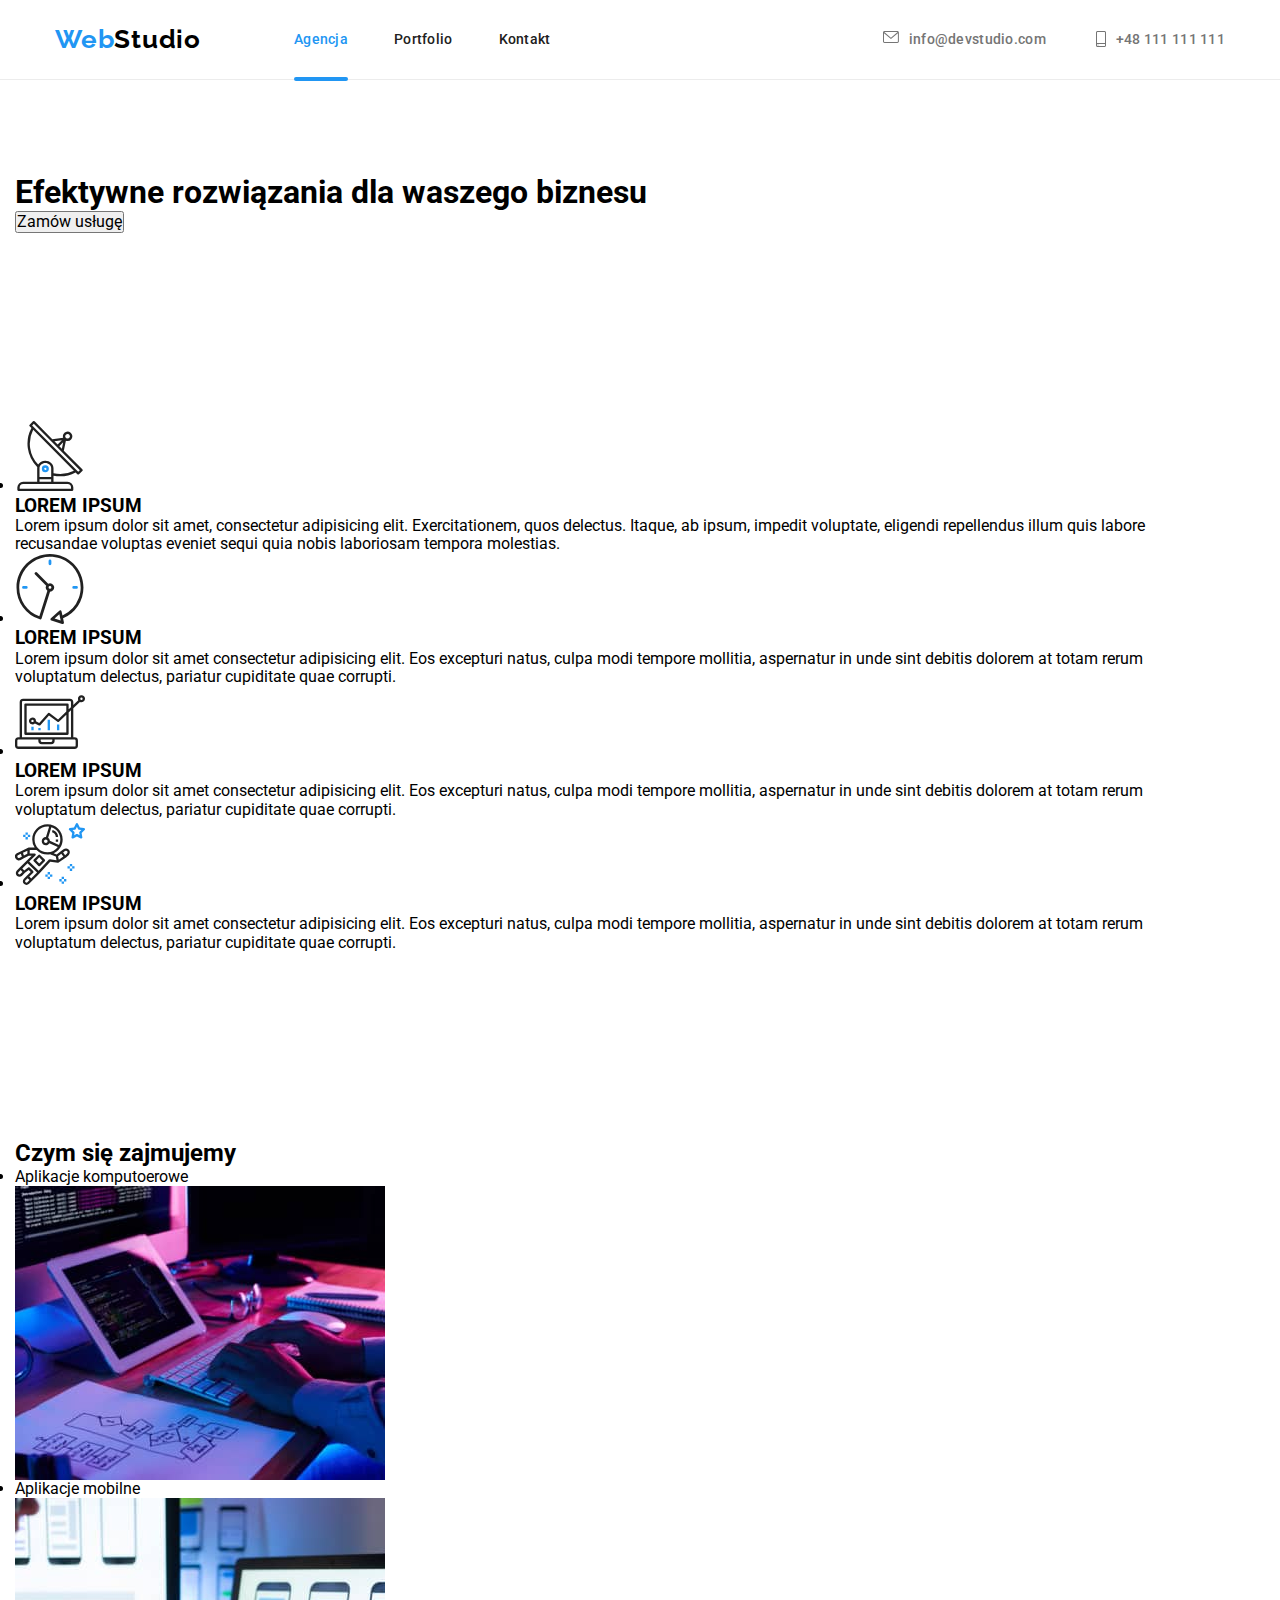
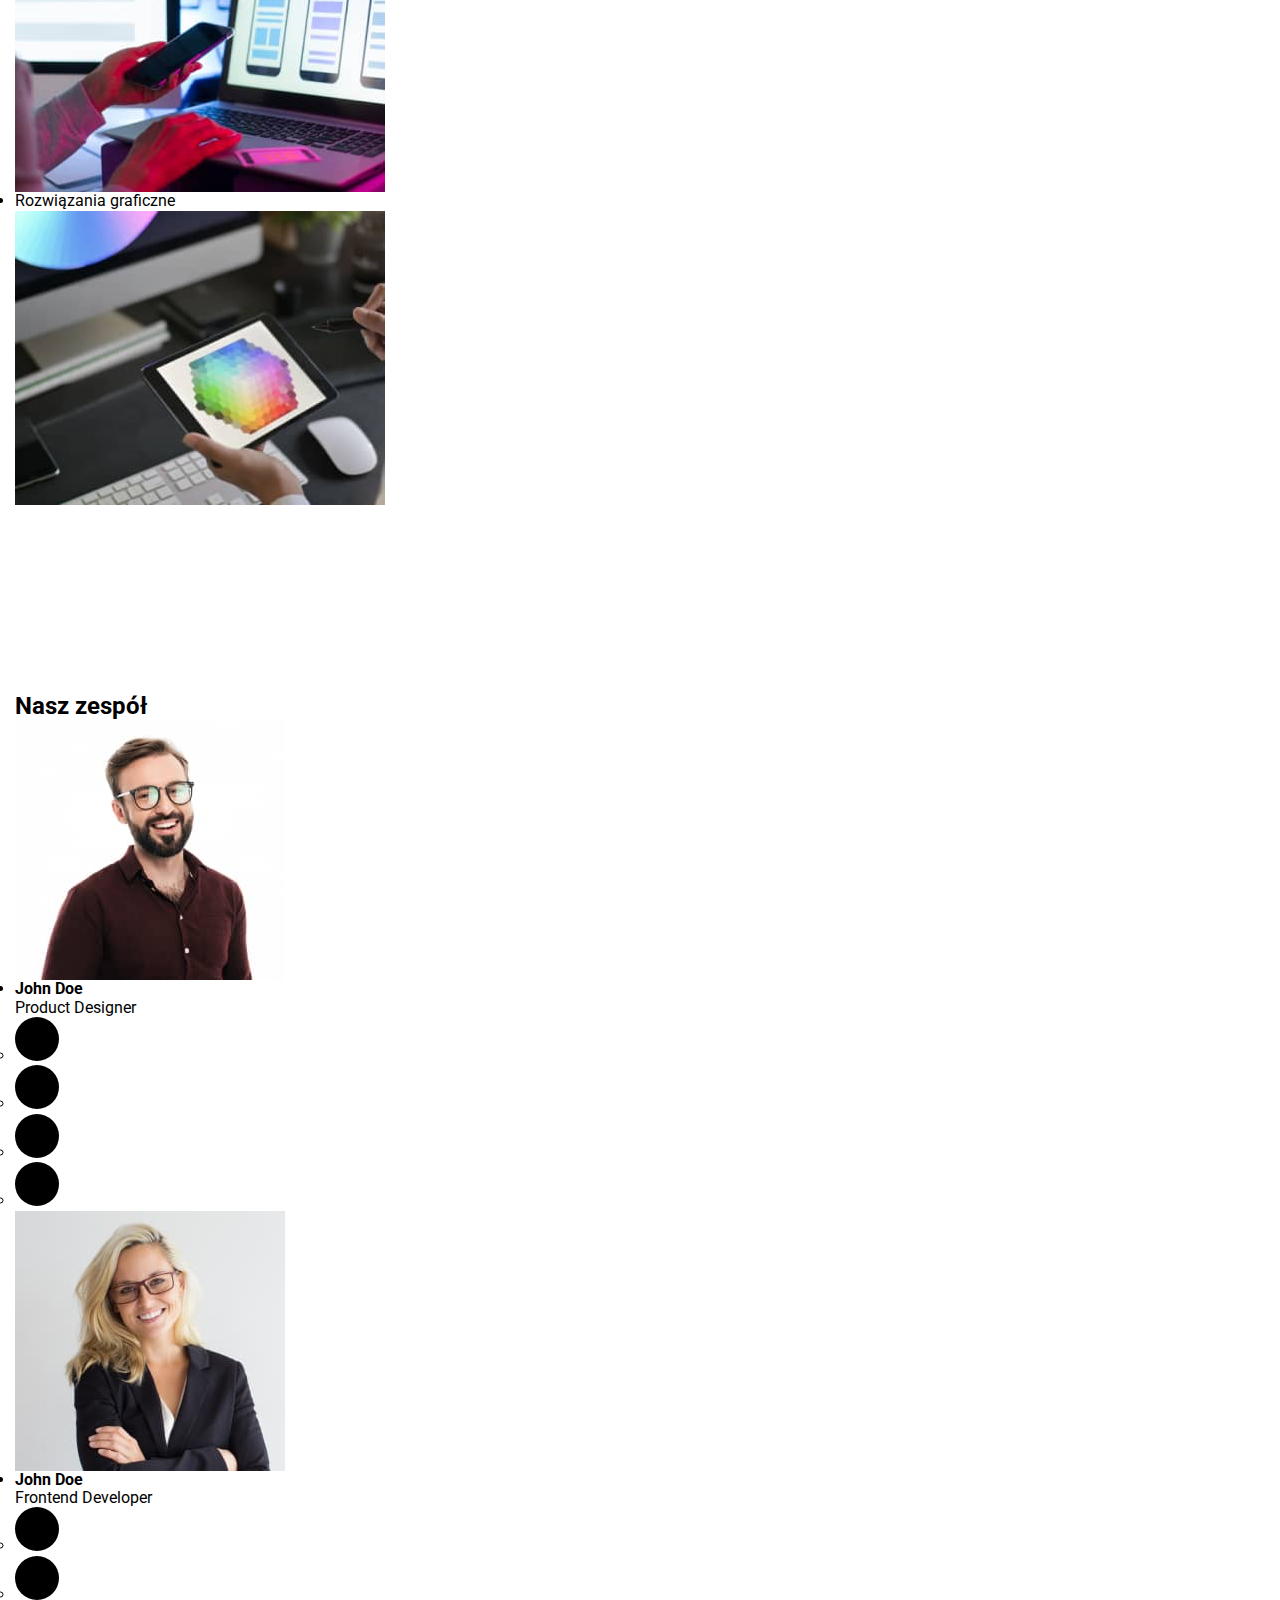
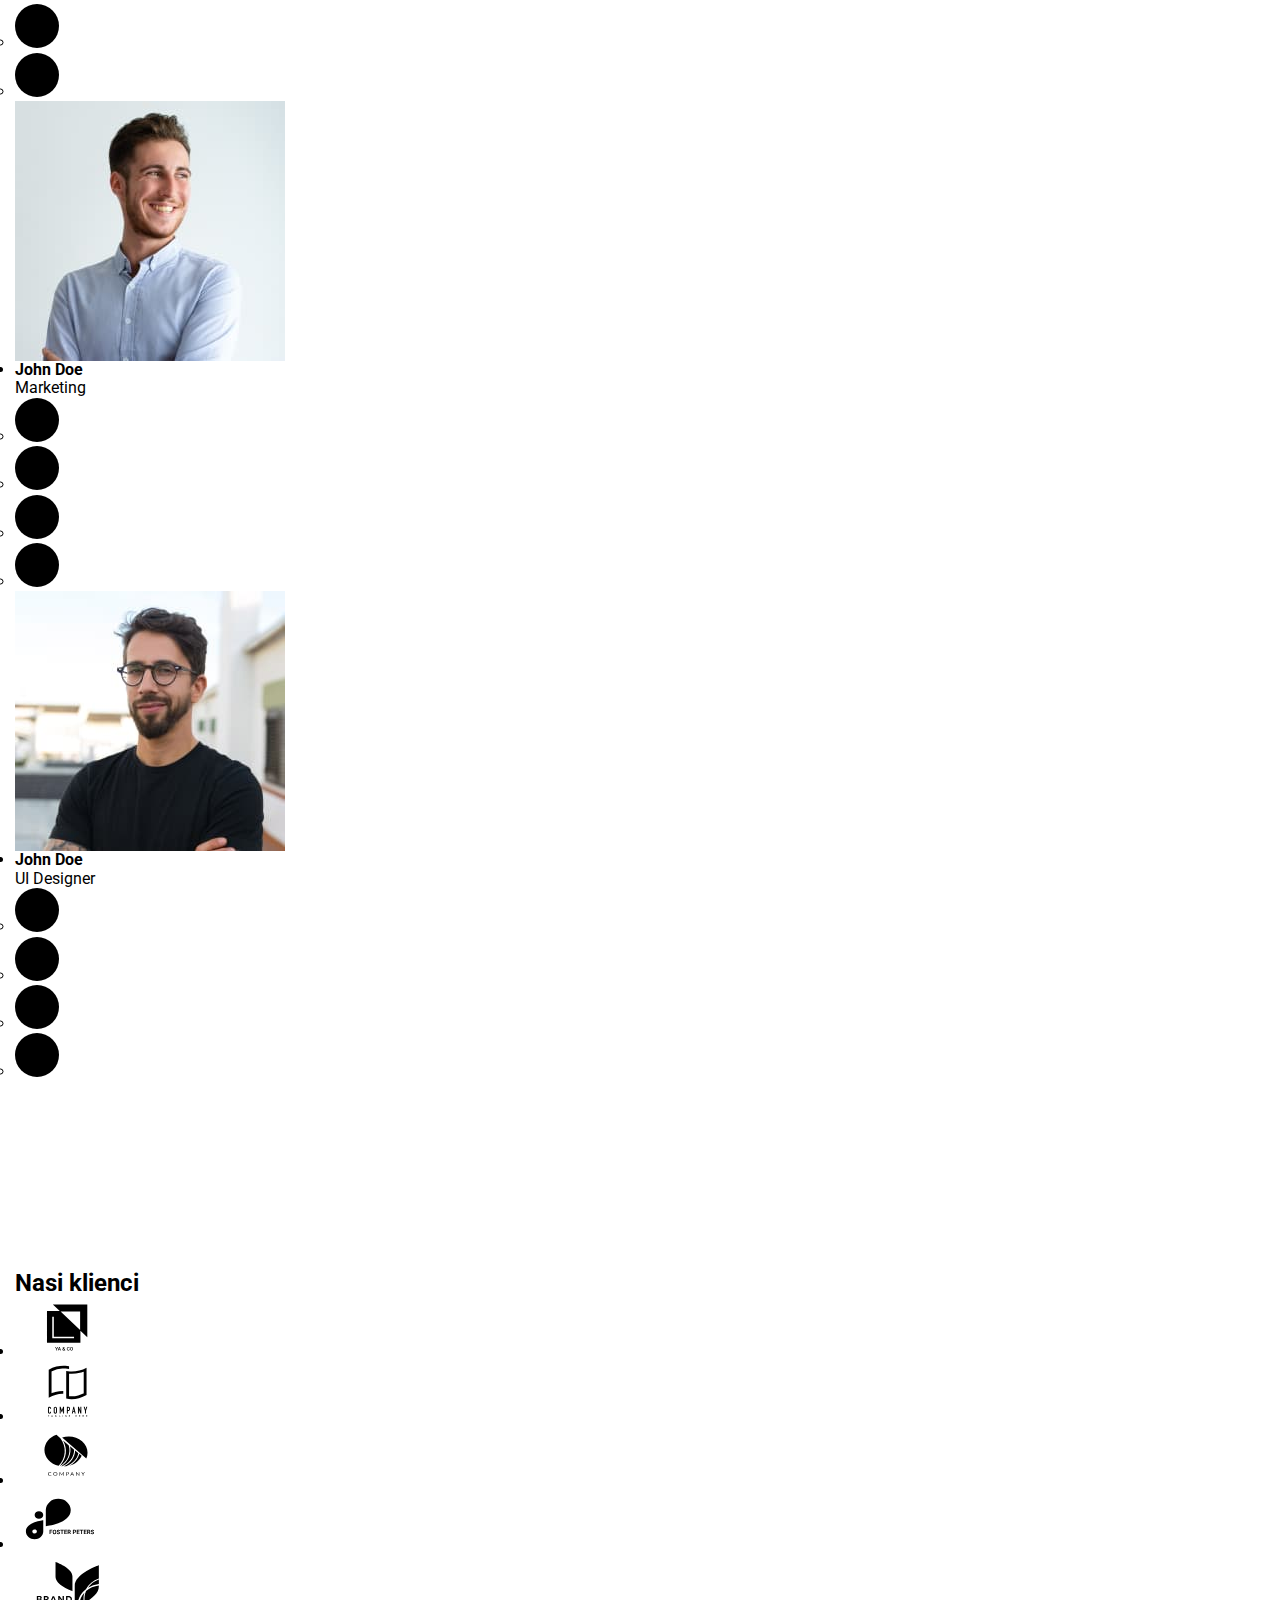
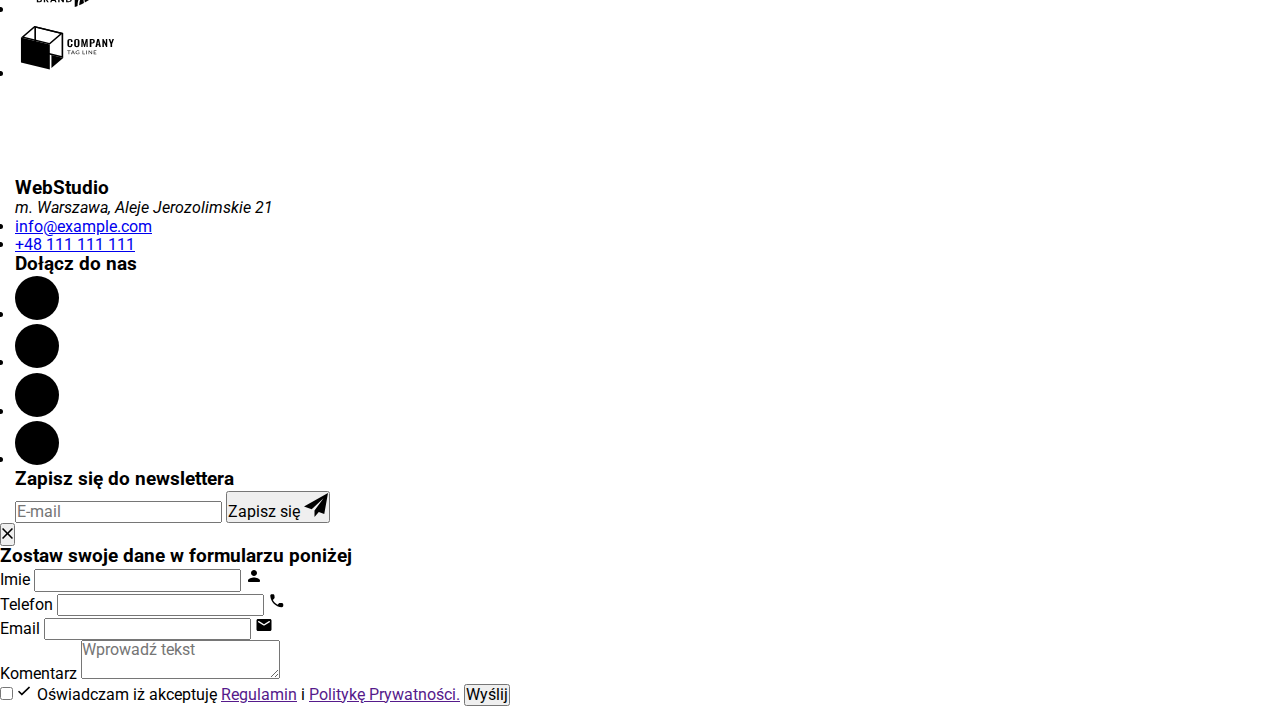
==== index.html @ d617c2d5 "header" ====
<!DOCTYPE html>
<html lang="pl">
	<head>
		<meta charset="UTF-8" />
		<meta http-equiv="X-UA-Compatible" content="IE=edge" />
		<meta name="viewport" content="width=device-width, initial-scale=1.0" />
		<link
			href="https://fonts.googleapis.com/css2?family=Raleway:wght@700&family=Roboto:wght@400;500;700;900&display=swap"
			rel="stylesheet"
		/>
		<link
			rel="stylesheet"
			href="https://cdnjs.cloudflare.com/ajax/libs/modern-normalize/1.0.0/modern-normalize.min.css"
		/>
		<link rel="stylesheet" href="css/main.min.css" />
		<title>Document</title>
	</head>
	<body>
		<header class="header">
			<div class="conteiner header--flex">
				<a href="index.html" class="header__logo">Web<span class="header__logo--color">Studio</span></a>
				<nav class="nav">
					<ul class="nav-list">
						<li class="nav-list__item">
							<a href="index.html" class="nav-list__link active__page">Agencja</a>
						</li>
						<li class="nav-list__item">
							<a href="portfolio.html" class="nav-list__link">Portfolio</a>
						</li>
						<li class="nav-list__item"><a href="#" class="nav-list__link">Kontakt</a></li>
					</ul>
				</nav>
				<ul class="contact">
					<li>
						<a href="mailto:info@devstudio.com" class="contact__mail"
							><svg class="contact__mail_icon" width="16" height="12">
								<use href="./images/icons.svg#icon-envelope"></use></svg
							><span>info@devstudio.com</span></a
						>
					</li>
					<li>
						<a href="tel:+48111111111" class="contact__phone"
							><svg class="contact__phone_icon" width="10" height="16">
								<use href="./images/icons.svg#icon-smartphone"></use></svg
							><span>+48 111 111 111</span></a
						>
					</li>
				</ul>
			</div>
		</header>
		<main>
			<section class="section__effective_solutions section">
				<div class="conteiner">
					<h1 class="section__effective_solutions--title">
						Efektywne rozwiązania dla waszego biznesu
					</h1>
					<button type="button" class="section__effective_solutions--button" data-modal-open>
						<span>Zamów usługę</span>
					</button>
				</div>
			</section>
			<section class="section__loremipsum section">
				<div class="conteiner">
					<ul class="section__loremipsum--list">
						<li>
							<figure>
								<div class="section__loremipsum--image_box">
									<svg width="70" height="70">
										<use href="./images/icons.svg#icon-antenna-1"></use>
									</svg>
								</div>
								<figcaption>
									<h3 class="section__loremipsum--heading">LOREM IPSUM</h3>
									<p class="section__loremipsum--paragraph">
										Lorem ipsum dolor sit amet, consectetur adipisicing elit. Exercitationem, quos
										delectus. Itaque, ab ipsum, impedit voluptate, eligendi repellendus illum quis
										labore recusandae voluptas eveniet sequi quia nobis laboriosam tempora
										molestias.
									</p>
								</figcaption>
							</figure>
						</li>
						<li>
							<figure>
								<div class="section__loremipsum--image_box">
									<svg width="70" height="70">
										<use href="./images/icons.svg#icon-clock-1"></use>
									</svg>
								</div>
								<figcaption>
									<h3 class="section__loremipsum--heading">LOREM IPSUM</h3>
									<p class="section__loremipsum--paragraph">
										Lorem ipsum dolor sit amet consectetur adipisicing elit. Eos excepturi natus,
										culpa modi tempore mollitia, aspernatur in unde sint debitis dolorem at totam
										rerum voluptatum delectus, pariatur cupiditate quae corrupti.
									</p>
								</figcaption>
							</figure>
						</li>
						<li>
							<figure>
								<div class="section__loremipsum--image_box">
									<svg width="70" height="70">
										<use href="./images/icons.svg#icon-diagram-1"></use>
									</svg>
								</div>
								<figcaption>
									<h3 class="section__loremipsum--heading">LOREM IPSUM</h3>
									<p class="section__loremipsum--paragraph">
										Lorem ipsum dolor sit amet consectetur adipisicing elit. Eos excepturi natus,
										culpa modi tempore mollitia, aspernatur in unde sint debitis dolorem at totam
										rerum voluptatum delectus, pariatur cupiditate quae corrupti.
									</p>
								</figcaption>
							</figure>
						</li>
						<li>
							<figure>
								<div class="section__loremipsum--image_box">
									<svg width="70" height="70">
										<use href="./images/icons.svg#icon-astronaut-1"></use>
									</svg>
								</div>
								<figcaption>
									<h3 class="section__loremipsum--heading">LOREM IPSUM</h3>
									<p class="section__loremipsum--paragraph">
										Lorem ipsum dolor sit amet consectetur adipisicing elit. Eos excepturi natus,
										culpa modi tempore mollitia, aspernatur in unde sint debitis dolorem at totam
										rerum voluptatum delectus, pariatur cupiditate quae corrupti.
									</p>
								</figcaption>
							</figure>
						</li>
					</ul>
				</div>
			</section>
			<section class="section__job section">
				<div class="conteiner">
					<h2 class="section__job--heading">Czym się zajmujemy</h2>
					<ul class="section__job--list">
						<li class="section__job--list_item">
							<div class="section__job--item_box">Aplikacje komputoerowe</div>
							<img
								src="images/what-you-doing1.jpg"
								height="294"
								width="370"
								alt="Mężczyzna siedzi przy biurku i pisze kod na klawiaturze komputera. Obok klawiatury leży kartka z narysowanym schematem blokowym. "
							/>
						</li>
						<li class="section__job--list_item">
							<div class="section__job--item_box">Aplikacje mobilne</div>
							<img
								src="images/what-you-doing3.jpg"
								height="294"
								width="370"
								alt="Osoba trzyma telefon w lewej dłoni. Prawą dłoń ma umieszoną na gładziku komputera. Na ekranie komputera widać gify z telefonami"
							/>
						</li>
						<li class="section__job--list_item">
							<div class="section__job--item_box">Rozwiązania graficzne</div>
							<img
								src="images/what-you-doing2.jpg"
								height="294"
								width="370"
								alt="Osoba trzyma tablet lewą ręką, w prawej trzyma długopis. Na tablecie jest wyświetlona paleta barw."
							/>
						</li>
					</ul>
				</div>
			</section>

			<section class="section__team section">
				<div class="conteiner">
					<h2 class="section__team--heading">Nasz zespół</h2>
					<ul class="section__team--list">
						<li>
							<figure class="section__team--figure">
								<img
									src="images/emp1.jpg"
									height="260"
									width="270"
									alt="Brodaty mężczyzna, w okularach. Ubrany jest w brązową dobrze dopasowaną koszulę."
								/>
								<figcaption class="section__team--figure_description">
									<h4>John Doe</h4>
									<p>Product Designer</p>
									<ul class="section__team--social_media">
										<li>
											<a
												class="section__team--social_media_link"
												href="https://www.instagram.com/"
												target="_blank"
												><svg width="44" height="44">
													<circle
														class="section__team--social_media_circle"
														r="22"
														cx="22"
														cy="22"
													/>
													<use
														class="section__team--social_media_icon"
														width="22"
														height="22"
														x="11"
														y="11"
														href="./images/icons.svg#icon-instagram-2"
													></use>
												</svg>
											</a>
										</li>
										<li>
											<a
												class="section__team--social_media_link"
												href="https://twitter.com/"
												target="_blank"
											>
												<svg width="44" height="44">
													<circle
														class="section__team--social_media_circle"
														r="22"
														cx="22"
														cy="22"
													/>
													<use
														class="section__team--social_media_icon"
														width="22"
														height="22"
														x="11"
														y="11"
														href="./images/icons.svg#icon-twitter-1"
													></use>
												</svg>
											</a>
										</li>
										<li>
											<a
												class="section__team--social_media_link"
												href="https://facebook.com/"
												target="_blank"
											>
												<svg width="44" height="44">
													<circle
														class="section__team--social_media_circle"
														r="22"
														cx="22"
														cy="22"
													/>
													<use
														class="section__team--social_media_icon"
														width="22"
														height="22"
														x="11"
														y="11"
														href="./images/icons.svg#icon-facebook-1"
													></use>
												</svg>
											</a>
										</li>
										<li>
											<a
												class="section__team--social_media_link"
												href="https://www.linkedin.com/"
												target="_blank"
											>
												<svg width="44" height="44">
													<circle
														class="section__team--social_media_circle"
														r="22"
														cx="22"
														cy="22"
													/>
													<use
														class="section__team--social_media_icon"
														width="22"
														height="22"
														x="11"
														y="11"
														href="./images/icons.svg#icon-linkedin-1"
													></use>
												</svg>
											</a>
										</li>
									</ul>
								</figcaption>
							</figure>
						</li>
						<li>
							<figure class="section__team--figure">
								<img
									src="images/emp2.jpg"
									height="260"
									width="270"
									alt="Dziewczyna, w bląd włosach. Ubrana w ciemną biznesową marynarkę. Ma okulary na twarzy i się usmiecha."
								/>
								<figcaption class="section__team--figure_description">
									<h4>John Doe</h4>
									<p>Frontend Developer</p>
									<ul class="section__team--social_media">
										<li>
											<a
												class="section__team--social_media_link"
												href="https://www.instagram.com/"
												target="_blank"
												><svg width="44" height="44">
													<circle
														class="section__team--social_media_circle"
														r="22"
														cx="22"
														cy="22"
													/>
													<use
														class="section__team--social_media_icon"
														width="22"
														height="22"
														x="11"
														y="11"
														href="./images/icons.svg#icon-instagram-2"
													></use>
												</svg>
											</a>
										</li>
										<li>
											<a
												class="section__team--social_media_link"
												href="https://twitter.com/"
												target="_blank"
											>
												<svg width="44" height="44">
													<circle
														class="section__team--social_media_circle"
														r="22"
														cx="22"
														cy="22"
													/>
													<use
														class="section__team--social_media_icon"
														width="22"
														height="22"
														x="11"
														y="11"
														href="./images/icons.svg#icon-twitter-1"
													></use>
												</svg>
											</a>
										</li>
										<li>
											<a
												class="section__team--social_media_link"
												href="https://facebook.com/"
												target="_blank"
											>
												<svg width="44" height="44">
													<circle
														class="section__team--social_media_circle"
														r="22"
														cx="22"
														cy="22"
													/>
													<use
														class="section__team--social_media_icon"
														width="22"
														height="22"
														x="11"
														y="11"
														href="./images/icons.svg#icon-facebook-1"
													></use>
												</svg>
											</a>
										</li>
										<li>
											<a
												class="section__team--social_media_link"
												href="https://www.linkedin.com/"
												target="_blank"
											>
												<svg width="44" height="44">
													<circle
														class="section__team--social_media_circle"
														r="22"
														cx="22"
														cy="22"
													/>
													<use
														class="section__team--social_media_icon"
														width="22"
														height="22"
														x="11"
														y="11"
														href="./images/icons.svg#icon-linkedin-1"
													></use>
												</svg>
											</a>
										</li>
									</ul>
								</figcaption>
							</figure>
						</li>
						<li>
							<figure class="section__team--figure">
								<img
									src="images/emp3.jpg"
									height="260"
									width="270"
									alt="Usmiechniety, młody mężczyzna, z delikatnym zarostem. Ubrany w białą koszulę."
								/>
								<figcaption class="section__team--figure_description">
									<h4>John Doe</h4>
									<p>Marketing</p>
									<ul class="section__team--social_media">
										<li>
											<a
												class="section__team--social_media_link"
												href="https://www.instagram.com/"
												target="_blank"
												><svg width="44" height="44">
													<circle
														class="section__team--social_media_circle"
														r="22"
														cx="22"
														cy="22"
													/>
													<use
														class="section__team--social_media_icon"
														width="22"
														height="22"
														x="11"
														y="11"
														href="./images/icons.svg#icon-instagram-2"
													></use>
												</svg>
											</a>
										</li>
										<li>
											<a
												class="section__team--social_media_link"
												href="https://twitter.com/"
												target="_blank"
											>
												<svg width="44" height="44">
													<circle
														class="section__team--social_media_circle"
														r="22"
														cx="22"
														cy="22"
													/>
													<use
														class="section__team--social_media_icon"
														width="22"
														height="22"
														x="11"
														y="11"
														href="./images/icons.svg#icon-twitter-1"
													></use>
												</svg>
											</a>
										</li>
										<li>
											<a
												class="section__team--social_media_link"
												href="https://facebook.com/"
												target="_blank"
											>
												<svg width="44" height="44">
													<circle
														class="section__team--social_media_circle"
														r="22"
														cx="22"
														cy="22"
													/>
													<use
														class="section__team--social_media_icon"
														width="22"
														height="22"
														x="11"
														y="11"
														href="./images/icons.svg#icon-facebook-1"
													></use>
												</svg>
											</a>
										</li>
										<li>
											<a
												class="section__team--social_media_link"
												href="https://www.linkedin.com/"
												target="_blank"
											>
												<svg width="44" height="44">
													<circle
														class="section__team--social_media_circle"
														r="22"
														cx="22"
														cy="22"
													/>
													<use
														class="section__team--social_media_icon"
														width="22"
														height="22"
														x="11"
														y="11"
														href="./images/icons.svg#icon-linkedin-1"
													></use>
												</svg>
											</a>
										</li>
									</ul>
								</figcaption>
							</figure>
						</li>
						<li>
							<figure class="section__team--figure">
								<img
									src="images/emp4.jpg"
									height="260"
									width="270"
									alt="Mężczyzna z zarostem. Ma okulary na twarzy. Ubrany w czarny t-shirt"
								/>
								<figcaption class="section__team--figure_description">
									<h4>John Doe</h4>
									<p>UI Designer</p>
									<ul class="section__team--social_media">
										<li>
											<a
												class="section__team--social_media_link"
												href="https://www.instagram.com/"
												target="_blank"
												><svg width="44" height="44">
													<circle
														class="section__team--social_media_circle"
														r="22"
														cx="22"
														cy="22"
													/>
													<use
														class="section__team--social_media_icon"
														width="22"
														height="22"
														x="11"
														y="11"
														href="./images/icons.svg#icon-instagram-2"
													></use>
												</svg>
											</a>
										</li>
										<li>
											<a
												class="section__team--social_media_link"
												href="https://twitter.com/"
												target="_blank"
											>
												<svg width="44" height="44">
													<circle
														class="section__team--social_media_circle"
														r="22"
														cx="22"
														cy="22"
													/>
													<use
														class="section__team--social_media_icon"
														width="22"
														height="22"
														x="11"
														y="11"
														href="./images/icons.svg#icon-twitter-1"
													></use>
												</svg>
											</a>
										</li>
										<li>
											<a
												class="section__team--social_media_link"
												href="https://facebook.com/"
												target="_blank"
											>
												<svg width="44" height="44">
													<circle
														class="section__team--social_media_circle"
														r="22"
														cx="22"
														cy="22"
													/>
													<use
														class="section__team--social_media_icon"
														width="22"
														height="22"
														x="11"
														y="11"
														href="./images/icons.svg#icon-facebook-1"
													></use>
												</svg>
											</a>
										</li>
										<li>
											<a
												class="section__team--social_media_link"
												href="https://www.linkedin.com/"
												target="_blank"
											>
												<svg width="44" height="44">
													<circle
														class="section__team--social_media_circle"
														r="22"
														cx="22"
														cy="22"
													/>
													<use
														class="section__team--social_media_icon"
														width="22"
														height="22"
														x="11"
														y="11"
														href="./images/icons.svg#icon-linkedin-1"
													></use>
												</svg>
											</a>
										</li>
									</ul>
								</figcaption>
							</figure>
						</li>
					</ul>
				</div>
			</section>
			<section class="section__customers section">
				<div class="conteiner">
					<h2 class="section__customers--heading">Nasi klienci</h2>
					<ul class="section__customers--list">
						<li class="section__customers--list_item">
							<a class="section__customers--img" href="#">
								<svg width="106" height="60">
									<use href="./images/icons.svg#icon-Logo-1"></use>
								</svg>
							</a>
						</li>
						<li class="section__customers--list_item">
							<a class="section__customers--img" href="#">
								<svg width="106" height="60">
									<use href="./images/icons.svg#icon-Logo-2"></use>
								</svg>
							</a>
						</li>
						<li class="section__customers--list_item">
							<a class="section__customers--img" href="#">
								<svg width="106" height="60">
									<use href="./images/icons.svg#icon-Logo-3"></use>
								</svg>
							</a>
						</li>
						<li class="section__customers--list_item">
							<a class="section__customers--img" href="#">
								<svg width="106" height="60">
									<use href="./images/icons.svg#icon-Logo-4"></use>
								</svg>
							</a>
						</li>
						<li class="section__customers--list_item">
							<a class="section__customers--img" href="#">
								<svg width="106" height="60">
									<use href="./images/icons.svg#icon-Logo-5"></use>
								</svg>
							</a>
						</li>
						<li class="section__customers--list_item">
							<a class="section__customers--img" href="#">
								<svg width="106" height="60">
									<use href="./images/icons.svg#icon-Logo-6"></use>
								</svg>
							</a>
						</li>
					</ul>
				</div>
			</section>
		</main>
		<footer class="footer--box">
			<div class="conteiner footer_flex">
				<div>
					<h3 class="footer--heading"><span>Web</span>Studio</h3>
					<address class="footer--address">m. Warszawa, Aleje Jerozolimskie 21</address>
					<ul class="footer--list">
						<li>
							<a href="mailto:info@example.com" class="footer__contact--mail">info@example.com</a>
						</li>
						<li>
							<a href="tel:+48111111111" class="footer__contact--phone">+48 111 111 111</a>
						</li>
					</ul>
				</div>
				<div class="footer__social_media--box">
					<h3 class="footer__social_media--heading">Dołącz do nas</h3>
					<ul class="footer__social_media--list">
						<li>
							<a
								class="footer__social_media--link"
								href="https://www.instagram.com/"
								target="_blank"
								><svg width="44" height="44">
									<circle class="footer__social_media--circle" r="22" cx="22" cy="22" />
									<use
										class="footer__social_media--icon"
										width="22"
										height="22"
										x="11"
										y="11"
										href="./images/icons.svg#icon-instagram-2"
									></use>
								</svg>
							</a>
						</li>
						<li>
							<a class="footer__social_media--link" href="https://twitter.com/" target="_blank">
								<svg width="44" height="44">
									<circle class="footer__social_media--circle" r="22" cx="22" cy="22" />
									<use
										class="footer__social_media--icon"
										width="22"
										height="22"
										x="11"
										y="11"
										href="./images/icons.svg#icon-twitter-1"
									></use>
								</svg>
							</a>
						</li>
						<li>
							<a class="footer__social_media--link" href="https://facebook.com/" target="_blank">
								<svg width="44" height="44">
									<circle class="footer__social_media--circle" r="22" cx="22" cy="22" />
									<use
										class="footer__social_media--icon"
										width="22"
										height="22"
										x="11"
										y="11"
										href="./images/icons.svg#icon-facebook-1"
									></use>
								</svg>
							</a>
						</li>
						<li>
							<a
								class="footer__social_media--link"
								href="https://www.linkedin.com/"
								target="_blank"
							>
								<svg width="44" height="44">
									<circle class="footer__social_media--circle" r="22" cx="22" cy="22" />
									<use
										class="footer__social_media--icon"
										width="22"
										height="22"
										x="11"
										y="11"
										href="./images/icons.svg#icon-linkedin-1"
									></use>
								</svg>
							</a>
						</li>
					</ul>
				</div>
				<div class="footer__newsletter">
					<h3 class="footer__newsletter--heading">Zapisz się do newslettera</h3>
					<form class="footer__newsletter--form">
						<input
							class="footer__newsletter--email"
							type="email"
							name="email"
							placeholder="E-mail"
						/>
						<button class="footer__newsletter--button">
							<span>Zapisz się</span>
							<svg class="footer__newsletter--svg" width="24" height="24">
								<use href="./images/icons.svg#icon-send"></use>
							</svg>
						</button>
					</form>
				</div>
			</div>
		</footer>
		<div class="backdrop is-hidden" data-modal>
			<div class="modal modal--is-hidden">
				<button type="button" class="close-btn" data-modal-close>
					<svg width="11" height="11">
						<use width="11" height="11" href="./images/icons.svg#cros"></use>
					</svg>
				</button>
				<div class="modal__box">
					<h3>Zostaw swoje dane w formularzu poniżej</h3>
					<form class="modal__box--form">
						<div>
							<label for="input-name">Imie</label>
							<input id="input-name" type="text" name="imie" title = "Podaj swoje imię" required />
							<svg class="modal__box--form-picture" width="18" height="18">
								<use width="18" height="18" href="./images/icons.svg#modal_name"></use>
							</svg>
						</div>
						<div>
							<label for="input-phone">Telefon</label>
							<input
								id="input-phone"
								name="numer telefonu"
								pattern="^[\+]?[(]?[0-9]{3}[)]?[-\s\.]?[0-9]{3}[-\s\.]?[0-9]{3}$"
								title = "Podaj 9 cyfrowy numer telefonu"
								required
							/>
							<svg class="modal__box--form-picture" width="18" height="18">
								<use width="18" height="18" href="./images/icons.svg#modal_phone"></use>
							</svg>
						</div>
						<div>
							<label for="input-mail">Email</label>
							<input
								id="input-mail"
								type="email"
								pattern="[a-z0-9._%+-]+@[a-z0-9.-]+\.[a-z]{2,4}$"
								title = "Podaj swój email w formie nazwa_uzydkownika@gmail.com"
								required
							/>

							<svg class="modal__box--form-picture" width="18" height="18">
								<use width="18" height="18" href="./images/icons.svg#modal_mail"></use>
							</svg>
						</div>
						<div>
							<label for="input-text-box" >Komentarz</label>
							<textarea id="input-text-box" placeholder="Wprowadź tekst" title="Daj nam znać, czego potrzebujesz" required></textarea>
						</div>

						<label class="custom-checkbox">
							<input type="checkbox" title = "Zaakceptuj regulamin" required />
							<svg class="modal__box--form-picture" width="16" height="16">
								<use width="14" height="14" href="./images/icons.svg#checked"></use>
							</svg>
							<span>
								Oświadczam iż akceptuję <a href="">Regulamin</a> i
								<a href="">Politykę Prywatności.</a></span
							>
						</label>
						<button type="submit">Wyślij</button>
					</form>
				</div>
			</div>
		</div>

		<script src="./js/modal.js"></script>
	</body>
</html>
---- css/main.min.css ----
.header{background-color:#fff;display:-webkit-box;display:-ms-flexbox;display:flex;-webkit-box-pack:center;-ms-flex-pack:center;justify-content:center;height:80px;border-bottom:1px solid #ececec}.header--flex{display:-webkit-box;display:-ms-flexbox;display:flex;-webkit-box-align:center;-ms-flex-align:center;align-items:center;padding:15px}.header__logo{font-family:"Raleway";text-decoration:none;font-weight:700;font-size:26px;line-height:1.2;letter-spacing:.03em;color:#2196f3;display:block;padding-right:93px}.header__logo--color{color:#000}.nav{list-style:none;display:-webkit-box;display:-ms-flexbox;display:flex}.nav-list{list-style:none;display:-webkit-box;display:-ms-flexbox;display:flex;gap:46px}.nav-list__link{text-decoration:none;font-weight:500;font-size:14px;line-height:1.15;letter-spacing:.02em;color:#212121;display:block;position:relative;-webkit-transition-duration:250ms;transition-duration:250ms;-webkit-transition-timing-function:cubic-bezier(0.4, 0, 0.2, 1);transition-timing-function:cubic-bezier(0.4, 0, 0.2, 1);-webkit-transition-property:color;transition-property:color}.nav-list__link:hover{color:#2196f3}.nav-list__link:focus{color:#2196f3}.active__page{color:#2196f3}.active__page:after{position:absolute;content:"";width:100%;height:4px;background:#2196f3;border-radius:2px;bottom:-33px;right:0px}.contact{list-style:none;display:-webkit-box;display:-ms-flexbox;display:flex;-webkit-box-align:center;-ms-flex-align:center;align-items:center;margin-left:auto;gap:50px}.contact__mail_icon{margin-right:10px}.contact__mail{text-decoration:none;font-weight:500;font-size:14px;line-height:1.15;letter-spacing:.02em;color:#757575;fill:#757575;display:block;display:-webkit-box;display:-ms-flexbox;display:flex;-webkit-transition-duration:250ms;transition-duration:250ms;-webkit-transition-timing-function:cubic-bezier(0.4, 0, 0.2, 1);transition-timing-function:cubic-bezier(0.4, 0, 0.2, 1);-webkit-transition-property:color,fill;transition-property:color,fill}.contact__mail:hover{color:#2196f3;fill:#2196f3}.contact__mail:focus{color:#2196f3;fill:#2196f3}.contact__phone_icon{margin-right:10px}.contact__phone{text-decoration:none;font-weight:500;font-size:14px;line-height:1.15;letter-spacing:.02em;color:#757575;fill:#757575;display:-webkit-box;display:-ms-flexbox;display:flex;-webkit-transition-duration:250ms;transition-duration:250ms;-webkit-transition-timing-function:cubic-bezier(0.4, 0, 0.2, 1);transition-timing-function:cubic-bezier(0.4, 0, 0.2, 1);-webkit-transition-property:color,fill;transition-property:color,fill}.contact__phone:hover{color:#2196f3;fill:#2196f3}.contact__phone:focus{color:#2196f3;fill:#2196f3}body{background-color:#fff;font-family:"Roboto",sans-serif;font-style:normal;font-weight:400}img{display:block}*{-webkit-box-sizing:border-box;box-sizing:border-box;margin:0;padding:0}.conteiner{padding:0 15px;width:1200px}.section{padding-top:94px;padding-bottom:94px}/*# sourceMappingURL=main.min.css.map */
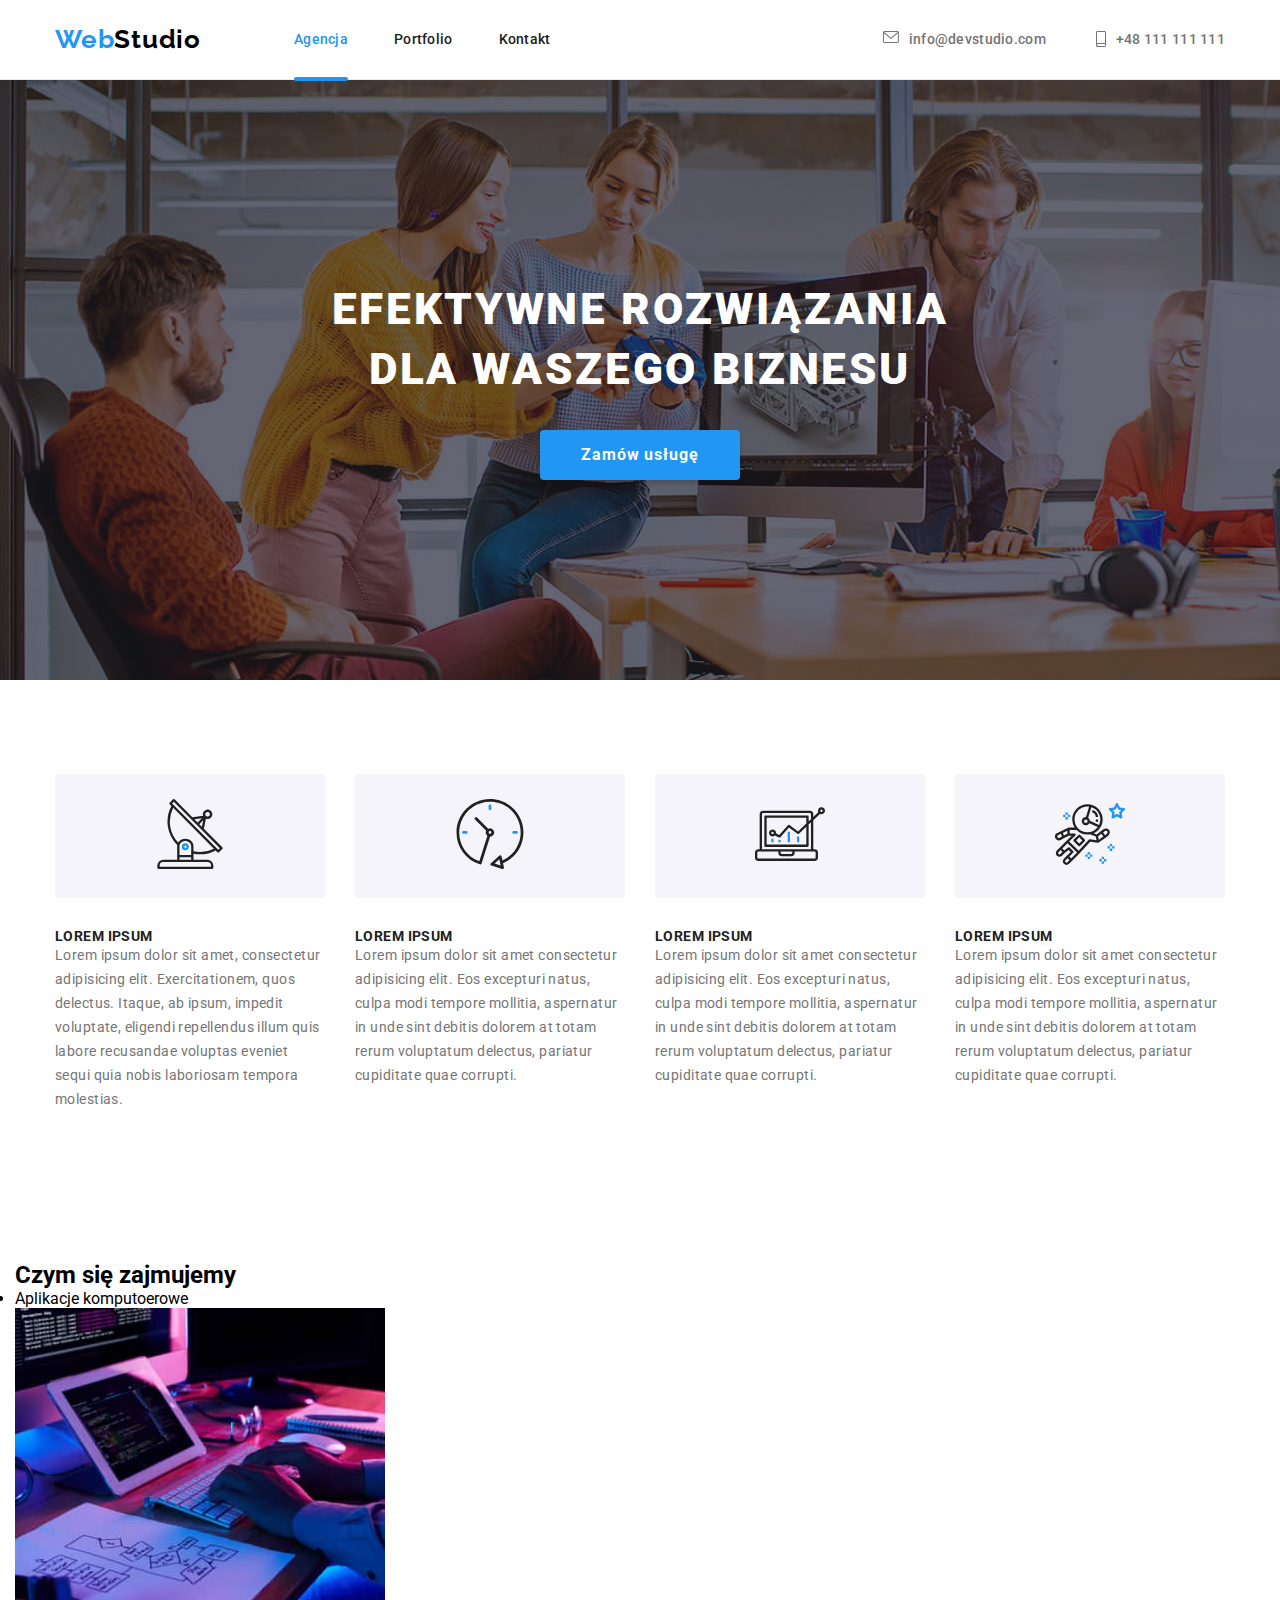
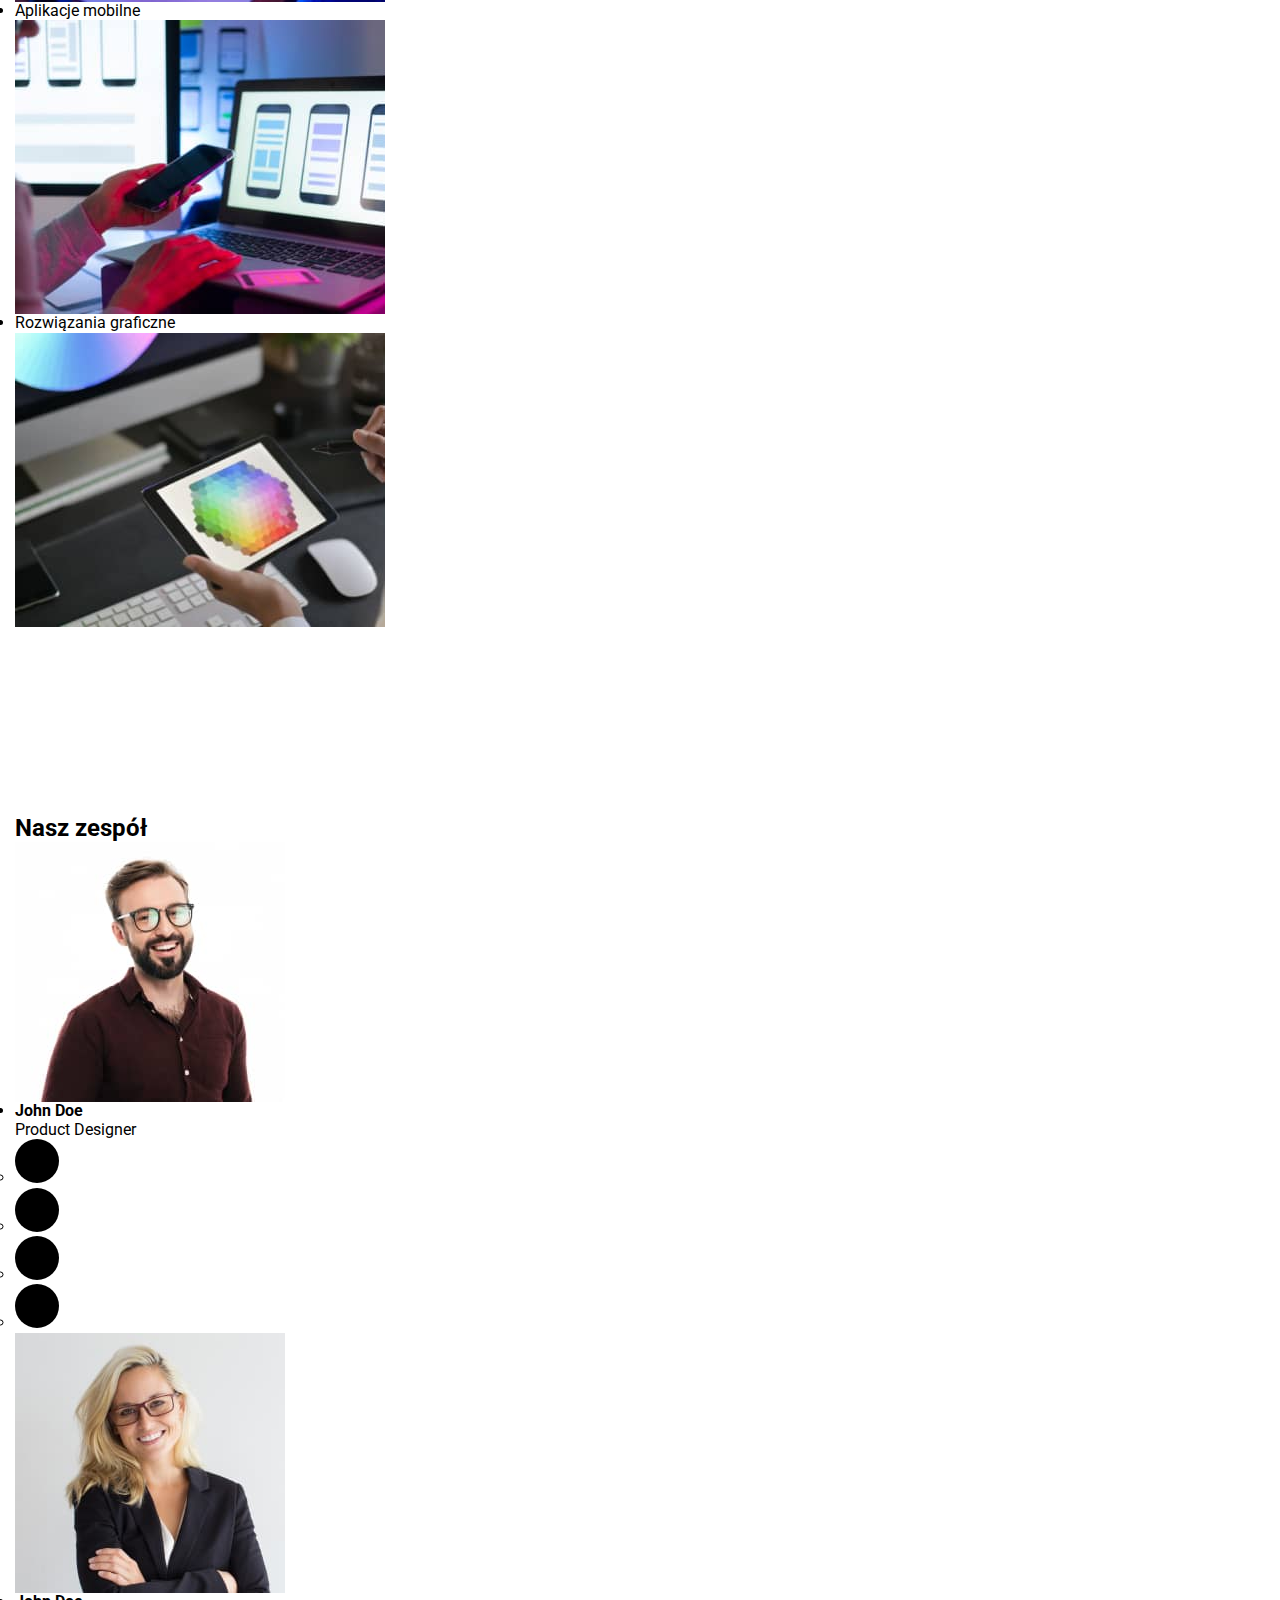
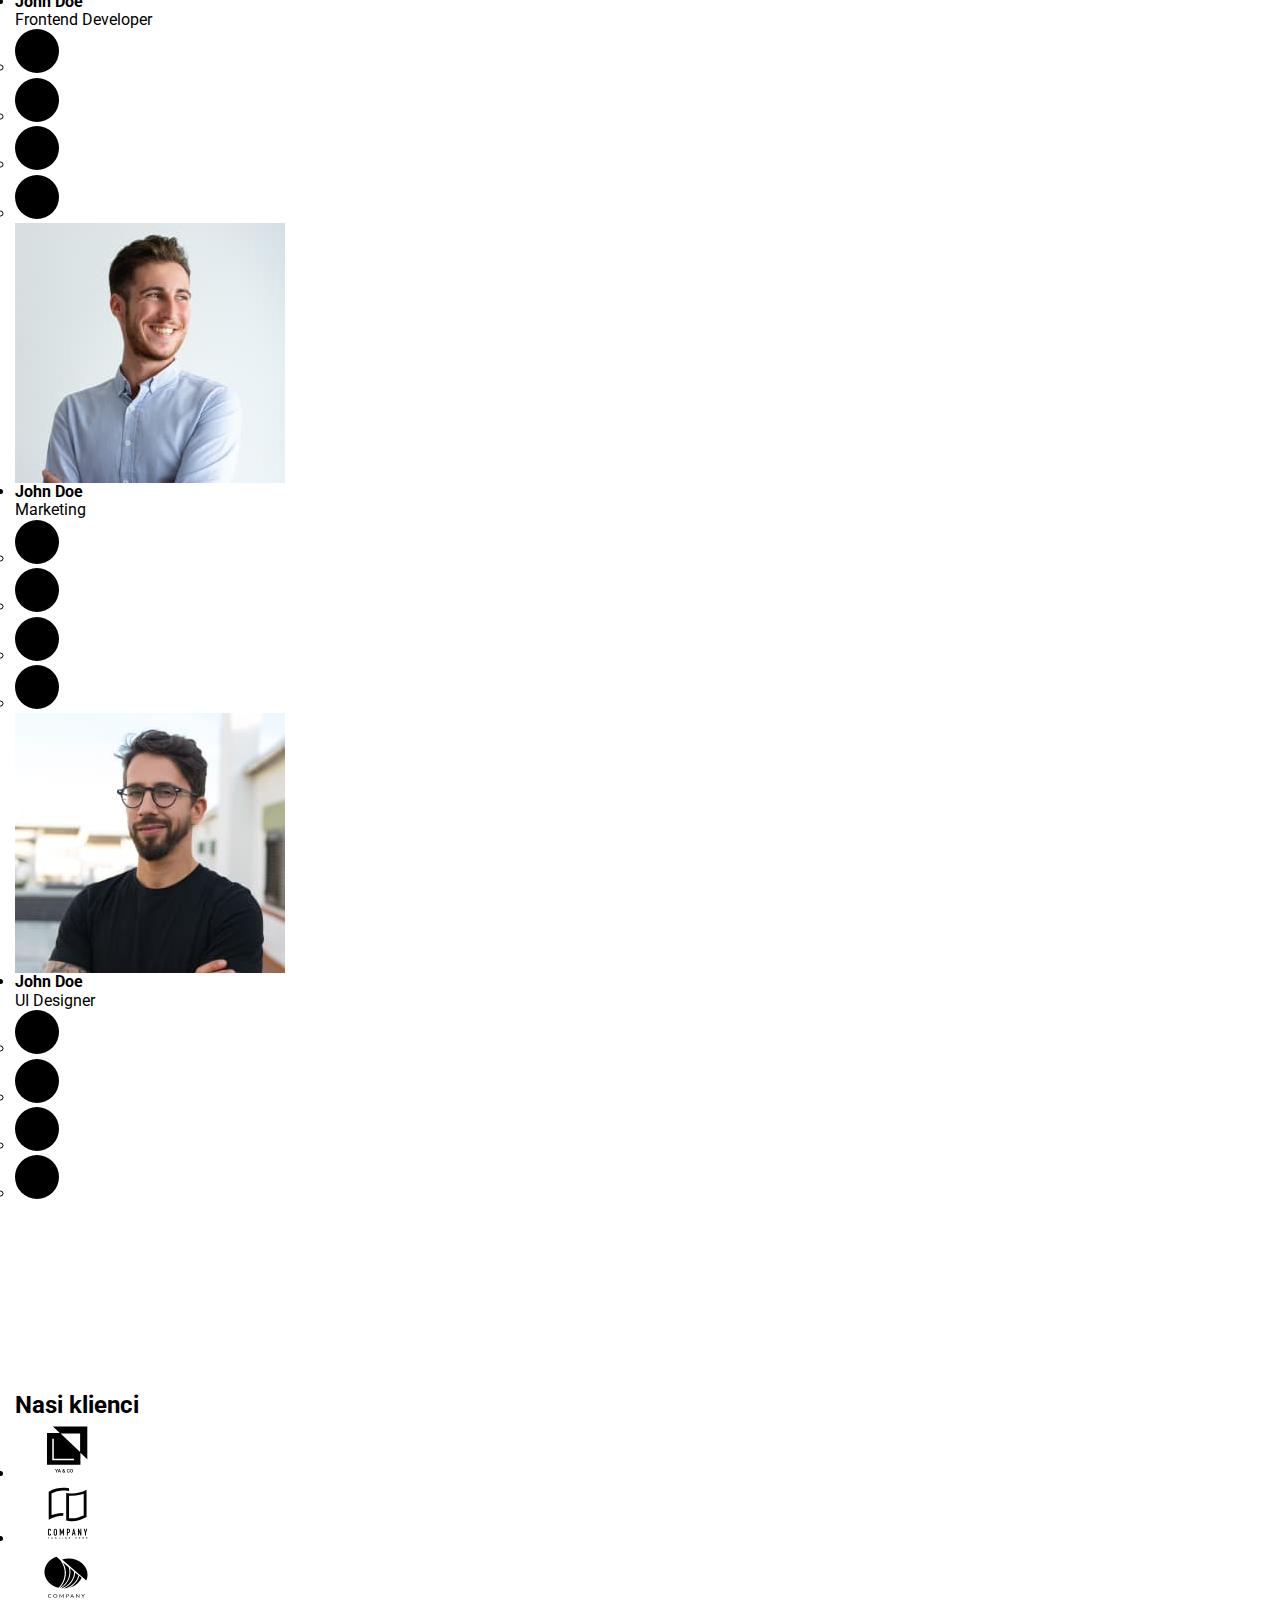
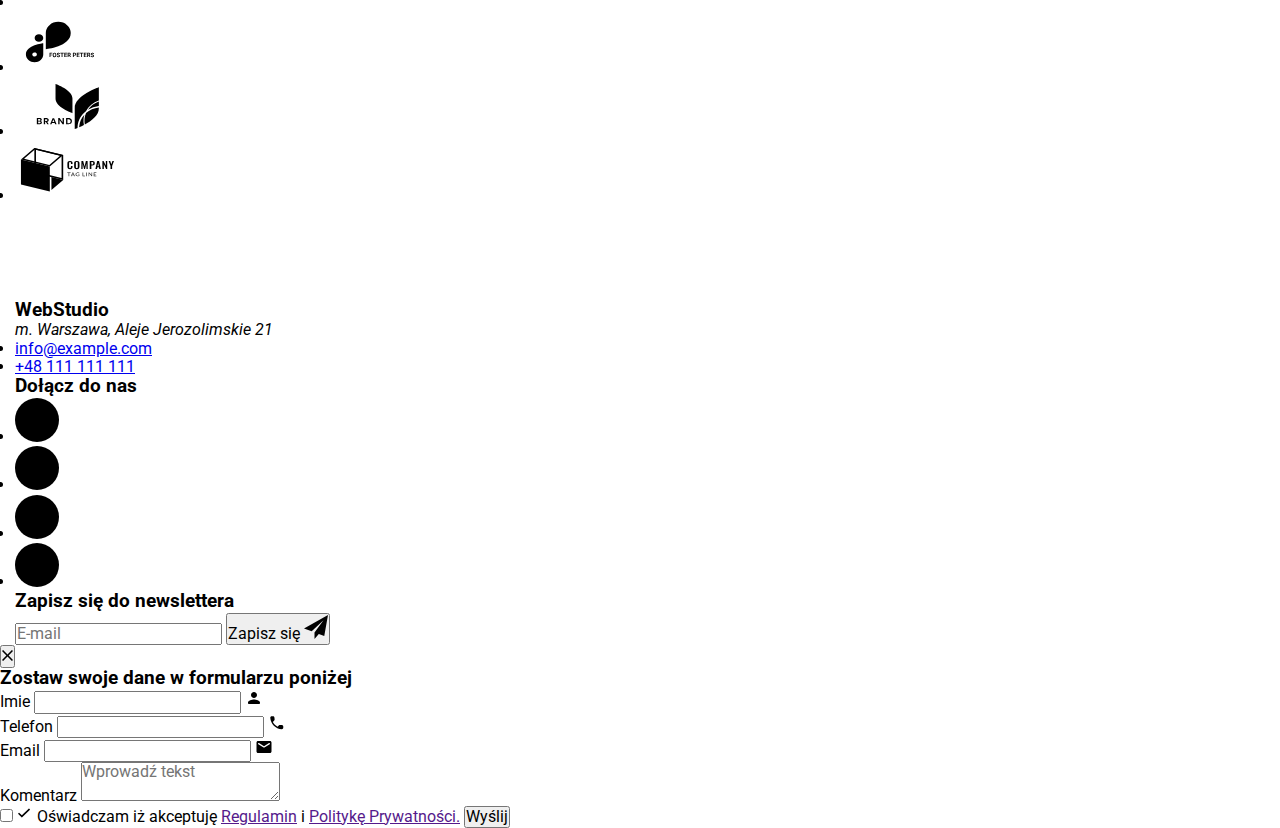
==== commit c36ab967: "t" ====
--- a/index.html
+++ b/index.html
@@ -49,29 +49,29 @@
 			</div>
 		</header>
 		<main>
-			<section class="section__effective_solutions section">
+			<section class="effective_solutions section">
 				<div class="conteiner">
-					<h1 class="section__effective_solutions--title">
+					<h1 class="effective_solutions__title">
 						Efektywne rozwiązania dla waszego biznesu
 					</h1>
-					<button type="button" class="section__effective_solutions--button" data-modal-open>
+					<button type="button" class="effective_solutions__button" data-modal-open>
 						<span>Zamów usługę</span>
 					</button>
 				</div>
 			</section>
-			<section class="section__loremipsum section">
+			<section class="loremipsum section">
 				<div class="conteiner">
-					<ul class="section__loremipsum--list">
-						<li>
+					<ul class="list">
+						<li class="list__item">
 							<figure>
-								<div class="section__loremipsum--image_box">
+								<div class="figure_image">
 									<svg width="70" height="70">
 										<use href="./images/icons.svg#icon-antenna-1"></use>
 									</svg>
 								</div>
-								<figcaption>
-									<h3 class="section__loremipsum--heading">LOREM IPSUM</h3>
-									<p class="section__loremipsum--paragraph">
+								<figcaption class="figure_destripction">
+									<h3 class="figure_destripction__title">LOREM IPSUM</h3>
+									<p class="figure_destripction__paragraph">
 										Lorem ipsum dolor sit amet, consectetur adipisicing elit. Exercitationem, quos
 										delectus. Itaque, ab ipsum, impedit voluptate, eligendi repellendus illum quis
 										labore recusandae voluptas eveniet sequi quia nobis laboriosam tempora
@@ -80,16 +80,16 @@
 								</figcaption>
 							</figure>
 						</li>
-						<li>
-							<figure>
-								<div class="section__loremipsum--image_box">
+						<li class="list__item">
+							<figure class="figure_destripction">
+								<div class="figure_image">
 									<svg width="70" height="70">
 										<use href="./images/icons.svg#icon-clock-1"></use>
 									</svg>
 								</div>
-								<figcaption>
-									<h3 class="section__loremipsum--heading">LOREM IPSUM</h3>
-									<p class="section__loremipsum--paragraph">
+								<figcaption class="figure_destripction">
+									<h3 class="figure_destripction__title">LOREM IPSUM</h3>
+									<p class="figure_destripction__paragraph">
 										Lorem ipsum dolor sit amet consectetur adipisicing elit. Eos excepturi natus,
 										culpa modi tempore mollitia, aspernatur in unde sint debitis dolorem at totam
 										rerum voluptatum delectus, pariatur cupiditate quae corrupti.
@@ -97,16 +97,16 @@
 								</figcaption>
 							</figure>
 						</li>
-						<li>
+						<li class="list__item">
 							<figure>
-								<div class="section__loremipsum--image_box">
+								<div class="figure_image">
 									<svg width="70" height="70">
 										<use href="./images/icons.svg#icon-diagram-1"></use>
 									</svg>
 								</div>
-								<figcaption>
-									<h3 class="section__loremipsum--heading">LOREM IPSUM</h3>
-									<p class="section__loremipsum--paragraph">
+								<figcaption class="figure_destripction">
+									<h3 class="figure_destripction__title">LOREM IPSUM</h3>
+									<p class="figure_destripction__paragraph">
 										Lorem ipsum dolor sit amet consectetur adipisicing elit. Eos excepturi natus,
 										culpa modi tempore mollitia, aspernatur in unde sint debitis dolorem at totam
 										rerum voluptatum delectus, pariatur cupiditate quae corrupti.
@@ -114,16 +114,16 @@
 								</figcaption>
 							</figure>
 						</li>
-						<li>
-							<figure>
-								<div class="section__loremipsum--image_box">
+						<li class="list__item">
+							<figure class="figure">
+								<div class="figure_image">
 									<svg width="70" height="70">
 										<use href="./images/icons.svg#icon-astronaut-1"></use>
 									</svg>
 								</div>
-								<figcaption>
-									<h3 class="section__loremipsum--heading">LOREM IPSUM</h3>
-									<p class="section__loremipsum--paragraph">
+								<figcaption class="figure_destripction">
+									<h3 class="figure_destripction__title">LOREM IPSUM</h3>
+									<p class="figure_destripction__paragraph">
 										Lorem ipsum dolor sit amet consectetur adipisicing elit. Eos excepturi natus,
 										culpa modi tempore mollitia, aspernatur in unde sint debitis dolorem at totam
 										rerum voluptatum delectus, pariatur cupiditate quae corrupti.
--- a/css/main.min.css
+++ b/css/main.min.css
@@ -1 +1 @@
-.header{background-color:#fff;display:-webkit-box;display:-ms-flexbox;display:flex;-webkit-box-pack:center;-ms-flex-pack:center;justify-content:center;height:80px;border-bottom:1px solid #ececec}.header--flex{display:-webkit-box;display:-ms-flexbox;display:flex;-webkit-box-align:center;-ms-flex-align:center;align-items:center;padding:15px}.header__logo{font-family:"Raleway";text-decoration:none;font-weight:700;font-size:26px;line-height:1.2;letter-spacing:.03em;color:#2196f3;display:block;padding-right:93px}.header__logo--color{color:#000}.nav{list-style:none;display:-webkit-box;display:-ms-flexbox;display:flex}.nav-list{list-style:none;display:-webkit-box;display:-ms-flexbox;display:flex;gap:46px}.nav-list__link{text-decoration:none;font-weight:500;font-size:14px;line-height:1.15;letter-spacing:.02em;color:#212121;display:block;position:relative;-webkit-transition-duration:250ms;transition-duration:250ms;-webkit-transition-timing-function:cubic-bezier(0.4, 0, 0.2, 1);transition-timing-function:cubic-bezier(0.4, 0, 0.2, 1);-webkit-transition-property:color;transition-property:color}.nav-list__link:hover{color:#2196f3}.nav-list__link:focus{color:#2196f3}.active__page{color:#2196f3}.active__page:after{position:absolute;content:"";width:100%;height:4px;background:#2196f3;border-radius:2px;bottom:-33px;right:0px}.contact{list-style:none;display:-webkit-box;display:-ms-flexbox;display:flex;-webkit-box-align:center;-ms-flex-align:center;align-items:center;margin-left:auto;gap:50px}.contact__mail_icon{margin-right:10px}.contact__mail{text-decoration:none;font-weight:500;font-size:14px;line-height:1.15;letter-spacing:.02em;color:#757575;fill:#757575;display:block;display:-webkit-box;display:-ms-flexbox;display:flex;-webkit-transition-duration:250ms;transition-duration:250ms;-webkit-transition-timing-function:cubic-bezier(0.4, 0, 0.2, 1);transition-timing-function:cubic-bezier(0.4, 0, 0.2, 1);-webkit-transition-property:color,fill;transition-property:color,fill}.contact__mail:hover{color:#2196f3;fill:#2196f3}.contact__mail:focus{color:#2196f3;fill:#2196f3}.contact__phone_icon{margin-right:10px}.contact__phone{text-decoration:none;font-weight:500;font-size:14px;line-height:1.15;letter-spacing:.02em;color:#757575;fill:#757575;display:-webkit-box;display:-ms-flexbox;display:flex;-webkit-transition-duration:250ms;transition-duration:250ms;-webkit-transition-timing-function:cubic-bezier(0.4, 0, 0.2, 1);transition-timing-function:cubic-bezier(0.4, 0, 0.2, 1);-webkit-transition-property:color,fill;transition-property:color,fill}.contact__phone:hover{color:#2196f3;fill:#2196f3}.contact__phone:focus{color:#2196f3;fill:#2196f3}body{background-color:#fff;font-family:"Roboto",sans-serif;font-style:normal;font-weight:400}img{display:block}*{-webkit-box-sizing:border-box;box-sizing:border-box;margin:0;padding:0}.conteiner{padding:0 15px;width:1200px}.section{padding-top:94px;padding-bottom:94px}/*# sourceMappingURL=main.min.css.map */+.header{background-color:#fff;display:-webkit-box;display:-ms-flexbox;display:flex;-webkit-box-pack:center;-ms-flex-pack:center;justify-content:center;height:80px;border-bottom:1px solid #ececec}.header--flex{display:-webkit-box;display:-ms-flexbox;display:flex;-webkit-box-align:center;-ms-flex-align:center;align-items:center;padding:15px}.header__logo{font-family:"Raleway";text-decoration:none;font-weight:700;font-size:26px;line-height:1.2;letter-spacing:.03em;color:#2196f3;display:block;padding-right:93px}.header__logo--color{color:#000}.nav{list-style:none;display:-webkit-box;display:-ms-flexbox;display:flex}.nav-list{list-style:none;display:-webkit-box;display:-ms-flexbox;display:flex;gap:46px}.nav-list__link{text-decoration:none;font-weight:500;font-size:14px;line-height:1.15;letter-spacing:.02em;color:#212121;display:block;position:relative;-webkit-transition-duration:250ms;transition-duration:250ms;-webkit-transition-timing-function:cubic-bezier(0.4, 0, 0.2, 1);transition-timing-function:cubic-bezier(0.4, 0, 0.2, 1);-webkit-transition-property:color;transition-property:color}.nav-list__link:hover{color:#2196f3}.nav-list__link:focus{color:#2196f3}.active__page{color:#2196f3}.active__page:after{position:absolute;content:"";width:100%;height:4px;background:#2196f3;border-radius:2px;bottom:-33px;right:0px}.contact{list-style:none;display:-webkit-box;display:-ms-flexbox;display:flex;-webkit-box-align:center;-ms-flex-align:center;align-items:center;margin-left:auto;gap:50px}.contact__mail_icon{margin-right:10px}.contact__mail{text-decoration:none;font-weight:500;font-size:14px;line-height:1.15;letter-spacing:.02em;color:#757575;fill:#757575;display:block;display:-webkit-box;display:-ms-flexbox;display:flex;-webkit-transition-duration:250ms;transition-duration:250ms;-webkit-transition-timing-function:cubic-bezier(0.4, 0, 0.2, 1);transition-timing-function:cubic-bezier(0.4, 0, 0.2, 1);-webkit-transition-property:color,fill;transition-property:color,fill}.contact__mail:hover{color:#2196f3;fill:#2196f3}.contact__mail:focus{color:#2196f3;fill:#2196f3}.contact__phone_icon{margin-right:10px}.contact__phone{text-decoration:none;font-weight:500;font-size:14px;line-height:1.15;letter-spacing:.02em;color:#757575;fill:#757575;display:-webkit-box;display:-ms-flexbox;display:flex;-webkit-transition-duration:250ms;transition-duration:250ms;-webkit-transition-timing-function:cubic-bezier(0.4, 0, 0.2, 1);transition-timing-function:cubic-bezier(0.4, 0, 0.2, 1);-webkit-transition-property:color,fill;transition-property:color,fill}.contact__phone:hover{color:#2196f3;fill:#2196f3}.contact__phone:focus{color:#2196f3;fill:#2196f3}.effective_solutions{background-image:-webkit-gradient(linear, left bottom, left top, from(rgba(47, 48, 58, 0.4)), to(rgba(47, 48, 58, 0.4))),url("../images/z.jpg");background-image:linear-gradient(0deg, rgba(47, 48, 58, 0.4) 0%, rgba(47, 48, 58, 0.4) 100%),url("../images/z.jpg");display:-webkit-box;display:-ms-flexbox;display:flex;height:600px;-webkit-box-pack:center;-ms-flex-pack:center;justify-content:center;-webkit-box-align:center;-ms-flex-align:center;align-items:center;max-width:1600px;background-size:auto;margin:0 auto}.effective_solutions__title{font-weight:900;font-size:44px;line-height:1.36;text-align:center;letter-spacing:.06em;text-transform:uppercase;color:#fff;width:696px;height:120px;margin:0px auto 30px}.effective_solutions__button{background:#2196f3;-webkit-box-shadow:0px 4px 4px rgba(0,0,0,.15);box-shadow:0px 4px 4px rgba(0,0,0,.15);border-radius:4px;border-width:0px;cursor:pointer;font-family:"Roboto",sans-serif;color:#fff;font-weight:700;font-size:16px;line-height:1.88;display:-webkit-box;display:-ms-flexbox;display:flex;-webkit-box-align:center;-ms-flex-align:center;align-items:center;text-align:center;letter-spacing:.06em;margin:0 auto;padding:10px 41px;-webkit-transition-duration:250ms;transition-duration:250ms;-webkit-transition-timing-function:cubic-bezier(0.4, 0, 0.2, 1);transition-timing-function:cubic-bezier(0.4, 0, 0.2, 1);-webkit-transition-property:color,background;transition-property:color,background}.effective_solutions__button:hover{background:#fff;color:#212121}.effective_solutions__button:focus{background:#fff;color:#212121}.loremipsum{display:-webkit-box;display:-ms-flexbox;display:flex;-webkit-box-pack:center;-ms-flex-pack:center;justify-content:center}.list{list-style:none;display:-webkit-box;display:-ms-flexbox;display:flex;height:100%;gap:30px}.list__item{height:300px}.figure_image{background-color:#f5f4fa;border-radius:4px;margin-bottom:30px;padding:25px 100px}.figure_destripction__title{font-weight:700;font-size:14px;line-height:1.15;letter-spacing:.03em;text-transform:uppercase;color:#212121}.figure_destripction__paragraph{font-size:14px;line-height:1.71;letter-spacing:.03em;color:#757575}body{background-color:#fff;font-family:"Roboto",sans-serif;font-style:normal;font-weight:400}img{display:block}*{-webkit-box-sizing:border-box;box-sizing:border-box;margin:0;padding:0}.conteiner{padding:0 15px;width:1200px}.section{padding-top:94px;padding-bottom:94px}/*# sourceMappingURL=main.min.css.map */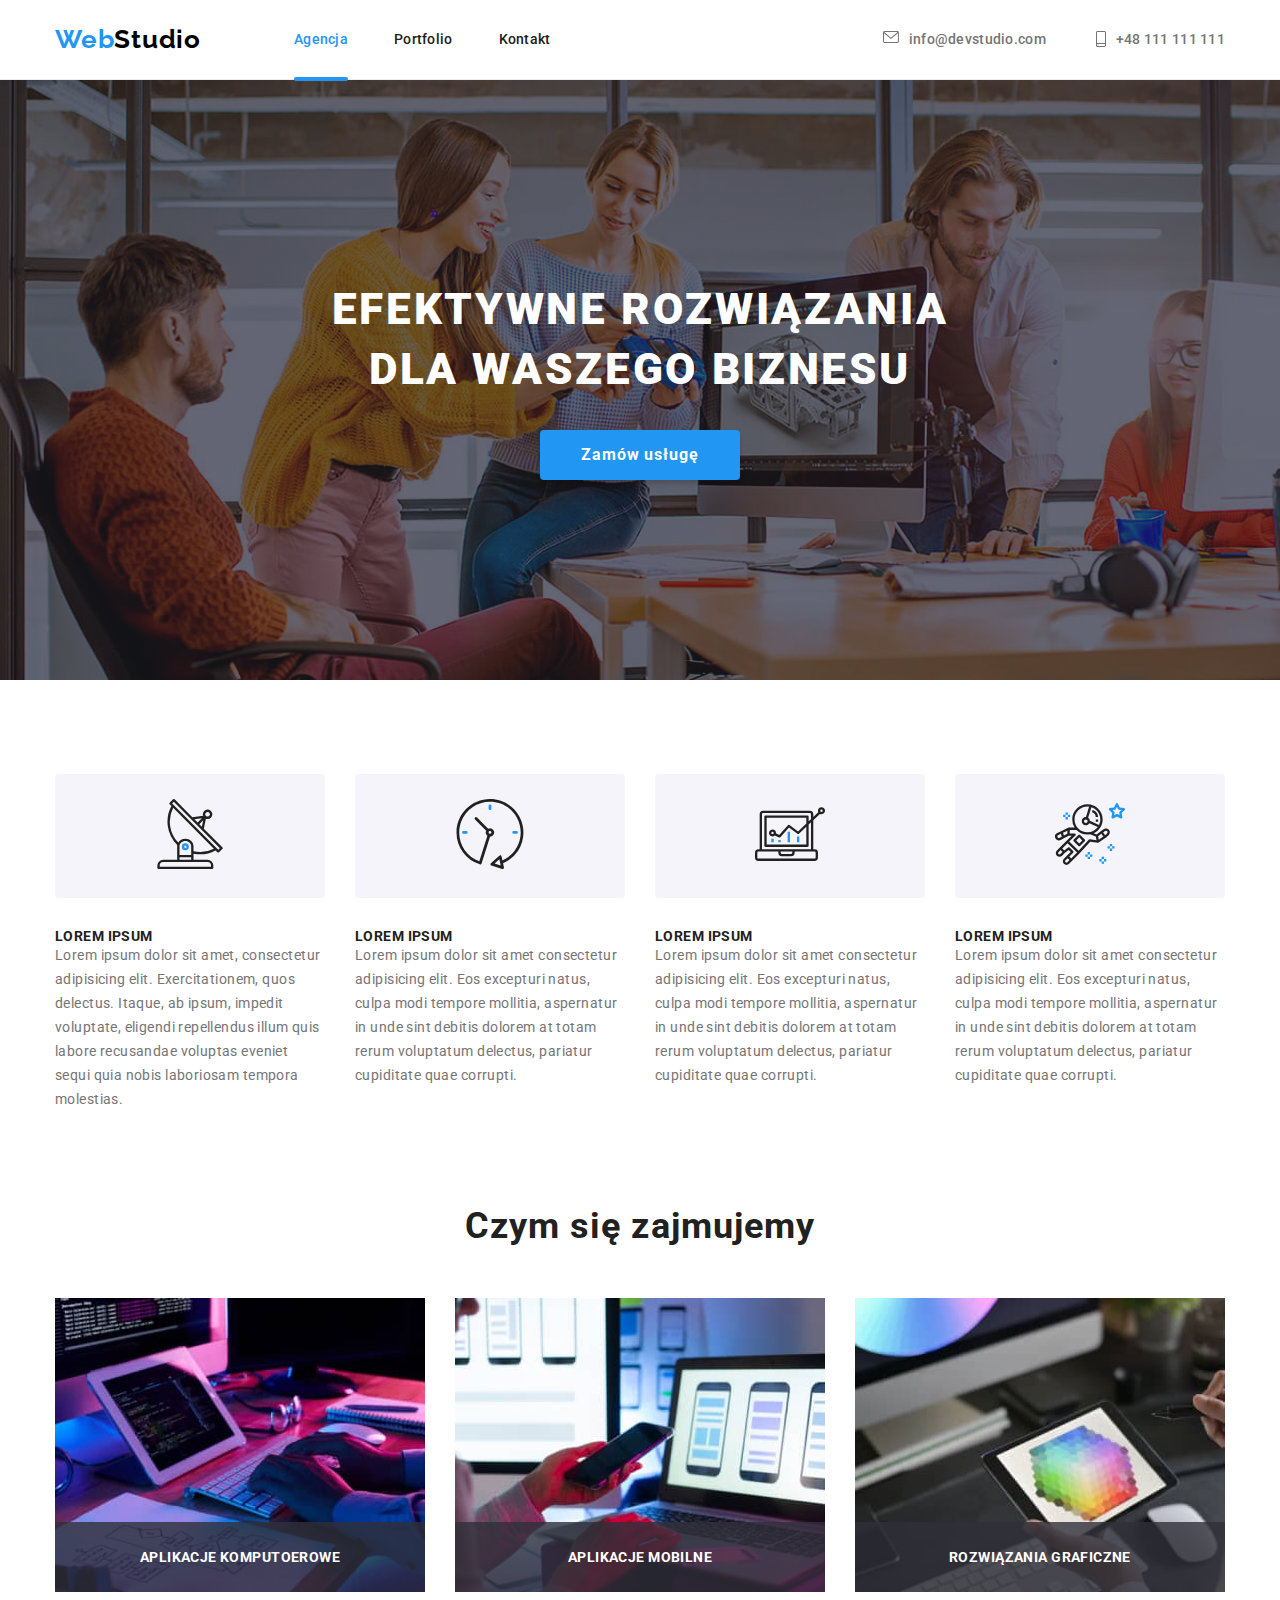
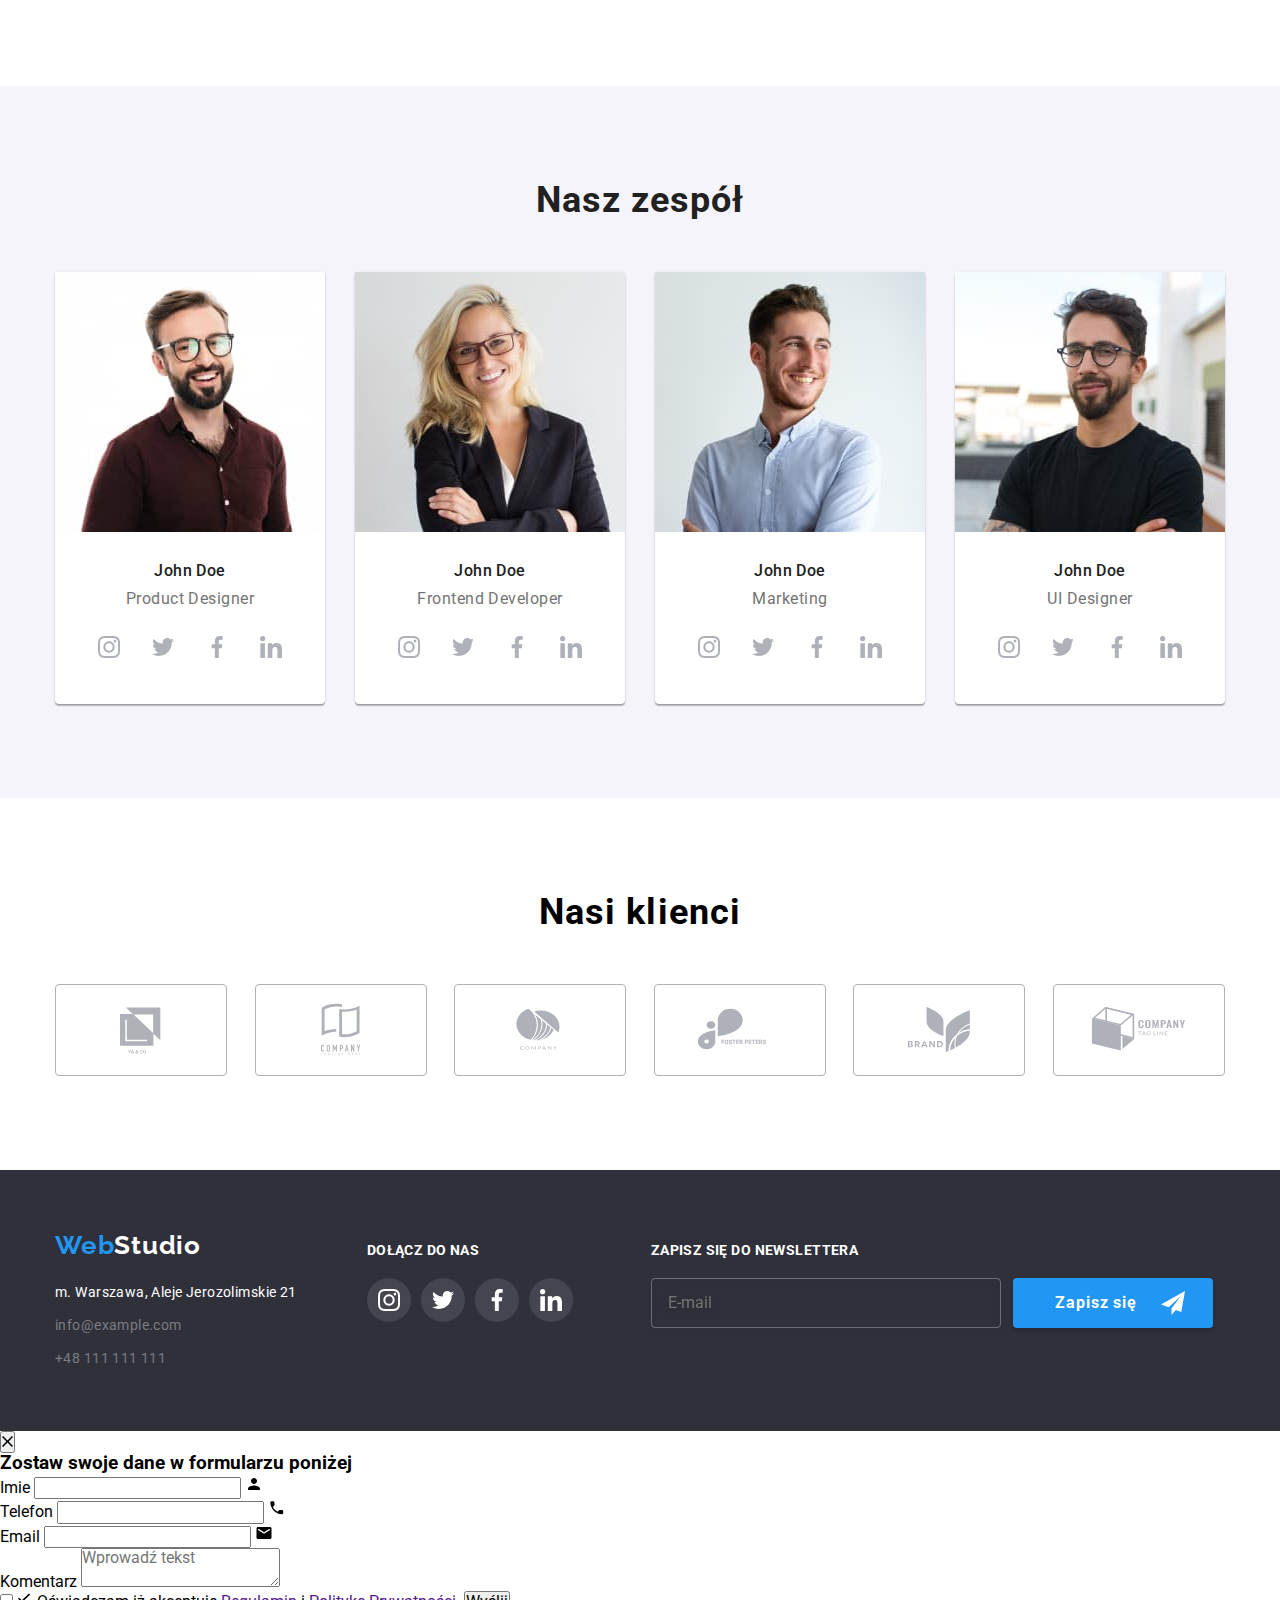
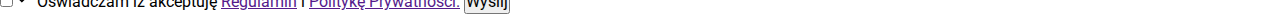
==== commit dd080d9c: "1st page" ====
--- a/index.html
+++ b/index.html
@@ -18,7 +18,9 @@
 	<body>
 		<header class="header">
 			<div class="conteiner header--flex">
-				<a href="index.html" class="header__logo">Web<span class="header__logo--color">Studio</span></a>
+				<a href="index.html" class="logo logo--padding-r"
+					>Web<span class="logo--color1">Studio</span></a
+				>
 				<nav class="nav">
 					<ul class="nav-list">
 						<li class="nav-list__item">
@@ -30,17 +32,17 @@
 						<li class="nav-list__item"><a href="#" class="nav-list__link">Kontakt</a></li>
 					</ul>
 				</nav>
-				<ul class="contact">
+				<ul class="contact-head">
 					<li>
-						<a href="mailto:info@devstudio.com" class="contact__mail"
-							><svg class="contact__mail_icon" width="16" height="12">
+						<a href="mailto:info@devstudio.com" class="contact-head__mail"
+							><svg class="contact-head__mail_icon" width="16" height="12">
 								<use href="./images/icons.svg#icon-envelope"></use></svg
 							><span>info@devstudio.com</span></a
 						>
 					</li>
 					<li>
-						<a href="tel:+48111111111" class="contact__phone"
-							><svg class="contact__phone_icon" width="10" height="16">
+						<a href="tel:+48111111111" class="contact-head__phone"
+							><svg class="contact-head__phone_icon" width="10" height="16">
 								<use href="./images/icons.svg#icon-smartphone"></use></svg
 							><span>+48 111 111 111</span></a
 						>
@@ -51,15 +53,13 @@
 		<main>
 			<section class="effective_solutions section">
 				<div class="conteiner">
-					<h1 class="effective_solutions__title">
-						Efektywne rozwiązania dla waszego biznesu
-					</h1>
+					<h1 class="effective_solutions__title">Efektywne rozwiązania dla waszego biznesu</h1>
 					<button type="button" class="effective_solutions__button" data-modal-open>
 						<span>Zamów usługę</span>
 					</button>
 				</div>
 			</section>
-			<section class="loremipsum section">
+			<section class="section loremipsum-section">
 				<div class="conteiner">
 					<ul class="list">
 						<li class="list__item">
@@ -134,12 +134,12 @@
 					</ul>
 				</div>
 			</section>
-			<section class="section__job section">
+			<section class="section job-section">
 				<div class="conteiner">
-					<h2 class="section__job--heading">Czym się zajmujemy</h2>
-					<ul class="section__job--list">
-						<li class="section__job--list_item">
-							<div class="section__job--item_box">Aplikacje komputoerowe</div>
+					<h2 class="job-section__title">Czym się zajmujemy</h2>
+					<ul class="list">
+						<li class="list__item-job list__item--relative ">
+							<div class="description-jobitem">Aplikacje komputoerowe</div>
 							<img
 								src="images/what-you-doing1.jpg"
 								height="294"
@@ -147,8 +147,8 @@
 								alt="Mężczyzna siedzi przy biurku i pisze kod na klawiaturze komputera. Obok klawiatury leży kartka z narysowanym schematem blokowym. "
 							/>
 						</li>
-						<li class="section__job--list_item">
-							<div class="section__job--item_box">Aplikacje mobilne</div>
+						<li class="list__item-job list__item--relative">
+							<div class="description-jobitem">Aplikacje mobilne</div>
 							<img
 								src="images/what-you-doing3.jpg"
 								height="294"
@@ -156,8 +156,8 @@
 								alt="Osoba trzyma telefon w lewej dłoni. Prawą dłoń ma umieszoną na gładziku komputera. Na ekranie komputera widać gify z telefonami"
 							/>
 						</li>
-						<li class="section__job--list_item">
-							<div class="section__job--item_box">Rozwiązania graficzne</div>
+						<li class="list__item-job list__item--relative">
+							<div class="description-jobitem">Rozwiązania graficzne</div>
 							<img
 								src="images/what-you-doing2.jpg"
 								height="294"
@@ -169,36 +169,36 @@
 				</div>
 			</section>
 
-			<section class="section__team section">
+			<section class="section section-team">
 				<div class="conteiner">
-					<h2 class="section__team--heading">Nasz zespół</h2>
-					<ul class="section__team--list">
-						<li>
-							<figure class="section__team--figure">
+					<h2 class="section-team__title">Nasz zespół</h2>
+					<ul class="list">
+						<li>
+							<figure class="figure-profile">
 								<img
 									src="images/emp1.jpg"
 									height="260"
 									width="270"
 									alt="Brodaty mężczyzna, w okularach. Ubrany jest w brązową dobrze dopasowaną koszulę."
 								/>
-								<figcaption class="section__team--figure_description">
-									<h4>John Doe</h4>
-									<p>Product Designer</p>
-									<ul class="section__team--social_media">
-										<li>
-											<a
-												class="section__team--social_media_link"
+								<figcaption class="figure-profile__description">
+									<h4 class="figure-profile__nickname">John Doe</h4>
+									<p class="figure-profile__job">Product Designer</p>
+									<ul class="socialmedia-list">
+										<li>
+											<a
+												class="socialmedia-link"
 												href="https://www.instagram.com/"
 												target="_blank"
-												><svg width="44" height="44">
-													<circle
-														class="section__team--social_media_circle"
-														r="22"
-														cx="22"
-														cy="22"
-													/>
-													<use
-														class="section__team--social_media_icon"
+												><svg width="44" height="44" >
+													<circle
+														class="socialmedia-link__circle"
+														r="22"
+														cx="22"
+														cy="22"
+													/>
+													<use
+														class="socialmedia-link__icon"
 														width="22"
 														height="22"
 														x="11"
@@ -210,19 +210,19 @@
 										</li>
 										<li>
 											<a
-												class="section__team--social_media_link"
+											class="socialmedia-link"
 												href="https://twitter.com/"
 												target="_blank"
 											>
 												<svg width="44" height="44">
 													<circle
-														class="section__team--social_media_circle"
-														r="22"
-														cx="22"
-														cy="22"
-													/>
-													<use
-														class="section__team--social_media_icon"
+													class="socialmedia-link__circle"
+														r="22"
+														cx="22"
+														cy="22"
+													/>
+													<use
+													class="socialmedia-link__icon"
 														width="22"
 														height="22"
 														x="11"
@@ -234,19 +234,19 @@
 										</li>
 										<li>
 											<a
-												class="section__team--social_media_link"
+											class="socialmedia-link"
 												href="https://facebook.com/"
 												target="_blank"
 											>
 												<svg width="44" height="44">
 													<circle
-														class="section__team--social_media_circle"
-														r="22"
-														cx="22"
-														cy="22"
-													/>
-													<use
-														class="section__team--social_media_icon"
+													class="socialmedia-link__circle"
+														r="22"
+														cx="22"
+														cy="22"
+													/>
+													<use
+													class="socialmedia-link__icon"
 														width="22"
 														height="22"
 														x="11"
@@ -258,19 +258,19 @@
 										</li>
 										<li>
 											<a
-												class="section__team--social_media_link"
+												class="socialmedia-link"
 												href="https://www.linkedin.com/"
 												target="_blank"
 											>
 												<svg width="44" height="44">
 													<circle
-														class="section__team--social_media_circle"
-														r="22"
-														cx="22"
-														cy="22"
-													/>
-													<use
-														class="section__team--social_media_icon"
+														class="socialmedia-link__circle"
+														r="22"
+														cx="22"
+														cy="22"
+													/>
+													<use
+														class="socialmedia-link__icon"
 														width="22"
 														height="22"
 														x="11"
@@ -285,31 +285,31 @@
 							</figure>
 						</li>
 						<li>
-							<figure class="section__team--figure">
+							<figure class="figure-profile">
 								<img
 									src="images/emp2.jpg"
 									height="260"
 									width="270"
 									alt="Dziewczyna, w bląd włosach. Ubrana w ciemną biznesową marynarkę. Ma okulary na twarzy i się usmiecha."
 								/>
-								<figcaption class="section__team--figure_description">
-									<h4>John Doe</h4>
-									<p>Frontend Developer</p>
-									<ul class="section__team--social_media">
-										<li>
-											<a
-												class="section__team--social_media_link"
+								<figcaption class="figure-profile__description">
+									<h4 class="figure-profile__nickname">John Doe</h4>
+									<p class="figure-profile__job">Frontend Developer</p>
+									<ul class="socialmedia-list">
+										<li>
+											<a
+												class="socialmedia-link"
 												href="https://www.instagram.com/"
 												target="_blank"
 												><svg width="44" height="44">
 													<circle
-														class="section__team--social_media_circle"
-														r="22"
-														cx="22"
-														cy="22"
-													/>
-													<use
-														class="section__team--social_media_icon"
+														class="socialmedia-link__circle"
+														r="22"
+														cx="22"
+														cy="22"
+													/>
+													<use
+														class="socialmedia-link__icon"
 														width="22"
 														height="22"
 														x="11"
@@ -321,19 +321,19 @@
 										</li>
 										<li>
 											<a
-												class="section__team--social_media_link"
+												class="socialmedia-link"
 												href="https://twitter.com/"
 												target="_blank"
 											>
 												<svg width="44" height="44">
 													<circle
-														class="section__team--social_media_circle"
-														r="22"
-														cx="22"
-														cy="22"
-													/>
-													<use
-														class="section__team--social_media_icon"
+														class="socialmedia-link__circle"
+														r="22"
+														cx="22"
+														cy="22"
+													/>
+													<use
+														class="socialmedia-link__icon"
 														width="22"
 														height="22"
 														x="11"
@@ -345,19 +345,19 @@
 										</li>
 										<li>
 											<a
-												class="section__team--social_media_link"
+												class="socialmedia-link"
 												href="https://facebook.com/"
 												target="_blank"
 											>
 												<svg width="44" height="44">
 													<circle
-														class="section__team--social_media_circle"
-														r="22"
-														cx="22"
-														cy="22"
-													/>
-													<use
-														class="section__team--social_media_icon"
+														class="socialmedia-link__circle"
+														r="22"
+														cx="22"
+														cy="22"
+													/>
+													<use
+														class="socialmedia-link__icon"
 														width="22"
 														height="22"
 														x="11"
@@ -369,19 +369,19 @@
 										</li>
 										<li>
 											<a
-												class="section__team--social_media_link"
+												class="socialmedia-link"
 												href="https://www.linkedin.com/"
 												target="_blank"
 											>
 												<svg width="44" height="44">
 													<circle
-														class="section__team--social_media_circle"
-														r="22"
-														cx="22"
-														cy="22"
-													/>
-													<use
-														class="section__team--social_media_icon"
+														class="socialmedia-link__circle"
+														r="22"
+														cx="22"
+														cy="22"
+													/>
+													<use
+														class="socialmedia-link__icon"
 														width="22"
 														height="22"
 														x="11"
@@ -396,31 +396,31 @@
 							</figure>
 						</li>
 						<li>
-							<figure class="section__team--figure">
+							<figure class="figure-profile">
 								<img
 									src="images/emp3.jpg"
 									height="260"
 									width="270"
 									alt="Usmiechniety, młody mężczyzna, z delikatnym zarostem. Ubrany w białą koszulę."
 								/>
-								<figcaption class="section__team--figure_description">
-									<h4>John Doe</h4>
-									<p>Marketing</p>
-									<ul class="section__team--social_media">
-										<li>
-											<a
-												class="section__team--social_media_link"
+								<figcaption class="figure-profile__description">
+									<h4 class="figure-profile__nickname">John Doe</h4>
+									<p class="figure-profile__job">Marketing</p>
+									<ul class="socialmedia-list">
+										<li>
+											<a
+												class="socialmedia-link"
 												href="https://www.instagram.com/"
 												target="_blank"
 												><svg width="44" height="44">
 													<circle
-														class="section__team--social_media_circle"
-														r="22"
-														cx="22"
-														cy="22"
-													/>
-													<use
-														class="section__team--social_media_icon"
+														class="socialmedia-link__circle"
+														r="22"
+														cx="22"
+														cy="22"
+													/>
+													<use
+														class="socialmedia-link__icon"
 														width="22"
 														height="22"
 														x="11"
@@ -432,19 +432,19 @@
 										</li>
 										<li>
 											<a
-												class="section__team--social_media_link"
+												class="socialmedia-link"
 												href="https://twitter.com/"
 												target="_blank"
 											>
 												<svg width="44" height="44">
 													<circle
-														class="section__team--social_media_circle"
-														r="22"
-														cx="22"
-														cy="22"
-													/>
-													<use
-														class="section__team--social_media_icon"
+														class="socialmedia-link__circle"
+														r="22"
+														cx="22"
+														cy="22"
+													/>
+													<use
+														class="socialmedia-link__icon"
 														width="22"
 														height="22"
 														x="11"
@@ -456,19 +456,19 @@
 										</li>
 										<li>
 											<a
-												class="section__team--social_media_link"
+												class="socialmedia-link"
 												href="https://facebook.com/"
 												target="_blank"
 											>
 												<svg width="44" height="44">
 													<circle
-														class="section__team--social_media_circle"
-														r="22"
-														cx="22"
-														cy="22"
-													/>
-													<use
-														class="section__team--social_media_icon"
+														class="socialmedia-link__circle"
+														r="22"
+														cx="22"
+														cy="22"
+													/>
+													<use
+														class="socialmedia-link__icon"
 														width="22"
 														height="22"
 														x="11"
@@ -480,19 +480,19 @@
 										</li>
 										<li>
 											<a
-												class="section__team--social_media_link"
+												class="socialmedia-link"
 												href="https://www.linkedin.com/"
 												target="_blank"
 											>
 												<svg width="44" height="44">
 													<circle
-														class="section__team--social_media_circle"
-														r="22"
-														cx="22"
-														cy="22"
-													/>
-													<use
-														class="section__team--social_media_icon"
+														class="socialmedia-link__circle"
+														r="22"
+														cx="22"
+														cy="22"
+													/>
+													<use
+														class="socialmedia-link__icon"
 														width="22"
 														height="22"
 														x="11"
@@ -507,31 +507,31 @@
 							</figure>
 						</li>
 						<li>
-							<figure class="section__team--figure">
+							<figure class="figure-profile">
 								<img
 									src="images/emp4.jpg"
 									height="260"
 									width="270"
 									alt="Mężczyzna z zarostem. Ma okulary na twarzy. Ubrany w czarny t-shirt"
 								/>
-								<figcaption class="section__team--figure_description">
-									<h4>John Doe</h4>
-									<p>UI Designer</p>
-									<ul class="section__team--social_media">
-										<li>
-											<a
-												class="section__team--social_media_link"
+								<figcaption class="figure-profile__description">
+									<h4 class="figure-profile__nickname">John Doe</h4>
+									<p class="figure-profile__job">UI Designer</p>
+									<ul class="socialmedia-list">
+										<li>
+											<a
+												class="socialmedia-link"
 												href="https://www.instagram.com/"
 												target="_blank"
 												><svg width="44" height="44">
 													<circle
-														class="section__team--social_media_circle"
-														r="22"
-														cx="22"
-														cy="22"
-													/>
-													<use
-														class="section__team--social_media_icon"
+														class="socialmedia-link__circle"
+														r="22"
+														cx="22"
+														cy="22"
+													/>
+													<use
+														class="socialmedia-link__icon"
 														width="22"
 														height="22"
 														x="11"
@@ -543,19 +543,19 @@
 										</li>
 										<li>
 											<a
-												class="section__team--social_media_link"
+												class="socialmedia-link"
 												href="https://twitter.com/"
 												target="_blank"
 											>
 												<svg width="44" height="44">
 													<circle
-														class="section__team--social_media_circle"
-														r="22"
-														cx="22"
-														cy="22"
-													/>
-													<use
-														class="section__team--social_media_icon"
+														class="socialmedia-link__circle"
+														r="22"
+														cx="22"
+														cy="22"
+													/>
+													<use
+														class="socialmedia-link__icon"
 														width="22"
 														height="22"
 														x="11"
@@ -567,19 +567,19 @@
 										</li>
 										<li>
 											<a
-												class="section__team--social_media_link"
+												class="socialmedia-link"
 												href="https://facebook.com/"
 												target="_blank"
 											>
 												<svg width="44" height="44">
 													<circle
-														class="section__team--social_media_circle"
-														r="22"
-														cx="22"
-														cy="22"
-													/>
-													<use
-														class="section__team--social_media_icon"
+														class="socialmedia-link__circle"
+														r="22"
+														cx="22"
+														cy="22"
+													/>
+													<use
+														class="socialmedia-link__icon"
 														width="22"
 														height="22"
 														x="11"
@@ -591,19 +591,19 @@
 										</li>
 										<li>
 											<a
-												class="section__team--social_media_link"
+												class="socialmedia-link"
 												href="https://www.linkedin.com/"
 												target="_blank"
 											>
 												<svg width="44" height="44">
 													<circle
-														class="section__team--social_media_circle"
-														r="22"
-														cx="22"
-														cy="22"
-													/>
-													<use
-														class="section__team--social_media_icon"
+														class="socialmedia-link__circle"
+														r="22"
+														cx="22"
+														cy="22"
+													/>
+													<use
+														class="socialmedia-link__icon"
 														width="22"
 														height="22"
 														x="11"
@@ -620,47 +620,47 @@
 					</ul>
 				</div>
 			</section>
-			<section class="section__customers section">
+			<section class="section section-customers">
 				<div class="conteiner">
-					<h2 class="section__customers--heading">Nasi klienci</h2>
-					<ul class="section__customers--list">
-						<li class="section__customers--list_item">
-							<a class="section__customers--img" href="#">
+					<h2 class="section-customers__title">Nasi klienci</h2>
+					<ul class="customers-list">
+						<li>
+							<a class="customers-list__img" href="#">
 								<svg width="106" height="60">
 									<use href="./images/icons.svg#icon-Logo-1"></use>
 								</svg>
 							</a>
 						</li>
-						<li class="section__customers--list_item">
-							<a class="section__customers--img" href="#">
+						<li>
+							<a class="customers-list__img" href="#">
 								<svg width="106" height="60">
 									<use href="./images/icons.svg#icon-Logo-2"></use>
 								</svg>
 							</a>
 						</li>
-						<li class="section__customers--list_item">
-							<a class="section__customers--img" href="#">
+						<li >
+							<a class="customers-list__img" href="#">
 								<svg width="106" height="60">
 									<use href="./images/icons.svg#icon-Logo-3"></use>
 								</svg>
 							</a>
 						</li>
-						<li class="section__customers--list_item">
-							<a class="section__customers--img" href="#">
+						<li >
+							<a class="customers-list__img" href="#">
 								<svg width="106" height="60">
 									<use href="./images/icons.svg#icon-Logo-4"></use>
 								</svg>
 							</a>
 						</li>
-						<li class="section__customers--list_item">
-							<a class="section__customers--img" href="#">
+						<li >
+							<a class="customers-list__img" href="#">
 								<svg width="106" height="60">
 									<use href="./images/icons.svg#icon-Logo-5"></use>
 								</svg>
 							</a>
 						</li>
-						<li class="section__customers--list_item">
-							<a class="section__customers--img" href="#">
+						<li >
+							<a class="customers-list__img" href="#">
 								<svg width="106" height="60">
 									<use href="./images/icons.svg#icon-Logo-6"></use>
 								</svg>
@@ -670,32 +670,34 @@
 				</div>
 			</section>
 		</main>
-		<footer class="footer--box">
-			<div class="conteiner footer_flex">
+		<footer class="footer">
+			<div class="conteiner footer-conteiner">
 				<div>
-					<h3 class="footer--heading"><span>Web</span>Studio</h3>
-					<address class="footer--address">m. Warszawa, Aleje Jerozolimskie 21</address>
-					<ul class="footer--list">
-						<li>
-							<a href="mailto:info@example.com" class="footer__contact--mail">info@example.com</a>
-						</li>
-						<li>
-							<a href="tel:+48111111111" class="footer__contact--phone">+48 111 111 111</a>
+					<a href="index.html" class="logo"
+					>Web<span class="logo--color2">Studio</span></a
+				>
+					<address class="address-footer">m. Warszawa, Aleje Jerozolimskie 21</address>
+					<ul class="contact-footer">
+						<li class="contact-footer__item">
+							<a href="mailto:info@example.com" class="contact-footer__mail">info@example.com</a>
+						</li>
+						<li class="contact-footer__item">
+							<a href="tel:+48111111111" class="contact-footer__phone">+48 111 111 111</a>
 						</li>
 					</ul>
 				</div>
-				<div class="footer__social_media--box">
-					<h3 class="footer__social_media--heading">Dołącz do nas</h3>
-					<ul class="footer__social_media--list">
+				<div class="socialmedia-footer">
+					<h3 class="socialmedia-footer__title">Dołącz do nas</h3>
+					<ul class="socialmedia-list">
 						<li>
 							<a
-								class="footer__social_media--link"
+								class="socialmedia-link"
 								href="https://www.instagram.com/"
 								target="_blank"
 								><svg width="44" height="44">
-									<circle class="footer__social_media--circle" r="22" cx="22" cy="22" />
+									<circle class="socialmedia-link__circle--footer" r="22" cx="22" cy="22" />
 									<use
-										class="footer__social_media--icon"
+										class="socialmedia-link__icon--footer"
 										width="22"
 										height="22"
 										x="11"
@@ -706,11 +708,11 @@
 							</a>
 						</li>
 						<li>
-							<a class="footer__social_media--link" href="https://twitter.com/" target="_blank">
+							<a class="socialmedia-link" href="https://twitter.com/" target="_blank">
 								<svg width="44" height="44">
-									<circle class="footer__social_media--circle" r="22" cx="22" cy="22" />
+									<circle class="socialmedia-link__circle--footer" r="22" cx="22" cy="22" />
 									<use
-										class="footer__social_media--icon"
+										class="socialmedia-link__icon--footer"
 										width="22"
 										height="22"
 										x="11"
@@ -721,11 +723,11 @@
 							</a>
 						</li>
 						<li>
-							<a class="footer__social_media--link" href="https://facebook.com/" target="_blank">
+							<a class="socialmedia-link" href="https://facebook.com/" target="_blank">
 								<svg width="44" height="44">
-									<circle class="footer__social_media--circle" r="22" cx="22" cy="22" />
+									<circle class="socialmedia-link__circle--footer" r="22" cx="22" cy="22" />
 									<use
-										class="footer__social_media--icon"
+										class="socialmedia-link__icon--footer"
 										width="22"
 										height="22"
 										x="11"
@@ -737,14 +739,14 @@
 						</li>
 						<li>
 							<a
-								class="footer__social_media--link"
+								class="socialmedia-link"
 								href="https://www.linkedin.com/"
 								target="_blank"
 							>
 								<svg width="44" height="44">
-									<circle class="footer__social_media--circle" r="22" cx="22" cy="22" />
+									<circle class="socialmedia-link__circle--footer" r="22" cx="22" cy="22" />
 									<use
-										class="footer__social_media--icon"
+										class="socialmedia-link__icon--footer"
 										width="22"
 										height="22"
 										x="11"
@@ -756,18 +758,18 @@
 						</li>
 					</ul>
 				</div>
-				<div class="footer__newsletter">
-					<h3 class="footer__newsletter--heading">Zapisz się do newslettera</h3>
-					<form class="footer__newsletter--form">
+				<div class="newsletter">
+					<h3 class="newsletter__title">Zapisz się do newslettera</h3>
+					<form class="form-newsletter">
 						<input
-							class="footer__newsletter--email"
+							class="form-newsletter__input"
 							type="email"
 							name="email"
 							placeholder="E-mail"
 						/>
-						<button class="footer__newsletter--button">
-							<span>Zapisz się</span>
-							<svg class="footer__newsletter--svg" width="24" height="24">
+						<button class="button-footer">
+							<span class="button-footer__text">Zapisz się</span>
+							<svg class="button-footer__img" width="24" height="24">
 								<use href="./images/icons.svg#icon-send"></use>
 							</svg>
 						</button>
@@ -787,7 +789,7 @@
 					<form class="modal__box--form">
 						<div>
 							<label for="input-name">Imie</label>
-							<input id="input-name" type="text" name="imie" title = "Podaj swoje imię" required />
+							<input id="input-name" type="text" name="imie" title="Podaj swoje imię" required />
 							<svg class="modal__box--form-picture" width="18" height="18">
 								<use width="18" height="18" href="./images/icons.svg#modal_name"></use>
 							</svg>
@@ -798,7 +800,7 @@
 								id="input-phone"
 								name="numer telefonu"
 								pattern="^[\+]?[(]?[0-9]{3}[)]?[-\s\.]?[0-9]{3}[-\s\.]?[0-9]{3}$"
-								title = "Podaj 9 cyfrowy numer telefonu"
+								title="Podaj 9 cyfrowy numer telefonu"
 								required
 							/>
 							<svg class="modal__box--form-picture" width="18" height="18">
@@ -811,7 +813,7 @@
 								id="input-mail"
 								type="email"
 								pattern="[a-z0-9._%+-]+@[a-z0-9.-]+\.[a-z]{2,4}$"
-								title = "Podaj swój email w formie nazwa_uzydkownika@gmail.com"
+								title="Podaj swój email w formie nazwa_uzydkownika@gmail.com"
 								required
 							/>
 
@@ -820,12 +822,17 @@
 							</svg>
 						</div>
 						<div>
-							<label for="input-text-box" >Komentarz</label>
-							<textarea id="input-text-box" placeholder="Wprowadź tekst" title="Daj nam znać, czego potrzebujesz" required></textarea>
+							<label for="input-text-box">Komentarz</label>
+							<textarea
+								id="input-text-box"
+								placeholder="Wprowadź tekst"
+								title="Daj nam znać, czego potrzebujesz"
+								required
+							></textarea>
 						</div>
 
 						<label class="custom-checkbox">
-							<input type="checkbox" title = "Zaakceptuj regulamin" required />
+							<input type="checkbox" title="Zaakceptuj regulamin" required />
 							<svg class="modal__box--form-picture" width="16" height="16">
 								<use width="14" height="14" href="./images/icons.svg#checked"></use>
 							</svg>
--- a/css/main.min.css
+++ b/css/main.min.css
@@ -1 +1 @@
-.header{background-color:#fff;display:-webkit-box;display:-ms-flexbox;display:flex;-webkit-box-pack:center;-ms-flex-pack:center;justify-content:center;height:80px;border-bottom:1px solid #ececec}.header--flex{display:-webkit-box;display:-ms-flexbox;display:flex;-webkit-box-align:center;-ms-flex-align:center;align-items:center;padding:15px}.header__logo{font-family:"Raleway";text-decoration:none;font-weight:700;font-size:26px;line-height:1.2;letter-spacing:.03em;color:#2196f3;display:block;padding-right:93px}.header__logo--color{color:#000}.nav{list-style:none;display:-webkit-box;display:-ms-flexbox;display:flex}.nav-list{list-style:none;display:-webkit-box;display:-ms-flexbox;display:flex;gap:46px}.nav-list__link{text-decoration:none;font-weight:500;font-size:14px;line-height:1.15;letter-spacing:.02em;color:#212121;display:block;position:relative;-webkit-transition-duration:250ms;transition-duration:250ms;-webkit-transition-timing-function:cubic-bezier(0.4, 0, 0.2, 1);transition-timing-function:cubic-bezier(0.4, 0, 0.2, 1);-webkit-transition-property:color;transition-property:color}.nav-list__link:hover{color:#2196f3}.nav-list__link:focus{color:#2196f3}.active__page{color:#2196f3}.active__page:after{position:absolute;content:"";width:100%;height:4px;background:#2196f3;border-radius:2px;bottom:-33px;right:0px}.contact{list-style:none;display:-webkit-box;display:-ms-flexbox;display:flex;-webkit-box-align:center;-ms-flex-align:center;align-items:center;margin-left:auto;gap:50px}.contact__mail_icon{margin-right:10px}.contact__mail{text-decoration:none;font-weight:500;font-size:14px;line-height:1.15;letter-spacing:.02em;color:#757575;fill:#757575;display:block;display:-webkit-box;display:-ms-flexbox;display:flex;-webkit-transition-duration:250ms;transition-duration:250ms;-webkit-transition-timing-function:cubic-bezier(0.4, 0, 0.2, 1);transition-timing-function:cubic-bezier(0.4, 0, 0.2, 1);-webkit-transition-property:color,fill;transition-property:color,fill}.contact__mail:hover{color:#2196f3;fill:#2196f3}.contact__mail:focus{color:#2196f3;fill:#2196f3}.contact__phone_icon{margin-right:10px}.contact__phone{text-decoration:none;font-weight:500;font-size:14px;line-height:1.15;letter-spacing:.02em;color:#757575;fill:#757575;display:-webkit-box;display:-ms-flexbox;display:flex;-webkit-transition-duration:250ms;transition-duration:250ms;-webkit-transition-timing-function:cubic-bezier(0.4, 0, 0.2, 1);transition-timing-function:cubic-bezier(0.4, 0, 0.2, 1);-webkit-transition-property:color,fill;transition-property:color,fill}.contact__phone:hover{color:#2196f3;fill:#2196f3}.contact__phone:focus{color:#2196f3;fill:#2196f3}.effective_solutions{background-image:-webkit-gradient(linear, left bottom, left top, from(rgba(47, 48, 58, 0.4)), to(rgba(47, 48, 58, 0.4))),url("../images/z.jpg");background-image:linear-gradient(0deg, rgba(47, 48, 58, 0.4) 0%, rgba(47, 48, 58, 0.4) 100%),url("../images/z.jpg");display:-webkit-box;display:-ms-flexbox;display:flex;height:600px;-webkit-box-pack:center;-ms-flex-pack:center;justify-content:center;-webkit-box-align:center;-ms-flex-align:center;align-items:center;max-width:1600px;background-size:auto;margin:0 auto}.effective_solutions__title{font-weight:900;font-size:44px;line-height:1.36;text-align:center;letter-spacing:.06em;text-transform:uppercase;color:#fff;width:696px;height:120px;margin:0px auto 30px}.effective_solutions__button{background:#2196f3;-webkit-box-shadow:0px 4px 4px rgba(0,0,0,.15);box-shadow:0px 4px 4px rgba(0,0,0,.15);border-radius:4px;border-width:0px;cursor:pointer;font-family:"Roboto",sans-serif;color:#fff;font-weight:700;font-size:16px;line-height:1.88;display:-webkit-box;display:-ms-flexbox;display:flex;-webkit-box-align:center;-ms-flex-align:center;align-items:center;text-align:center;letter-spacing:.06em;margin:0 auto;padding:10px 41px;-webkit-transition-duration:250ms;transition-duration:250ms;-webkit-transition-timing-function:cubic-bezier(0.4, 0, 0.2, 1);transition-timing-function:cubic-bezier(0.4, 0, 0.2, 1);-webkit-transition-property:color,background;transition-property:color,background}.effective_solutions__button:hover{background:#fff;color:#212121}.effective_solutions__button:focus{background:#fff;color:#212121}.loremipsum{display:-webkit-box;display:-ms-flexbox;display:flex;-webkit-box-pack:center;-ms-flex-pack:center;justify-content:center}.list{list-style:none;display:-webkit-box;display:-ms-flexbox;display:flex;height:100%;gap:30px}.list__item{height:300px}.figure_image{background-color:#f5f4fa;border-radius:4px;margin-bottom:30px;padding:25px 100px}.figure_destripction__title{font-weight:700;font-size:14px;line-height:1.15;letter-spacing:.03em;text-transform:uppercase;color:#212121}.figure_destripction__paragraph{font-size:14px;line-height:1.71;letter-spacing:.03em;color:#757575}body{background-color:#fff;font-family:"Roboto",sans-serif;font-style:normal;font-weight:400}img{display:block}*{-webkit-box-sizing:border-box;box-sizing:border-box;margin:0;padding:0}.conteiner{padding:0 15px;width:1200px}.section{padding-top:94px;padding-bottom:94px}/*# sourceMappingURL=main.min.css.map */+body{background-color:#fff;font-family:"Roboto",sans-serif;font-style:normal;font-weight:400}img{display:block}*{-webkit-box-sizing:border-box;box-sizing:border-box;margin:0;padding:0}.conteiner{padding:0 15px;width:1200px}.section{padding-top:94px;padding-bottom:94px}.logo{font-family:"Raleway";text-decoration:none;font-weight:700;font-size:26px;line-height:1.2;letter-spacing:.03em;color:#2196f3;display:block}.logo--padding-r{padding-right:93px}.logo--color1{color:#000}.logo--color2{color:#fff}.list{list-style:none;display:-webkit-box;display:-ms-flexbox;display:flex;gap:30px}.list__item--relative{position:relative}.header{background-color:#fff;display:-webkit-box;display:-ms-flexbox;display:flex;-webkit-box-pack:center;-ms-flex-pack:center;justify-content:center;height:80px;border-bottom:1px solid #ececec}.header--flex{display:-webkit-box;display:-ms-flexbox;display:flex;-webkit-box-align:center;-ms-flex-align:center;align-items:center;padding:15px}.nav{list-style:none;display:-webkit-box;display:-ms-flexbox;display:flex}.nav-list{list-style:none;display:-webkit-box;display:-ms-flexbox;display:flex;gap:46px}.nav-list__link{text-decoration:none;font-weight:500;font-size:14px;line-height:1.15;letter-spacing:.02em;color:#212121;display:block;position:relative;-webkit-transition-duration:250ms;transition-duration:250ms;-webkit-transition-timing-function:cubic-bezier(0.4, 0, 0.2, 1);transition-timing-function:cubic-bezier(0.4, 0, 0.2, 1);-webkit-transition-property:color;transition-property:color}.nav-list__link:hover{color:#2196f3}.nav-list__link:focus{color:#2196f3}.active__page{color:#2196f3}.active__page:after{position:absolute;content:"";width:100%;height:4px;background:#2196f3;border-radius:2px;bottom:-33px;right:0px}.contact-head{list-style:none;display:-webkit-box;display:-ms-flexbox;display:flex;-webkit-box-align:center;-ms-flex-align:center;align-items:center;margin-left:auto;gap:50px}.contact-head__mail_icon{margin-right:10px}.contact-head__mail{text-decoration:none;font-weight:500;font-size:14px;line-height:1.15;letter-spacing:.02em;color:#757575;fill:#757575;display:block;display:-webkit-box;display:-ms-flexbox;display:flex;-webkit-transition-duration:250ms;transition-duration:250ms;-webkit-transition-timing-function:cubic-bezier(0.4, 0, 0.2, 1);transition-timing-function:cubic-bezier(0.4, 0, 0.2, 1);-webkit-transition-property:color,fill;transition-property:color,fill}.contact-head__mail:hover{color:#2196f3;fill:#2196f3}.contact-head__mail:focus{color:#2196f3;fill:#2196f3}.contact-head__phone_icon{margin-right:10px}.contact-head__phone{text-decoration:none;font-weight:500;font-size:14px;line-height:1.15;letter-spacing:.02em;color:#757575;fill:#757575;display:-webkit-box;display:-ms-flexbox;display:flex;-webkit-transition-duration:250ms;transition-duration:250ms;-webkit-transition-timing-function:cubic-bezier(0.4, 0, 0.2, 1);transition-timing-function:cubic-bezier(0.4, 0, 0.2, 1);-webkit-transition-property:color,fill;transition-property:color,fill}.contact-head__phone:hover{color:#2196f3;fill:#2196f3}.contact-head__phone:focus{color:#2196f3;fill:#2196f3}.effective_solutions{background-image:-webkit-gradient(linear, left bottom, left top, from(rgba(47, 48, 58, 0.4)), to(rgba(47, 48, 58, 0.4))),url("../images/z.jpg");background-image:linear-gradient(0deg, rgba(47, 48, 58, 0.4) 0%, rgba(47, 48, 58, 0.4) 100%),url("../images/z.jpg");display:-webkit-box;display:-ms-flexbox;display:flex;height:600px;-webkit-box-pack:center;-ms-flex-pack:center;justify-content:center;-webkit-box-align:center;-ms-flex-align:center;align-items:center;max-width:1600px;background-size:auto;margin:0 auto}.effective_solutions__title{font-weight:900;font-size:44px;line-height:1.36;text-align:center;letter-spacing:.06em;text-transform:uppercase;color:#fff;width:696px;height:120px;margin:0px auto 30px}.effective_solutions__button{background:#2196f3;-webkit-box-shadow:0px 4px 4px rgba(0,0,0,.15);box-shadow:0px 4px 4px rgba(0,0,0,.15);border-radius:4px;border-width:0px;cursor:pointer;font-family:"Roboto",sans-serif;color:#fff;font-weight:700;font-size:16px;line-height:1.88;display:-webkit-box;display:-ms-flexbox;display:flex;-webkit-box-align:center;-ms-flex-align:center;align-items:center;text-align:center;letter-spacing:.06em;margin:0 auto;padding:10px 41px;-webkit-transition-duration:250ms;transition-duration:250ms;-webkit-transition-timing-function:cubic-bezier(0.4, 0, 0.2, 1);transition-timing-function:cubic-bezier(0.4, 0, 0.2, 1);-webkit-transition-property:color,background;transition-property:color,background}.effective_solutions__button:hover{background:#fff;color:#212121}.effective_solutions__button:focus{background:#fff;color:#212121}.loremipsum-section{display:-webkit-box;display:-ms-flexbox;display:flex;-webkit-box-pack:center;-ms-flex-pack:center;justify-content:center}.figure_image{background-color:#f5f4fa;border-radius:4px;margin-bottom:30px;padding:25px 100px}.figure_destripction__title{font-weight:700;font-size:14px;line-height:1.15;letter-spacing:.03em;text-transform:uppercase;color:#212121}.figure_destripction__paragraph{font-size:14px;line-height:1.71;letter-spacing:.03em;color:#757575}.job-section{display:-webkit-box;display:-ms-flexbox;display:flex;padding-top:0px;height:100%;-webkit-box-pack:center;-ms-flex-pack:center;justify-content:center}.job-section__title{font-weight:700;font-size:36px;line-height:1.16;text-align:center;letter-spacing:.03em;color:#212121;padding-bottom:50px}.description-jobitem{position:absolute;bottom:0px;width:370px;height:70px;background:rgba(47,48,58,.8);font-weight:700;font-size:14px;line-height:1,15;text-align:center;letter-spacing:.03em;text-transform:uppercase;color:#fff;display:-webkit-box;display:-ms-flexbox;display:flex;-webkit-box-pack:center;-ms-flex-pack:center;justify-content:center;-webkit-box-align:center;-ms-flex-align:center;align-items:center}.section-team{background-color:#f5f4fa;display:-webkit-box;display:-ms-flexbox;display:flex;-webkit-box-pack:center;-ms-flex-pack:center;justify-content:center}.section-team__title{font-weight:700;font-size:36px;line-height:1.16;text-align:center;letter-spacing:.03em;color:#212121;padding-bottom:50px}.figure-profile{background:#fff;-webkit-box-shadow:0px 1px 3px rgba(0,0,0,.12),0px 1px 1px rgba(0,0,0,.14),0px 2px 1px rgba(0,0,0,.2);box-shadow:0px 1px 3px rgba(0,0,0,.12),0px 1px 1px rgba(0,0,0,.14),0px 2px 1px rgba(0,0,0,.2);border-radius:0px 0px 4px 4px;-webkit-box-pack:center;-ms-flex-pack:center;justify-content:center;font-size:16px;line-height:1.18;text-align:center;letter-spacing:.03em}.figure-profile__description{padding-bottom:30px}.figure-profile__nickname{font-weight:500;color:#212121;padding-top:30px;padding-bottom:10px}.figure-profile__job{color:#757575;margin-bottom:16px}.socialmedia-list{display:-webkit-box;display:-ms-flexbox;display:flex;-webkit-box-pack:center;-ms-flex-pack:center;justify-content:center;gap:10px;list-style:none}.socialmedia-link:hover .socialmedia-link__circle,.socialmedia-link:hover .socialmedia-link__circle--footer,.socialmedia-link:focus .socialmedia-link__circle,.socialmedia-link:focus .socialmedia-link__circle--footer{fill:#2196f3}.socialmedia-link:hover .socialmedia-link__icon,.socialmedia-link:hover .socialmedia-link__icon--footer,.socialmedia-link:focus .socialmedia-link__icon,.socialmedia-link:focus .socialmedia-link__icon--footer{fill:#fff}.socialmedia-link__circle,.socialmedia-link__circle--footer{fill:#fff;-webkit-transition-duration:250ms;transition-duration:250ms;-webkit-transition-timing-function:cubic-bezier(0.4, 0, 0.2, 1);transition-timing-function:cubic-bezier(0.4, 0, 0.2, 1);-webkit-transition-property:fill;transition-property:fill}.socialmedia-link__icon,.socialmedia-link__icon--footer{fill:#afb1b8;-webkit-transition-duration:250ms;transition-duration:250ms;-webkit-transition-timing-function:cubic-bezier(0.4, 0, 0.2, 1);transition-timing-function:cubic-bezier(0.4, 0, 0.2, 1);-webkit-transition-property:fill;transition-property:fill}.section-customers{display:-webkit-box;display:-ms-flexbox;display:flex;-webkit-box-pack:center;-ms-flex-pack:center;justify-content:center}.section-customers__title{font-weight:700;font-size:36px;line-height:1.16;text-align:center;letter-spacing:.03em;margin-bottom:50px}.customers-list{list-style:none;display:-webkit-box;display:-ms-flexbox;display:flex;-webkit-box-pack:justify;-ms-flex-pack:justify;justify-content:space-between;gap:26px}.customers-list__img{width:172px;height:92px;fill:#afb1b8;border:1px solid #afb1b8;border-radius:4px;display:-webkit-box;display:-ms-flexbox;display:flex;-webkit-box-pack:center;-ms-flex-pack:center;justify-content:center;-webkit-box-align:center;-ms-flex-align:center;align-items:center;-webkit-transition-duration:250ms;transition-duration:250ms;-webkit-transition-timing-function:cubic-bezier(0.4, 0, 0.2, 1);transition-timing-function:cubic-bezier(0.4, 0, 0.2, 1);-webkit-transition-property:border,border-radius,fill;transition-property:border,border-radius,fill}.customers-list__img:hover,.customers-list__img:focus{border:1px solid #2196f3;border-radius:4px;fill:#2196f3}.footer{background-color:#2f303a;display:-webkit-box;display:-ms-flexbox;display:flex;-webkit-box-pack:center;-ms-flex-pack:center;justify-content:center;padding:60px 0 60px}.footer-conteiner{display:-webkit-box;display:-ms-flexbox;display:flex}.contact-footer{list-style:none}.contact-footer__item{margin-top:9px}.contact-footer__mail{text-decoration:none;font-size:14px;line-height:1.71;letter-spacing:.03em;color:rgba(255,255,255,.3764705882);-webkit-transition-duration:250ms;transition-duration:250ms;-webkit-transition-timing-function:cubic-bezier(0.4, 0, 0.2, 1);transition-timing-function:cubic-bezier(0.4, 0, 0.2, 1);-webkit-transition-property:color;transition-property:color}.contact-footer__mail:hover,.contact-footer__mail:focus{color:#2196f3}.contact-footer__phone{text-decoration:none;font-size:14px;line-height:1.71;letter-spacing:.03em;color:rgba(255,255,255,.3764705882);-webkit-transition-duration:250ms;transition-duration:250ms;-webkit-transition-timing-function:cubic-bezier(0.4, 0, 0.2, 1);transition-timing-function:cubic-bezier(0.4, 0, 0.2, 1);-webkit-transition-property:color;transition-property:color}.contact-footer__phone:hover,.contact-footer__phone:focus{color:#2196f3}.address-footer{font-size:14px;line-height:1.71;letter-spacing:.03em;color:#fff;margin-top:20px;font-style:normal}.socialmedia-footer{width:206px;height:80px;margin-left:70px}.socialmedia-footer__title{font-weight:700;font-size:14px;line-height:1,15;letter-spacing:.03em;text-transform:uppercase;color:#fff;margin-top:12px;margin-bottom:20px}.socialmedia-link__circle--footer{fill:rgba(255,255,255,.1019607843)}.socialmedia-link__icon--footer{fill:#fff}.newsletter{margin-left:78px}.newsletter__title{font-weight:700;font-size:14px;line-height:1.15;letter-spacing:.03em;text-transform:uppercase;color:#fff;margin-top:12px;margin-bottom:20px}.form-newsletter{height:50px;display:-webkit-box;display:-ms-flexbox;display:flex;-webkit-box-pack:center;-ms-flex-pack:center;justify-content:center;-webkit-box-align:center;-ms-flex-align:center;align-items:center}.form-newsletter__input{width:350px;height:auto;border:1px solid rgba(255,255,255,.3);-webkit-filter:drop-shadow(0px 4px 4px rgba(0, 0, 0, 0.15));filter:drop-shadow(0px 4px 4px rgba(0, 0, 0, 0.15));border-radius:4px;background-color:rgba(0,0,0,0);color:#fff;padding:15px 16px;margin-right:12px}.button-footer{width:200px;height:50px;background:#2196f3;-webkit-box-shadow:0px 4px 4px rgba(0,0,0,.15);box-shadow:0px 4px 4px rgba(0,0,0,.15);border-radius:4px;font-weight:700;font-size:16px;line-height:1.87;-webkit-box-align:center;-ms-flex-align:center;align-items:center;text-align:center;letter-spacing:.06em;color:#fff;border-width:0px;display:-webkit-box;display:-ms-flexbox;display:flex;align-items:center;-webkit-transition-duration:250ms;transition-duration:250ms;-webkit-transition-timing-function:cubic-bezier(0.4, 0, 0.2, 1);transition-timing-function:cubic-bezier(0.4, 0, 0.2, 1);-webkit-transition-property:color,background;transition-property:color,background;cursor:pointer}.button-footer:hover,.button-footer:focus{background:#fff;color:#212121}.button-footer:hover .button-footer__img,.button-footer:focus .button-footer__img{fill:#212121}.button-footer__text{height:24px;-webkit-box-pack:center;-ms-flex-pack:center;justify-content:center;-webkit-box-align:center;-ms-flex-align:center;align-items:center;display:-webkit-box;display:-ms-flexbox;display:flex;margin-left:42px;font-size:16px;line-height:1.87;letter-spacing:.06em}.button-footer__img{fill:#fff;margin:auto 0 auto 24px;-webkit-transition-duration:250ms;transition-duration:250ms;-webkit-transition-timing-function:cubic-bezier(0.4, 0, 0.2, 1);transition-timing-function:cubic-bezier(0.4, 0, 0.2, 1);-webkit-transition-property:fill;transition-property:fill}/*# sourceMappingURL=main.min.css.map */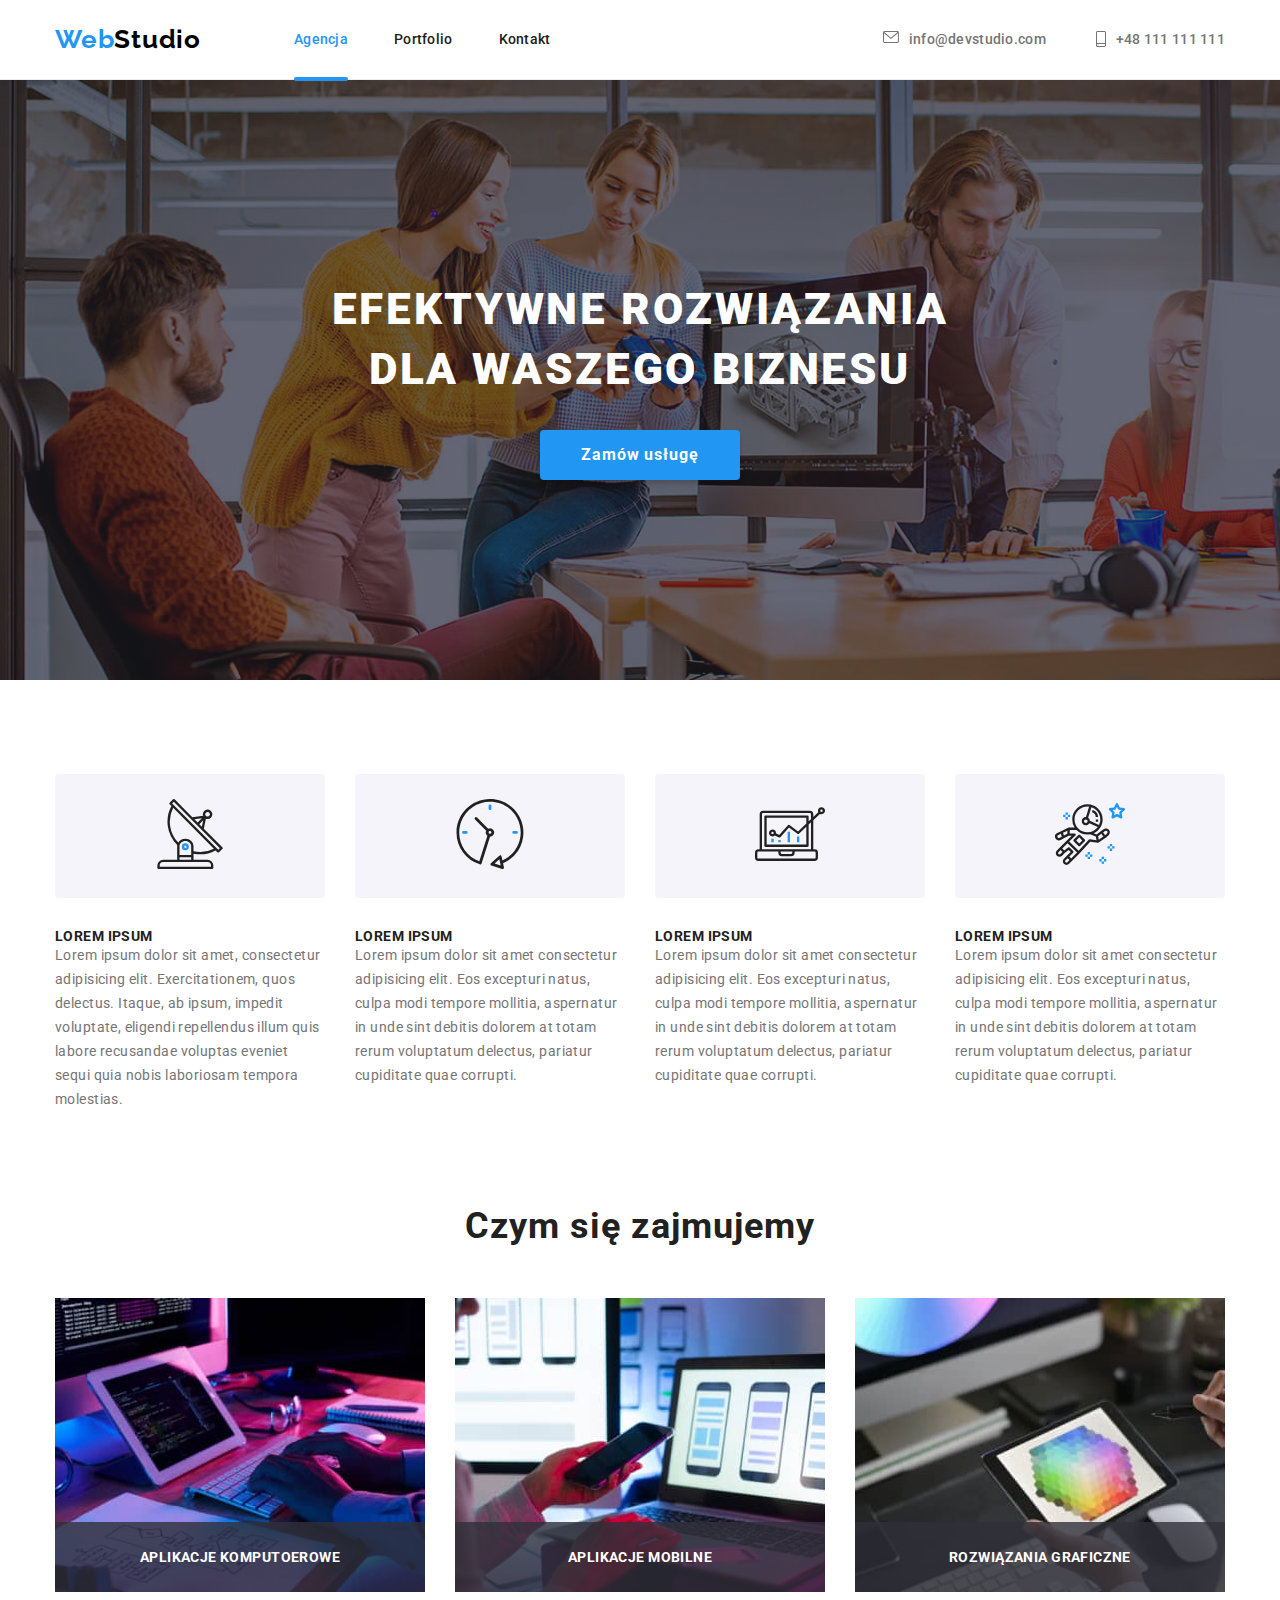
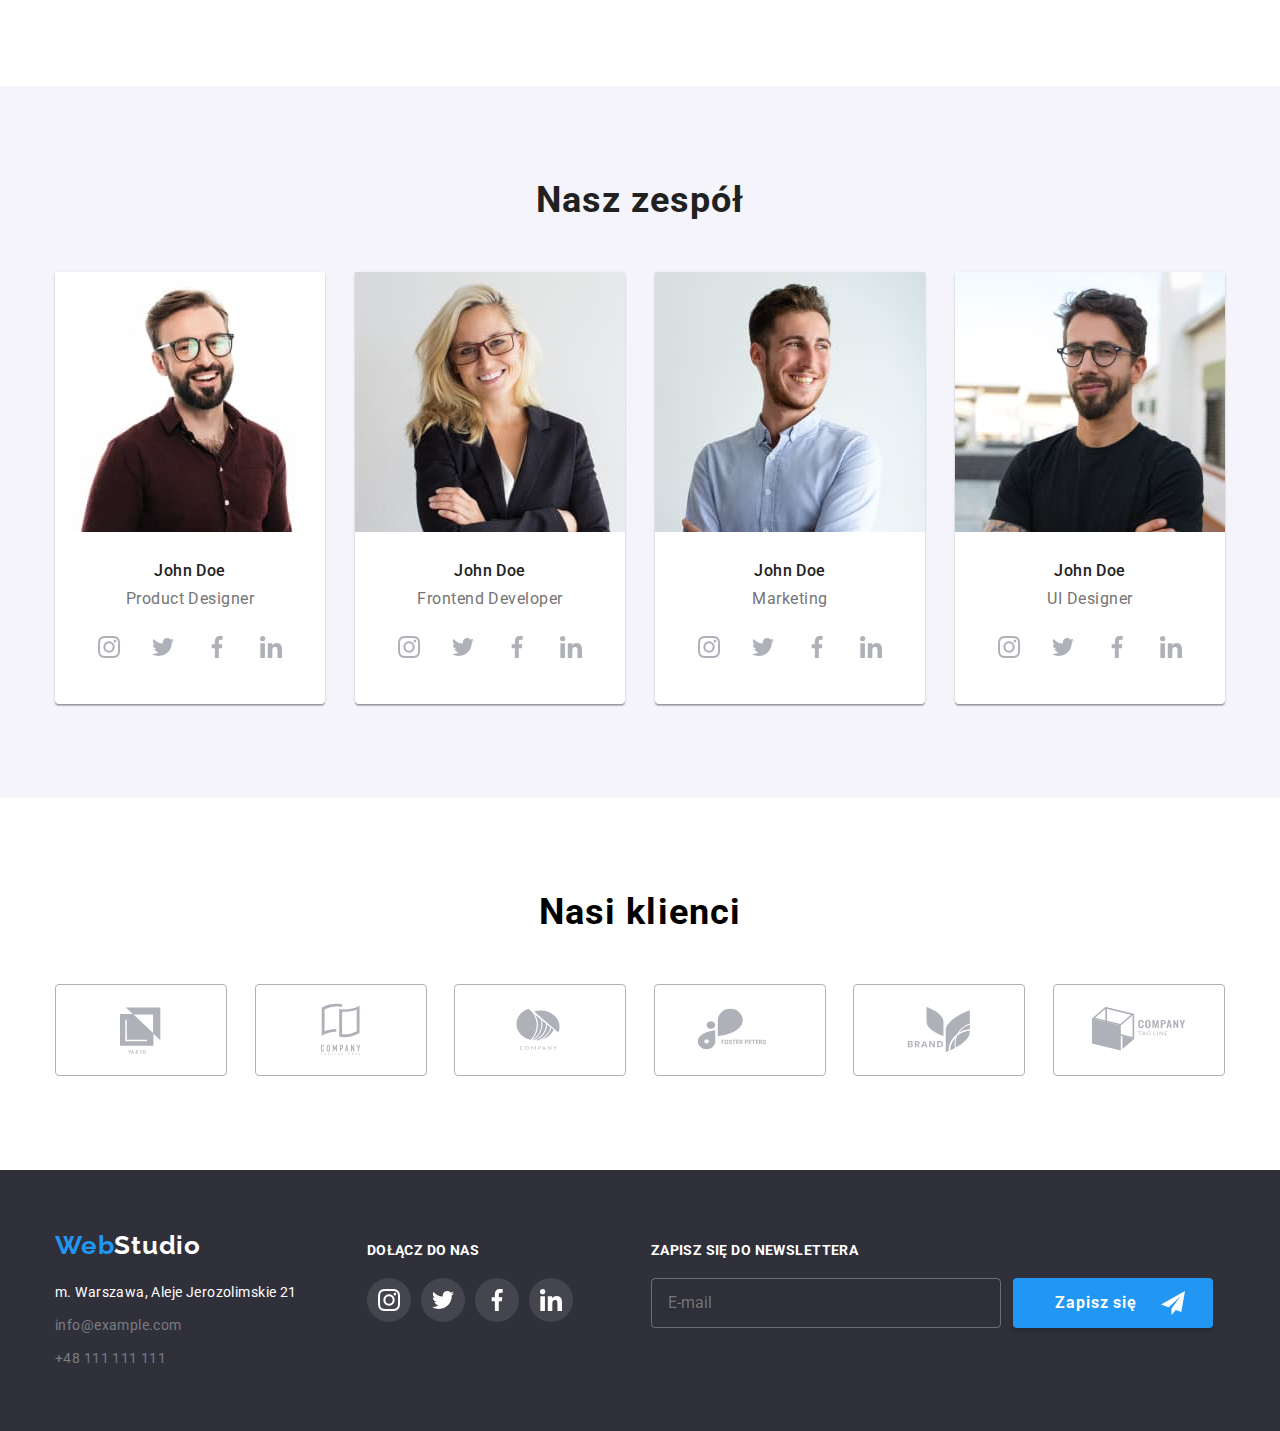
==== commit 095b6e13: "modal" ====
--- a/index.html
+++ b/index.html
@@ -138,7 +138,7 @@
 				<div class="conteiner">
 					<h2 class="job-section__title">Czym się zajmujemy</h2>
 					<ul class="list">
-						<li class="list__item-job list__item--relative ">
+						<li class="list__item-job list__item--relative">
 							<div class="description-jobitem">Aplikacje komputoerowe</div>
 							<img
 								src="images/what-you-doing1.jpg"
@@ -186,17 +186,9 @@
 									<p class="figure-profile__job">Product Designer</p>
 									<ul class="socialmedia-list">
 										<li>
-											<a
-												class="socialmedia-link"
-												href="https://www.instagram.com/"
-												target="_blank"
-												><svg width="44" height="44" >
-													<circle
-														class="socialmedia-link__circle"
-														r="22"
-														cx="22"
-														cy="22"
-													/>
+											<a class="socialmedia-link" href="https://www.instagram.com/" target="_blank"
+												><svg width="44" height="44">
+													<circle class="socialmedia-link__circle" r="22" cx="22" cy="22" />
 													<use
 														class="socialmedia-link__icon"
 														width="22"
@@ -209,20 +201,11 @@
 											</a>
 										</li>
 										<li>
-											<a
-											class="socialmedia-link"
-												href="https://twitter.com/"
-												target="_blank"
-											>
-												<svg width="44" height="44">
-													<circle
-													class="socialmedia-link__circle"
-														r="22"
-														cx="22"
-														cy="22"
-													/>
-													<use
-													class="socialmedia-link__icon"
+											<a class="socialmedia-link" href="https://twitter.com/" target="_blank">
+												<svg width="44" height="44">
+													<circle class="socialmedia-link__circle" r="22" cx="22" cy="22" />
+													<use
+														class="socialmedia-link__icon"
 														width="22"
 														height="22"
 														x="11"
@@ -233,20 +216,11 @@
 											</a>
 										</li>
 										<li>
-											<a
-											class="socialmedia-link"
-												href="https://facebook.com/"
-												target="_blank"
-											>
-												<svg width="44" height="44">
-													<circle
-													class="socialmedia-link__circle"
-														r="22"
-														cx="22"
-														cy="22"
-													/>
-													<use
-													class="socialmedia-link__icon"
+											<a class="socialmedia-link" href="https://facebook.com/" target="_blank">
+												<svg width="44" height="44">
+													<circle class="socialmedia-link__circle" r="22" cx="22" cy="22" />
+													<use
+														class="socialmedia-link__icon"
 														width="22"
 														height="22"
 														x="11"
@@ -257,18 +231,9 @@
 											</a>
 										</li>
 										<li>
-											<a
-												class="socialmedia-link"
-												href="https://www.linkedin.com/"
-												target="_blank"
-											>
-												<svg width="44" height="44">
-													<circle
-														class="socialmedia-link__circle"
-														r="22"
-														cx="22"
-														cy="22"
-													/>
+											<a class="socialmedia-link" href="https://www.linkedin.com/" target="_blank">
+												<svg width="44" height="44">
+													<circle class="socialmedia-link__circle" r="22" cx="22" cy="22" />
 													<use
 														class="socialmedia-link__icon"
 														width="22"
@@ -297,17 +262,9 @@
 									<p class="figure-profile__job">Frontend Developer</p>
 									<ul class="socialmedia-list">
 										<li>
-											<a
-												class="socialmedia-link"
-												href="https://www.instagram.com/"
-												target="_blank"
+											<a class="socialmedia-link" href="https://www.instagram.com/" target="_blank"
 												><svg width="44" height="44">
-													<circle
-														class="socialmedia-link__circle"
-														r="22"
-														cx="22"
-														cy="22"
-													/>
+													<circle class="socialmedia-link__circle" r="22" cx="22" cy="22" />
 													<use
 														class="socialmedia-link__icon"
 														width="22"
@@ -320,18 +277,9 @@
 											</a>
 										</li>
 										<li>
-											<a
-												class="socialmedia-link"
-												href="https://twitter.com/"
-												target="_blank"
-											>
-												<svg width="44" height="44">
-													<circle
-														class="socialmedia-link__circle"
-														r="22"
-														cx="22"
-														cy="22"
-													/>
+											<a class="socialmedia-link" href="https://twitter.com/" target="_blank">
+												<svg width="44" height="44">
+													<circle class="socialmedia-link__circle" r="22" cx="22" cy="22" />
 													<use
 														class="socialmedia-link__icon"
 														width="22"
@@ -344,18 +292,9 @@
 											</a>
 										</li>
 										<li>
-											<a
-												class="socialmedia-link"
-												href="https://facebook.com/"
-												target="_blank"
-											>
-												<svg width="44" height="44">
-													<circle
-														class="socialmedia-link__circle"
-														r="22"
-														cx="22"
-														cy="22"
-													/>
+											<a class="socialmedia-link" href="https://facebook.com/" target="_blank">
+												<svg width="44" height="44">
+													<circle class="socialmedia-link__circle" r="22" cx="22" cy="22" />
 													<use
 														class="socialmedia-link__icon"
 														width="22"
@@ -368,18 +307,9 @@
 											</a>
 										</li>
 										<li>
-											<a
-												class="socialmedia-link"
-												href="https://www.linkedin.com/"
-												target="_blank"
-											>
-												<svg width="44" height="44">
-													<circle
-														class="socialmedia-link__circle"
-														r="22"
-														cx="22"
-														cy="22"
-													/>
+											<a class="socialmedia-link" href="https://www.linkedin.com/" target="_blank">
+												<svg width="44" height="44">
+													<circle class="socialmedia-link__circle" r="22" cx="22" cy="22" />
 													<use
 														class="socialmedia-link__icon"
 														width="22"
@@ -408,17 +338,9 @@
 									<p class="figure-profile__job">Marketing</p>
 									<ul class="socialmedia-list">
 										<li>
-											<a
-												class="socialmedia-link"
-												href="https://www.instagram.com/"
-												target="_blank"
+											<a class="socialmedia-link" href="https://www.instagram.com/" target="_blank"
 												><svg width="44" height="44">
-													<circle
-														class="socialmedia-link__circle"
-														r="22"
-														cx="22"
-														cy="22"
-													/>
+													<circle class="socialmedia-link__circle" r="22" cx="22" cy="22" />
 													<use
 														class="socialmedia-link__icon"
 														width="22"
@@ -431,18 +353,9 @@
 											</a>
 										</li>
 										<li>
-											<a
-												class="socialmedia-link"
-												href="https://twitter.com/"
-												target="_blank"
-											>
-												<svg width="44" height="44">
-													<circle
-														class="socialmedia-link__circle"
-														r="22"
-														cx="22"
-														cy="22"
-													/>
+											<a class="socialmedia-link" href="https://twitter.com/" target="_blank">
+												<svg width="44" height="44">
+													<circle class="socialmedia-link__circle" r="22" cx="22" cy="22" />
 													<use
 														class="socialmedia-link__icon"
 														width="22"
@@ -455,18 +368,9 @@
 											</a>
 										</li>
 										<li>
-											<a
-												class="socialmedia-link"
-												href="https://facebook.com/"
-												target="_blank"
-											>
-												<svg width="44" height="44">
-													<circle
-														class="socialmedia-link__circle"
-														r="22"
-														cx="22"
-														cy="22"
-													/>
+											<a class="socialmedia-link" href="https://facebook.com/" target="_blank">
+												<svg width="44" height="44">
+													<circle class="socialmedia-link__circle" r="22" cx="22" cy="22" />
 													<use
 														class="socialmedia-link__icon"
 														width="22"
@@ -479,18 +383,9 @@
 											</a>
 										</li>
 										<li>
-											<a
-												class="socialmedia-link"
-												href="https://www.linkedin.com/"
-												target="_blank"
-											>
-												<svg width="44" height="44">
-													<circle
-														class="socialmedia-link__circle"
-														r="22"
-														cx="22"
-														cy="22"
-													/>
+											<a class="socialmedia-link" href="https://www.linkedin.com/" target="_blank">
+												<svg width="44" height="44">
+													<circle class="socialmedia-link__circle" r="22" cx="22" cy="22" />
 													<use
 														class="socialmedia-link__icon"
 														width="22"
@@ -519,17 +414,9 @@
 									<p class="figure-profile__job">UI Designer</p>
 									<ul class="socialmedia-list">
 										<li>
-											<a
-												class="socialmedia-link"
-												href="https://www.instagram.com/"
-												target="_blank"
+											<a class="socialmedia-link" href="https://www.instagram.com/" target="_blank"
 												><svg width="44" height="44">
-													<circle
-														class="socialmedia-link__circle"
-														r="22"
-														cx="22"
-														cy="22"
-													/>
+													<circle class="socialmedia-link__circle" r="22" cx="22" cy="22" />
 													<use
 														class="socialmedia-link__icon"
 														width="22"
@@ -542,18 +429,9 @@
 											</a>
 										</li>
 										<li>
-											<a
-												class="socialmedia-link"
-												href="https://twitter.com/"
-												target="_blank"
-											>
-												<svg width="44" height="44">
-													<circle
-														class="socialmedia-link__circle"
-														r="22"
-														cx="22"
-														cy="22"
-													/>
+											<a class="socialmedia-link" href="https://twitter.com/" target="_blank">
+												<svg width="44" height="44">
+													<circle class="socialmedia-link__circle" r="22" cx="22" cy="22" />
 													<use
 														class="socialmedia-link__icon"
 														width="22"
@@ -566,18 +444,9 @@
 											</a>
 										</li>
 										<li>
-											<a
-												class="socialmedia-link"
-												href="https://facebook.com/"
-												target="_blank"
-											>
-												<svg width="44" height="44">
-													<circle
-														class="socialmedia-link__circle"
-														r="22"
-														cx="22"
-														cy="22"
-													/>
+											<a class="socialmedia-link" href="https://facebook.com/" target="_blank">
+												<svg width="44" height="44">
+													<circle class="socialmedia-link__circle" r="22" cx="22" cy="22" />
 													<use
 														class="socialmedia-link__icon"
 														width="22"
@@ -590,18 +459,9 @@
 											</a>
 										</li>
 										<li>
-											<a
-												class="socialmedia-link"
-												href="https://www.linkedin.com/"
-												target="_blank"
-											>
-												<svg width="44" height="44">
-													<circle
-														class="socialmedia-link__circle"
-														r="22"
-														cx="22"
-														cy="22"
-													/>
+											<a class="socialmedia-link" href="https://www.linkedin.com/" target="_blank">
+												<svg width="44" height="44">
+													<circle class="socialmedia-link__circle" r="22" cx="22" cy="22" />
 													<use
 														class="socialmedia-link__icon"
 														width="22"
@@ -638,28 +498,28 @@
 								</svg>
 							</a>
 						</li>
-						<li >
+						<li>
 							<a class="customers-list__img" href="#">
 								<svg width="106" height="60">
 									<use href="./images/icons.svg#icon-Logo-3"></use>
 								</svg>
 							</a>
 						</li>
-						<li >
+						<li>
 							<a class="customers-list__img" href="#">
 								<svg width="106" height="60">
 									<use href="./images/icons.svg#icon-Logo-4"></use>
 								</svg>
 							</a>
 						</li>
-						<li >
+						<li>
 							<a class="customers-list__img" href="#">
 								<svg width="106" height="60">
 									<use href="./images/icons.svg#icon-Logo-5"></use>
 								</svg>
 							</a>
 						</li>
-						<li >
+						<li>
 							<a class="customers-list__img" href="#">
 								<svg width="106" height="60">
 									<use href="./images/icons.svg#icon-Logo-6"></use>
@@ -673,9 +533,7 @@
 		<footer class="footer">
 			<div class="conteiner footer-conteiner">
 				<div>
-					<a href="index.html" class="logo"
-					>Web<span class="logo--color2">Studio</span></a
-				>
+					<a href="index.html" class="logo">Web<span class="logo--color2">Studio</span></a>
 					<address class="address-footer">m. Warszawa, Aleje Jerozolimskie 21</address>
 					<ul class="contact-footer">
 						<li class="contact-footer__item">
@@ -690,10 +548,7 @@
 					<h3 class="socialmedia-footer__title">Dołącz do nas</h3>
 					<ul class="socialmedia-list">
 						<li>
-							<a
-								class="socialmedia-link"
-								href="https://www.instagram.com/"
-								target="_blank"
+							<a class="socialmedia-link" href="https://www.instagram.com/" target="_blank"
 								><svg width="44" height="44">
 									<circle class="socialmedia-link__circle--footer" r="22" cx="22" cy="22" />
 									<use
@@ -738,11 +593,7 @@
 							</a>
 						</li>
 						<li>
-							<a
-								class="socialmedia-link"
-								href="https://www.linkedin.com/"
-								target="_blank"
-							>
+							<a class="socialmedia-link" href="https://www.linkedin.com/" target="_blank">
 								<svg width="44" height="44">
 									<circle class="socialmedia-link__circle--footer" r="22" cx="22" cy="22" />
 									<use
@@ -761,12 +612,7 @@
 				<div class="newsletter">
 					<h3 class="newsletter__title">Zapisz się do newslettera</h3>
 					<form class="form-newsletter">
-						<input
-							class="form-newsletter__input"
-							type="email"
-							name="email"
-							placeholder="E-mail"
-						/>
+						<input class="form-newsletter__input" type="email" name="email" placeholder="E-mail" />
 						<button class="button-footer">
 							<span class="button-footer__text">Zapisz się</span>
 							<svg class="button-footer__img" width="24" height="24">
@@ -777,39 +623,48 @@
 				</div>
 			</div>
 		</footer>
-		<div class="backdrop is-hidden" data-modal>
-			<div class="modal modal--is-hidden">
-				<button type="button" class="close-btn" data-modal-close>
+		<div class="backdrop hidden" data-modal>
+			<div class="modal transform-modal">
+				<button type="button" class="modal__closebtn" data-modal-close>
 					<svg width="11" height="11">
 						<use width="11" height="11" href="./images/icons.svg#cros"></use>
 					</svg>
 				</button>
-				<div class="modal__box">
-					<h3>Zostaw swoje dane w formularzu poniżej</h3>
-					<form class="modal__box--form">
-						<div>
-							<label for="input-name">Imie</label>
-							<input id="input-name" type="text" name="imie" title="Podaj swoje imię" required />
-							<svg class="modal__box--form-picture" width="18" height="18">
+				<div class="modal-conteiner">
+					<h3 class="modal-conteiner__title">Zostaw swoje dane w formularzu poniżej</h3>
+					<form class="form">
+						<div class="form__item form__item--firstmargin">
+							<label class="form__label" for="input-name">Imie</label>
+							<input
+								class="form__input"
+								id="input-name"
+								type="text"
+								name="imie"
+								title="Podaj swoje imię"
+								required
+							/>
+							<svg class="form__img" class="modal__box--form-picture" width="18" height="18">
 								<use width="18" height="18" href="./images/icons.svg#modal_name"></use>
 							</svg>
 						</div>
-						<div>
-							<label for="input-phone">Telefon</label>
+						<div class="form__item ">
+							<label class="form__label" for="input-phone">Telefon</label>
 							<input
+								class="form__input"
 								id="input-phone"
 								name="numer telefonu"
 								pattern="^[\+]?[(]?[0-9]{3}[)]?[-\s\.]?[0-9]{3}[-\s\.]?[0-9]{3}$"
 								title="Podaj 9 cyfrowy numer telefonu"
 								required
 							/>
-							<svg class="modal__box--form-picture" width="18" height="18">
+							<svg class="form__img" width="18" height="18">
 								<use width="18" height="18" href="./images/icons.svg#modal_phone"></use>
 							</svg>
 						</div>
-						<div>
-							<label for="input-mail">Email</label>
+						<div class="form__item">
+							<label class="form__label" for="input-mail">Email</label>
 							<input
+								class="form__input"
 								id="input-mail"
 								type="email"
 								pattern="[a-z0-9._%+-]+@[a-z0-9.-]+\.[a-z]{2,4}$"
@@ -817,31 +672,33 @@
 								required
 							/>
 
-							<svg class="modal__box--form-picture" width="18" height="18">
+							<svg class="form__img" width="18" height="18">
 								<use width="18" height="18" href="./images/icons.svg#modal_mail"></use>
 							</svg>
 						</div>
-						<div>
-							<label for="input-text-box">Komentarz</label>
+						<div class="form__item">
+							<label class="form__label" for="input-text-box">Komentarz</label>
 							<textarea
+								class="form__textbox"
 								id="input-text-box"
 								placeholder="Wprowadź tekst"
 								title="Daj nam znać, czego potrzebujesz"
 								required
 							></textarea>
 						</div>
-
-						<label class="custom-checkbox">
-							<input type="checkbox" title="Zaakceptuj regulamin" required />
-							<svg class="modal__box--form-picture" width="16" height="16">
-								<use width="14" height="14" href="./images/icons.svg#checked"></use>
-							</svg>
-							<span>
-								Oświadczam iż akceptuję <a href="">Regulamin</a> i
-								<a href="">Politykę Prywatności.</a></span
-							>
-						</label>
-						<button type="submit">Wyślij</button>
+						<div class="form__item">
+							<label class="custom-checkbox">
+								<input class="custom-checkbox__box" type="checkbox" title="Zaakceptuj regulamin" required />
+								<svg class="custom-checkbox__icon" width="16" height="16">
+									<use width="14" height="14" href="./images/icons.svg#checked"></use>
+								</svg>
+								<span class="custom-checkbox__description">
+									Oświadczam iż akceptuję <a class="custom-checkbox__link" href="">Regulamin</a> i
+									<a class="custom-checkbox__link" href="">Politykę Prywatności.</a></span
+								>
+							</label>
+						</div>
+						<button class="form__button" type="submit">Wyślij</button>
 					</form>
 				</div>
 			</div>
--- a/css/main.min.css
+++ b/css/main.min.css
@@ -1 +1 @@
-body{background-color:#fff;font-family:"Roboto",sans-serif;font-style:normal;font-weight:400}img{display:block}*{-webkit-box-sizing:border-box;box-sizing:border-box;margin:0;padding:0}.conteiner{padding:0 15px;width:1200px}.section{padding-top:94px;padding-bottom:94px}.logo{font-family:"Raleway";text-decoration:none;font-weight:700;font-size:26px;line-height:1.2;letter-spacing:.03em;color:#2196f3;display:block}.logo--padding-r{padding-right:93px}.logo--color1{color:#000}.logo--color2{color:#fff}.list{list-style:none;display:-webkit-box;display:-ms-flexbox;display:flex;gap:30px}.list__item--relative{position:relative}.header{background-color:#fff;display:-webkit-box;display:-ms-flexbox;display:flex;-webkit-box-pack:center;-ms-flex-pack:center;justify-content:center;height:80px;border-bottom:1px solid #ececec}.header--flex{display:-webkit-box;display:-ms-flexbox;display:flex;-webkit-box-align:center;-ms-flex-align:center;align-items:center;padding:15px}.nav{list-style:none;display:-webkit-box;display:-ms-flexbox;display:flex}.nav-list{list-style:none;display:-webkit-box;display:-ms-flexbox;display:flex;gap:46px}.nav-list__link{text-decoration:none;font-weight:500;font-size:14px;line-height:1.15;letter-spacing:.02em;color:#212121;display:block;position:relative;-webkit-transition-duration:250ms;transition-duration:250ms;-webkit-transition-timing-function:cubic-bezier(0.4, 0, 0.2, 1);transition-timing-function:cubic-bezier(0.4, 0, 0.2, 1);-webkit-transition-property:color;transition-property:color}.nav-list__link:hover{color:#2196f3}.nav-list__link:focus{color:#2196f3}.active__page{color:#2196f3}.active__page:after{position:absolute;content:"";width:100%;height:4px;background:#2196f3;border-radius:2px;bottom:-33px;right:0px}.contact-head{list-style:none;display:-webkit-box;display:-ms-flexbox;display:flex;-webkit-box-align:center;-ms-flex-align:center;align-items:center;margin-left:auto;gap:50px}.contact-head__mail_icon{margin-right:10px}.contact-head__mail{text-decoration:none;font-weight:500;font-size:14px;line-height:1.15;letter-spacing:.02em;color:#757575;fill:#757575;display:block;display:-webkit-box;display:-ms-flexbox;display:flex;-webkit-transition-duration:250ms;transition-duration:250ms;-webkit-transition-timing-function:cubic-bezier(0.4, 0, 0.2, 1);transition-timing-function:cubic-bezier(0.4, 0, 0.2, 1);-webkit-transition-property:color,fill;transition-property:color,fill}.contact-head__mail:hover{color:#2196f3;fill:#2196f3}.contact-head__mail:focus{color:#2196f3;fill:#2196f3}.contact-head__phone_icon{margin-right:10px}.contact-head__phone{text-decoration:none;font-weight:500;font-size:14px;line-height:1.15;letter-spacing:.02em;color:#757575;fill:#757575;display:-webkit-box;display:-ms-flexbox;display:flex;-webkit-transition-duration:250ms;transition-duration:250ms;-webkit-transition-timing-function:cubic-bezier(0.4, 0, 0.2, 1);transition-timing-function:cubic-bezier(0.4, 0, 0.2, 1);-webkit-transition-property:color,fill;transition-property:color,fill}.contact-head__phone:hover{color:#2196f3;fill:#2196f3}.contact-head__phone:focus{color:#2196f3;fill:#2196f3}.effective_solutions{background-image:-webkit-gradient(linear, left bottom, left top, from(rgba(47, 48, 58, 0.4)), to(rgba(47, 48, 58, 0.4))),url("../images/z.jpg");background-image:linear-gradient(0deg, rgba(47, 48, 58, 0.4) 0%, rgba(47, 48, 58, 0.4) 100%),url("../images/z.jpg");display:-webkit-box;display:-ms-flexbox;display:flex;height:600px;-webkit-box-pack:center;-ms-flex-pack:center;justify-content:center;-webkit-box-align:center;-ms-flex-align:center;align-items:center;max-width:1600px;background-size:auto;margin:0 auto}.effective_solutions__title{font-weight:900;font-size:44px;line-height:1.36;text-align:center;letter-spacing:.06em;text-transform:uppercase;color:#fff;width:696px;height:120px;margin:0px auto 30px}.effective_solutions__button{background:#2196f3;-webkit-box-shadow:0px 4px 4px rgba(0,0,0,.15);box-shadow:0px 4px 4px rgba(0,0,0,.15);border-radius:4px;border-width:0px;cursor:pointer;font-family:"Roboto",sans-serif;color:#fff;font-weight:700;font-size:16px;line-height:1.88;display:-webkit-box;display:-ms-flexbox;display:flex;-webkit-box-align:center;-ms-flex-align:center;align-items:center;text-align:center;letter-spacing:.06em;margin:0 auto;padding:10px 41px;-webkit-transition-duration:250ms;transition-duration:250ms;-webkit-transition-timing-function:cubic-bezier(0.4, 0, 0.2, 1);transition-timing-function:cubic-bezier(0.4, 0, 0.2, 1);-webkit-transition-property:color,background;transition-property:color,background}.effective_solutions__button:hover{background:#fff;color:#212121}.effective_solutions__button:focus{background:#fff;color:#212121}.loremipsum-section{display:-webkit-box;display:-ms-flexbox;display:flex;-webkit-box-pack:center;-ms-flex-pack:center;justify-content:center}.figure_image{background-color:#f5f4fa;border-radius:4px;margin-bottom:30px;padding:25px 100px}.figure_destripction__title{font-weight:700;font-size:14px;line-height:1.15;letter-spacing:.03em;text-transform:uppercase;color:#212121}.figure_destripction__paragraph{font-size:14px;line-height:1.71;letter-spacing:.03em;color:#757575}.job-section{display:-webkit-box;display:-ms-flexbox;display:flex;padding-top:0px;height:100%;-webkit-box-pack:center;-ms-flex-pack:center;justify-content:center}.job-section__title{font-weight:700;font-size:36px;line-height:1.16;text-align:center;letter-spacing:.03em;color:#212121;padding-bottom:50px}.description-jobitem{position:absolute;bottom:0px;width:370px;height:70px;background:rgba(47,48,58,.8);font-weight:700;font-size:14px;line-height:1,15;text-align:center;letter-spacing:.03em;text-transform:uppercase;color:#fff;display:-webkit-box;display:-ms-flexbox;display:flex;-webkit-box-pack:center;-ms-flex-pack:center;justify-content:center;-webkit-box-align:center;-ms-flex-align:center;align-items:center}.section-team{background-color:#f5f4fa;display:-webkit-box;display:-ms-flexbox;display:flex;-webkit-box-pack:center;-ms-flex-pack:center;justify-content:center}.section-team__title{font-weight:700;font-size:36px;line-height:1.16;text-align:center;letter-spacing:.03em;color:#212121;padding-bottom:50px}.figure-profile{background:#fff;-webkit-box-shadow:0px 1px 3px rgba(0,0,0,.12),0px 1px 1px rgba(0,0,0,.14),0px 2px 1px rgba(0,0,0,.2);box-shadow:0px 1px 3px rgba(0,0,0,.12),0px 1px 1px rgba(0,0,0,.14),0px 2px 1px rgba(0,0,0,.2);border-radius:0px 0px 4px 4px;-webkit-box-pack:center;-ms-flex-pack:center;justify-content:center;font-size:16px;line-height:1.18;text-align:center;letter-spacing:.03em}.figure-profile__description{padding-bottom:30px}.figure-profile__nickname{font-weight:500;color:#212121;padding-top:30px;padding-bottom:10px}.figure-profile__job{color:#757575;margin-bottom:16px}.socialmedia-list{display:-webkit-box;display:-ms-flexbox;display:flex;-webkit-box-pack:center;-ms-flex-pack:center;justify-content:center;gap:10px;list-style:none}.socialmedia-link:hover .socialmedia-link__circle,.socialmedia-link:hover .socialmedia-link__circle--footer,.socialmedia-link:focus .socialmedia-link__circle,.socialmedia-link:focus .socialmedia-link__circle--footer{fill:#2196f3}.socialmedia-link:hover .socialmedia-link__icon,.socialmedia-link:hover .socialmedia-link__icon--footer,.socialmedia-link:focus .socialmedia-link__icon,.socialmedia-link:focus .socialmedia-link__icon--footer{fill:#fff}.socialmedia-link__circle,.socialmedia-link__circle--footer{fill:#fff;-webkit-transition-duration:250ms;transition-duration:250ms;-webkit-transition-timing-function:cubic-bezier(0.4, 0, 0.2, 1);transition-timing-function:cubic-bezier(0.4, 0, 0.2, 1);-webkit-transition-property:fill;transition-property:fill}.socialmedia-link__icon,.socialmedia-link__icon--footer{fill:#afb1b8;-webkit-transition-duration:250ms;transition-duration:250ms;-webkit-transition-timing-function:cubic-bezier(0.4, 0, 0.2, 1);transition-timing-function:cubic-bezier(0.4, 0, 0.2, 1);-webkit-transition-property:fill;transition-property:fill}.section-customers{display:-webkit-box;display:-ms-flexbox;display:flex;-webkit-box-pack:center;-ms-flex-pack:center;justify-content:center}.section-customers__title{font-weight:700;font-size:36px;line-height:1.16;text-align:center;letter-spacing:.03em;margin-bottom:50px}.customers-list{list-style:none;display:-webkit-box;display:-ms-flexbox;display:flex;-webkit-box-pack:justify;-ms-flex-pack:justify;justify-content:space-between;gap:26px}.customers-list__img{width:172px;height:92px;fill:#afb1b8;border:1px solid #afb1b8;border-radius:4px;display:-webkit-box;display:-ms-flexbox;display:flex;-webkit-box-pack:center;-ms-flex-pack:center;justify-content:center;-webkit-box-align:center;-ms-flex-align:center;align-items:center;-webkit-transition-duration:250ms;transition-duration:250ms;-webkit-transition-timing-function:cubic-bezier(0.4, 0, 0.2, 1);transition-timing-function:cubic-bezier(0.4, 0, 0.2, 1);-webkit-transition-property:border,border-radius,fill;transition-property:border,border-radius,fill}.customers-list__img:hover,.customers-list__img:focus{border:1px solid #2196f3;border-radius:4px;fill:#2196f3}.footer{background-color:#2f303a;display:-webkit-box;display:-ms-flexbox;display:flex;-webkit-box-pack:center;-ms-flex-pack:center;justify-content:center;padding:60px 0 60px}.footer-conteiner{display:-webkit-box;display:-ms-flexbox;display:flex}.contact-footer{list-style:none}.contact-footer__item{margin-top:9px}.contact-footer__mail{text-decoration:none;font-size:14px;line-height:1.71;letter-spacing:.03em;color:rgba(255,255,255,.3764705882);-webkit-transition-duration:250ms;transition-duration:250ms;-webkit-transition-timing-function:cubic-bezier(0.4, 0, 0.2, 1);transition-timing-function:cubic-bezier(0.4, 0, 0.2, 1);-webkit-transition-property:color;transition-property:color}.contact-footer__mail:hover,.contact-footer__mail:focus{color:#2196f3}.contact-footer__phone{text-decoration:none;font-size:14px;line-height:1.71;letter-spacing:.03em;color:rgba(255,255,255,.3764705882);-webkit-transition-duration:250ms;transition-duration:250ms;-webkit-transition-timing-function:cubic-bezier(0.4, 0, 0.2, 1);transition-timing-function:cubic-bezier(0.4, 0, 0.2, 1);-webkit-transition-property:color;transition-property:color}.contact-footer__phone:hover,.contact-footer__phone:focus{color:#2196f3}.address-footer{font-size:14px;line-height:1.71;letter-spacing:.03em;color:#fff;margin-top:20px;font-style:normal}.socialmedia-footer{width:206px;height:80px;margin-left:70px}.socialmedia-footer__title{font-weight:700;font-size:14px;line-height:1,15;letter-spacing:.03em;text-transform:uppercase;color:#fff;margin-top:12px;margin-bottom:20px}.socialmedia-link__circle--footer{fill:rgba(255,255,255,.1019607843)}.socialmedia-link__icon--footer{fill:#fff}.newsletter{margin-left:78px}.newsletter__title{font-weight:700;font-size:14px;line-height:1.15;letter-spacing:.03em;text-transform:uppercase;color:#fff;margin-top:12px;margin-bottom:20px}.form-newsletter{height:50px;display:-webkit-box;display:-ms-flexbox;display:flex;-webkit-box-pack:center;-ms-flex-pack:center;justify-content:center;-webkit-box-align:center;-ms-flex-align:center;align-items:center}.form-newsletter__input{width:350px;height:auto;border:1px solid rgba(255,255,255,.3);-webkit-filter:drop-shadow(0px 4px 4px rgba(0, 0, 0, 0.15));filter:drop-shadow(0px 4px 4px rgba(0, 0, 0, 0.15));border-radius:4px;background-color:rgba(0,0,0,0);color:#fff;padding:15px 16px;margin-right:12px}.button-footer{width:200px;height:50px;background:#2196f3;-webkit-box-shadow:0px 4px 4px rgba(0,0,0,.15);box-shadow:0px 4px 4px rgba(0,0,0,.15);border-radius:4px;font-weight:700;font-size:16px;line-height:1.87;-webkit-box-align:center;-ms-flex-align:center;align-items:center;text-align:center;letter-spacing:.06em;color:#fff;border-width:0px;display:-webkit-box;display:-ms-flexbox;display:flex;align-items:center;-webkit-transition-duration:250ms;transition-duration:250ms;-webkit-transition-timing-function:cubic-bezier(0.4, 0, 0.2, 1);transition-timing-function:cubic-bezier(0.4, 0, 0.2, 1);-webkit-transition-property:color,background;transition-property:color,background;cursor:pointer}.button-footer:hover,.button-footer:focus{background:#fff;color:#212121}.button-footer:hover .button-footer__img,.button-footer:focus .button-footer__img{fill:#212121}.button-footer__text{height:24px;-webkit-box-pack:center;-ms-flex-pack:center;justify-content:center;-webkit-box-align:center;-ms-flex-align:center;align-items:center;display:-webkit-box;display:-ms-flexbox;display:flex;margin-left:42px;font-size:16px;line-height:1.87;letter-spacing:.06em}.button-footer__img{fill:#fff;margin:auto 0 auto 24px;-webkit-transition-duration:250ms;transition-duration:250ms;-webkit-transition-timing-function:cubic-bezier(0.4, 0, 0.2, 1);transition-timing-function:cubic-bezier(0.4, 0, 0.2, 1);-webkit-transition-property:fill;transition-property:fill}/*# sourceMappingURL=main.min.css.map */+body{background-color:#fff;font-family:"Roboto",sans-serif;font-style:normal;font-weight:400}img{display:block}*{-webkit-box-sizing:border-box;box-sizing:border-box;margin:0;padding:0}.conteiner{padding:0 15px;width:1200px}.section{padding-top:94px;padding-bottom:94px}.logo{font-family:"Raleway";text-decoration:none;font-weight:700;font-size:26px;line-height:1.2;letter-spacing:.03em;color:#2196f3;display:block}.logo--padding-r{padding-right:93px}.logo--color1{color:#000}.logo--color2{color:#fff}.list{list-style:none;display:-webkit-box;display:-ms-flexbox;display:flex;gap:30px}.list__item--relative{position:relative}.header{background-color:#fff;display:-webkit-box;display:-ms-flexbox;display:flex;-webkit-box-pack:center;-ms-flex-pack:center;justify-content:center;height:80px;border-bottom:1px solid #ececec}.header--flex{display:-webkit-box;display:-ms-flexbox;display:flex;-webkit-box-align:center;-ms-flex-align:center;align-items:center;padding:15px}.nav{list-style:none;display:-webkit-box;display:-ms-flexbox;display:flex}.nav-list{list-style:none;display:-webkit-box;display:-ms-flexbox;display:flex;gap:46px}.nav-list__link{text-decoration:none;font-weight:500;font-size:14px;line-height:1.15;letter-spacing:.02em;color:#212121;display:block;position:relative;-webkit-transition-duration:250ms;transition-duration:250ms;-webkit-transition-timing-function:cubic-bezier(0.4, 0, 0.2, 1);transition-timing-function:cubic-bezier(0.4, 0, 0.2, 1);-webkit-transition-property:color;transition-property:color}.nav-list__link:hover{color:#2196f3}.nav-list__link:focus{color:#2196f3}.active__page{color:#2196f3}.active__page:after{position:absolute;content:"";width:100%;height:4px;background:#2196f3;border-radius:2px;bottom:-33px;right:0px}.contact-head{list-style:none;display:-webkit-box;display:-ms-flexbox;display:flex;-webkit-box-align:center;-ms-flex-align:center;align-items:center;margin-left:auto;gap:50px}.contact-head__mail_icon{margin-right:10px}.contact-head__mail{text-decoration:none;font-weight:500;font-size:14px;line-height:1.15;letter-spacing:.02em;color:#757575;fill:#757575;display:block;display:-webkit-box;display:-ms-flexbox;display:flex;-webkit-transition-duration:250ms;transition-duration:250ms;-webkit-transition-timing-function:cubic-bezier(0.4, 0, 0.2, 1);transition-timing-function:cubic-bezier(0.4, 0, 0.2, 1);-webkit-transition-property:color,fill;transition-property:color,fill}.contact-head__mail:hover{color:#2196f3;fill:#2196f3}.contact-head__mail:focus{color:#2196f3;fill:#2196f3}.contact-head__phone_icon{margin-right:10px}.contact-head__phone{text-decoration:none;font-weight:500;font-size:14px;line-height:1.15;letter-spacing:.02em;color:#757575;fill:#757575;display:-webkit-box;display:-ms-flexbox;display:flex;-webkit-transition-duration:250ms;transition-duration:250ms;-webkit-transition-timing-function:cubic-bezier(0.4, 0, 0.2, 1);transition-timing-function:cubic-bezier(0.4, 0, 0.2, 1);-webkit-transition-property:color,fill;transition-property:color,fill}.contact-head__phone:hover{color:#2196f3;fill:#2196f3}.contact-head__phone:focus{color:#2196f3;fill:#2196f3}.effective_solutions{background-image:-webkit-gradient(linear, left bottom, left top, from(rgba(47, 48, 58, 0.4)), to(rgba(47, 48, 58, 0.4))),url("../images/z.jpg");background-image:linear-gradient(0deg, rgba(47, 48, 58, 0.4) 0%, rgba(47, 48, 58, 0.4) 100%),url("../images/z.jpg");display:-webkit-box;display:-ms-flexbox;display:flex;height:600px;-webkit-box-pack:center;-ms-flex-pack:center;justify-content:center;-webkit-box-align:center;-ms-flex-align:center;align-items:center;max-width:1600px;background-size:auto;margin:0 auto}.effective_solutions__title{font-weight:900;font-size:44px;line-height:1.36;text-align:center;letter-spacing:.06em;text-transform:uppercase;color:#fff;width:696px;height:120px;margin:0px auto 30px}.effective_solutions__button{background:#2196f3;-webkit-box-shadow:0px 4px 4px rgba(0,0,0,.15);box-shadow:0px 4px 4px rgba(0,0,0,.15);border-radius:4px;border-width:0px;cursor:pointer;font-family:"Roboto",sans-serif;color:#fff;font-weight:700;font-size:16px;line-height:1.88;display:-webkit-box;display:-ms-flexbox;display:flex;-webkit-box-align:center;-ms-flex-align:center;align-items:center;text-align:center;letter-spacing:.06em;margin:0 auto;padding:10px 41px;-webkit-transition-duration:250ms;transition-duration:250ms;-webkit-transition-timing-function:cubic-bezier(0.4, 0, 0.2, 1);transition-timing-function:cubic-bezier(0.4, 0, 0.2, 1);-webkit-transition-property:color,background;transition-property:color,background}.effective_solutions__button:hover{background:#fff;color:#212121}.effective_solutions__button:focus{background:#fff;color:#212121}.loremipsum-section{display:-webkit-box;display:-ms-flexbox;display:flex;-webkit-box-pack:center;-ms-flex-pack:center;justify-content:center}.figure_image{background-color:#f5f4fa;border-radius:4px;margin-bottom:30px;padding:25px 100px}.figure_destripction__title{font-weight:700;font-size:14px;line-height:1.15;letter-spacing:.03em;text-transform:uppercase;color:#212121}.figure_destripction__paragraph{font-size:14px;line-height:1.71;letter-spacing:.03em;color:#757575}.job-section{display:-webkit-box;display:-ms-flexbox;display:flex;padding-top:0px;height:100%;-webkit-box-pack:center;-ms-flex-pack:center;justify-content:center}.job-section__title{font-weight:700;font-size:36px;line-height:1.16;text-align:center;letter-spacing:.03em;color:#212121;padding-bottom:50px}.description-jobitem{position:absolute;bottom:0px;width:370px;height:70px;background:rgba(47,48,58,.8);font-weight:700;font-size:14px;line-height:1,15;text-align:center;letter-spacing:.03em;text-transform:uppercase;color:#fff;display:-webkit-box;display:-ms-flexbox;display:flex;-webkit-box-pack:center;-ms-flex-pack:center;justify-content:center;-webkit-box-align:center;-ms-flex-align:center;align-items:center}.section-team{background-color:#f5f4fa;display:-webkit-box;display:-ms-flexbox;display:flex;-webkit-box-pack:center;-ms-flex-pack:center;justify-content:center}.section-team__title{font-weight:700;font-size:36px;line-height:1.16;text-align:center;letter-spacing:.03em;color:#212121;padding-bottom:50px}.figure-profile{background:#fff;-webkit-box-shadow:0px 1px 3px rgba(0,0,0,.12),0px 1px 1px rgba(0,0,0,.14),0px 2px 1px rgba(0,0,0,.2);box-shadow:0px 1px 3px rgba(0,0,0,.12),0px 1px 1px rgba(0,0,0,.14),0px 2px 1px rgba(0,0,0,.2);border-radius:0px 0px 4px 4px;-webkit-box-pack:center;-ms-flex-pack:center;justify-content:center;font-size:16px;line-height:1.18;text-align:center;letter-spacing:.03em}.figure-profile__description{padding-bottom:30px}.figure-profile__nickname{font-weight:500;color:#212121;padding-top:30px;padding-bottom:10px}.figure-profile__job{color:#757575;margin-bottom:16px}.socialmedia-list{display:-webkit-box;display:-ms-flexbox;display:flex;-webkit-box-pack:center;-ms-flex-pack:center;justify-content:center;gap:10px;list-style:none}.socialmedia-link:hover .socialmedia-link__circle,.socialmedia-link:hover .socialmedia-link__circle--footer,.socialmedia-link:focus .socialmedia-link__circle,.socialmedia-link:focus .socialmedia-link__circle--footer{fill:#2196f3}.socialmedia-link:hover .socialmedia-link__icon,.socialmedia-link:hover .socialmedia-link__icon--footer,.socialmedia-link:focus .socialmedia-link__icon,.socialmedia-link:focus .socialmedia-link__icon--footer{fill:#fff}.socialmedia-link__circle,.socialmedia-link__circle--footer{fill:#fff;-webkit-transition-duration:250ms;transition-duration:250ms;-webkit-transition-timing-function:cubic-bezier(0.4, 0, 0.2, 1);transition-timing-function:cubic-bezier(0.4, 0, 0.2, 1);-webkit-transition-property:fill;transition-property:fill}.socialmedia-link__icon,.socialmedia-link__icon--footer{fill:#afb1b8;-webkit-transition-duration:250ms;transition-duration:250ms;-webkit-transition-timing-function:cubic-bezier(0.4, 0, 0.2, 1);transition-timing-function:cubic-bezier(0.4, 0, 0.2, 1);-webkit-transition-property:fill;transition-property:fill}.section-customers{display:-webkit-box;display:-ms-flexbox;display:flex;-webkit-box-pack:center;-ms-flex-pack:center;justify-content:center}.section-customers__title{font-weight:700;font-size:36px;line-height:1.16;text-align:center;letter-spacing:.03em;margin-bottom:50px}.customers-list{list-style:none;display:-webkit-box;display:-ms-flexbox;display:flex;-webkit-box-pack:justify;-ms-flex-pack:justify;justify-content:space-between;gap:26px}.customers-list__img{width:172px;height:92px;fill:#afb1b8;border:1px solid #afb1b8;border-radius:4px;display:-webkit-box;display:-ms-flexbox;display:flex;-webkit-box-pack:center;-ms-flex-pack:center;justify-content:center;-webkit-box-align:center;-ms-flex-align:center;align-items:center;-webkit-transition-duration:250ms;transition-duration:250ms;-webkit-transition-timing-function:cubic-bezier(0.4, 0, 0.2, 1);transition-timing-function:cubic-bezier(0.4, 0, 0.2, 1);-webkit-transition-property:border,border-radius,fill;transition-property:border,border-radius,fill}.customers-list__img:hover,.customers-list__img:focus{border:1px solid #2196f3;border-radius:4px;fill:#2196f3}.footer{background-color:#2f303a;display:-webkit-box;display:-ms-flexbox;display:flex;-webkit-box-pack:center;-ms-flex-pack:center;justify-content:center;padding:60px 0 60px}.footer-conteiner{display:-webkit-box;display:-ms-flexbox;display:flex}.contact-footer{list-style:none}.contact-footer__item{margin-top:9px}.contact-footer__mail{text-decoration:none;font-size:14px;line-height:1.71;letter-spacing:.03em;color:rgba(255,255,255,.3764705882);-webkit-transition-duration:250ms;transition-duration:250ms;-webkit-transition-timing-function:cubic-bezier(0.4, 0, 0.2, 1);transition-timing-function:cubic-bezier(0.4, 0, 0.2, 1);-webkit-transition-property:color;transition-property:color}.contact-footer__mail:hover,.contact-footer__mail:focus{color:#2196f3}.contact-footer__phone{text-decoration:none;font-size:14px;line-height:1.71;letter-spacing:.03em;color:rgba(255,255,255,.3764705882);-webkit-transition-duration:250ms;transition-duration:250ms;-webkit-transition-timing-function:cubic-bezier(0.4, 0, 0.2, 1);transition-timing-function:cubic-bezier(0.4, 0, 0.2, 1);-webkit-transition-property:color;transition-property:color}.contact-footer__phone:hover,.contact-footer__phone:focus{color:#2196f3}.address-footer{font-size:14px;line-height:1.71;letter-spacing:.03em;color:#fff;margin-top:20px;font-style:normal}.socialmedia-footer{width:206px;height:80px;margin-left:70px}.socialmedia-footer__title{font-weight:700;font-size:14px;line-height:1,15;letter-spacing:.03em;text-transform:uppercase;color:#fff;margin-top:12px;margin-bottom:20px}.socialmedia-link__circle--footer{fill:rgba(255,255,255,.1019607843)}.socialmedia-link__icon--footer{fill:#fff}.newsletter{margin-left:78px}.newsletter__title{font-weight:700;font-size:14px;line-height:1.15;letter-spacing:.03em;text-transform:uppercase;color:#fff;margin-top:12px;margin-bottom:20px}.form-newsletter{height:50px;display:-webkit-box;display:-ms-flexbox;display:flex;-webkit-box-pack:center;-ms-flex-pack:center;justify-content:center;-webkit-box-align:center;-ms-flex-align:center;align-items:center}.form-newsletter__input{width:350px;height:auto;border:1px solid rgba(255,255,255,.3);-webkit-filter:drop-shadow(0px 4px 4px rgba(0, 0, 0, 0.15));filter:drop-shadow(0px 4px 4px rgba(0, 0, 0, 0.15));border-radius:4px;background-color:rgba(0,0,0,0);color:#fff;padding:15px 16px;margin-right:12px}.button-footer{width:200px;height:50px;background:#2196f3;-webkit-box-shadow:0px 4px 4px rgba(0,0,0,.15);box-shadow:0px 4px 4px rgba(0,0,0,.15);border-radius:4px;font-weight:700;font-size:16px;line-height:1.87;-webkit-box-align:center;-ms-flex-align:center;align-items:center;text-align:center;letter-spacing:.06em;color:#fff;border-width:0px;display:-webkit-box;display:-ms-flexbox;display:flex;align-items:center;-webkit-transition-duration:250ms;transition-duration:250ms;-webkit-transition-timing-function:cubic-bezier(0.4, 0, 0.2, 1);transition-timing-function:cubic-bezier(0.4, 0, 0.2, 1);-webkit-transition-property:color,background;transition-property:color,background;cursor:pointer}.button-footer:hover,.button-footer:focus{background:#fff;color:#212121}.button-footer:hover .button-footer__img,.button-footer:focus .button-footer__img{fill:#212121}.button-footer__text{height:24px;-webkit-box-pack:center;-ms-flex-pack:center;justify-content:center;-webkit-box-align:center;-ms-flex-align:center;align-items:center;display:-webkit-box;display:-ms-flexbox;display:flex;margin-left:42px;font-size:16px;line-height:1.87;letter-spacing:.06em}.button-footer__img{fill:#fff;margin:auto 0 auto 24px;-webkit-transition-duration:250ms;transition-duration:250ms;-webkit-transition-timing-function:cubic-bezier(0.4, 0, 0.2, 1);transition-timing-function:cubic-bezier(0.4, 0, 0.2, 1);-webkit-transition-property:fill;transition-property:fill}.backdrop{position:fixed;top:0px;left:0px;width:100%;height:100%;background-color:rgba(0,0,0,.2);display:-webkit-box;display:-ms-flexbox;display:flex;-webkit-box-pack:center;-ms-flex-pack:center;justify-content:center;-webkit-box-align:center;-ms-flex-align:center;align-items:center;opacity:1;-webkit-transition-property:opacity,visibility;transition-property:opacity,visibility;-webkit-transition-duration:2s;transition-duration:2s;visibility:visible}.modal{position:relative;width:528px;height:581px;background:#fff;-webkit-box-shadow:0px 1px 3px rgba(0,0,0,.12),0px 1px 1px rgba(0,0,0,.14),0px 2px 1px rgba(0,0,0,.2);box-shadow:0px 1px 3px rgba(0,0,0,.12),0px 1px 1px rgba(0,0,0,.14),0px 2px 1px rgba(0,0,0,.2);border-radius:4px;-webkit-transform:scale(1);transform:scale(1);opacity:1;-webkit-transition-property:opacity,-webkit-transform;transition-property:opacity,-webkit-transform;transition-property:opacity,transform;transition-property:opacity,transform,-webkit-transform;-webkit-transition-duration:2s;transition-duration:2s}.modal__closebtn{top:8px;right:8px;position:absolute;width:30px;height:30px;-webkit-box-sizing:border-box;box-sizing:border-box;background:#fff;border:1px solid rgba(0,0,0,.1);border-radius:50%;display:-webkit-box;display:-ms-flexbox;display:flex;-webkit-box-pack:center;-ms-flex-pack:center;justify-content:center;-webkit-box-align:center;-ms-flex-align:center;align-items:center;cursor:pointer}.modal__closebtn:hover,.modal__closebtn:focus{background:rgba(0,0,0,.1)}.hidden{pointer-events:none;visibility:hidden;-webkit-transition-property:visibility,opacity,pointer-events;transition-property:visibility,opacity,pointer-events;opacity:0}.hidden .transform-modal{-webkit-transform:scale(0);transform:scale(0);-webkit-transition-property:-webkit-transform;transition-property:-webkit-transform;transition-property:transform;transition-property:transform, -webkit-transform;-webkit-transition-duration:2s;transition-duration:2s}.modal-conteiner{position:relative;margin-top:40px;margin-left:40px;margin-right:40px}.modal-conteiner__title{font-weight:700;font-size:20px;line-height:1.15;text-align:center;letter-spacing:.03em;color:#212121}.form__item{margin-top:28px;position:relative}.form__item--firstmargin{margin-top:30px}.form__label{position:absolute;top:-16px;font-size:12px;line-height:1.15;letter-spacing:.01em;color:#757575}.form__input{width:448px;height:40px;padding-left:40px;border:1px solid rgba(33,33,33,.2);border-radius:4px;-webkit-transition-duration:250ms;transition-duration:250ms;-webkit-transition-timing-function:cubic-bezier(0.4, 0, 0.2, 1);transition-timing-function:cubic-bezier(0.4, 0, 0.2, 1);-webkit-transition-property:border;transition-property:border}.form__input:hover+.form__img,.form__input:focus+.form__img{fill:#2196f3}.form__input:hover,.form__input:focus{-webkit-box-ordinal-group:2;-ms-flex-order:1px solid #2196f3;order:1px solid #2196f3}.form__img{position:absolute;top:11px;left:13px;width:18px;height:18px;-webkit-transition-duration:250ms;transition-duration:250ms;-webkit-transition-timing-function:cubic-bezier(0.4, 0, 0.2, 1);transition-timing-function:cubic-bezier(0.4, 0, 0.2, 1);-webkit-transition-property:fill;transition-property:fill}.form__textbox{width:448px;height:120px;border:1px solid rgba(33,33,33,.2);border-radius:4px;padding:12px 16px;-webkit-transition-duration:250ms;transition-duration:250ms;-webkit-transition-timing-function:cubic-bezier(0.4, 0, 0.2, 1);transition-timing-function:cubic-bezier(0.4, 0, 0.2, 1);-webkit-transition-property:border;transition-property:border;resize:none}.form__textbox:hover,.form__textbox:focus{border:1px solid #2196f3}.form__textbox::-webkit-input-placeholder{font-size:12px;line-height:1.15;letter-spacing:.01em;color:rgba(117,117,117,.5)}.form__textbox::-moz-placeholder{font-size:12px;line-height:1.15;letter-spacing:.01em;color:rgba(117,117,117,.5)}.form__textbox:-ms-input-placeholder{font-size:12px;line-height:1.15;letter-spacing:.01em;color:rgba(117,117,117,.5)}.form__textbox::-ms-input-placeholder{font-size:12px;line-height:1.15;letter-spacing:.01em;color:rgba(117,117,117,.5)}.form__textbox::placeholder{font-size:12px;line-height:1.15;letter-spacing:.01em;color:rgba(117,117,117,.5)}.form__button{margin:30px auto 0px;width:200px;height:50px;background:#2196f3;-webkit-box-shadow:0px 4px 4px rgba(0,0,0,.15);box-shadow:0px 4px 4px rgba(0,0,0,.15);border-radius:4px;border:0px;font-weight:700;font-size:16px;line-height:1.875;display:-webkit-box;display:-ms-flexbox;display:flex;-webkit-box-pack:center;-ms-flex-pack:center;justify-content:center;-webkit-box-align:center;-ms-flex-align:center;align-items:center;letter-spacing:.06em;color:#fff;cursor:pointer;-webkit-transition-duration:250ms;transition-duration:250ms;-webkit-transition-timing-function:cubic-bezier(0.4, 0, 0.2, 1);transition-timing-function:cubic-bezier(0.4, 0, 0.2, 1);-webkit-transition-property:background;transition-property:background}.form__button:hover,.form__button:focus{background:rgba(117,192,253,.884)}.custom-checkbox{position:relative;display:-webkit-box;display:-ms-flexbox;display:flex;-webkit-box-align:center;-ms-flex-align:center;align-items:center;font-size:14px;line-height:1.71;letter-spacing:.03em;color:#757575;margin-left:12px;margin-right:12px;letter-spacing:.03em;margin-top:20px}.custom-checkbox__box[type=checkbox]{-webkit-appearance:none;-moz-appearance:none;appearance:none;background:#fff;margin:0px;border:2px solid rgba(33,33,33,.2);width:16px;height:16px;border-radius:4px;margin-right:7px;-webkit-transition-duration:250ms;transition-duration:250ms;-webkit-transition-timing-function:cubic-bezier(0.4, 0, 0.2, 1);transition-timing-function:cubic-bezier(0.4, 0, 0.2, 1);-webkit-transition-property:background,border;transition-property:background,border}.custom-checkbox__box[type=checkbox]:checked{background:#2196f3;border:2px solid #2196f3}.custom-checkbox__box[type=checkbox]:checked+.custom-checkbox__icon{opacity:1}.custom-checkbox__icon{position:absolute;left:1px;top:5px;opacity:0;fill:#fff}.custom-checkbox__link{color:#2196f3;letter-spacing:.03em}/*# sourceMappingURL=main.min.css.map */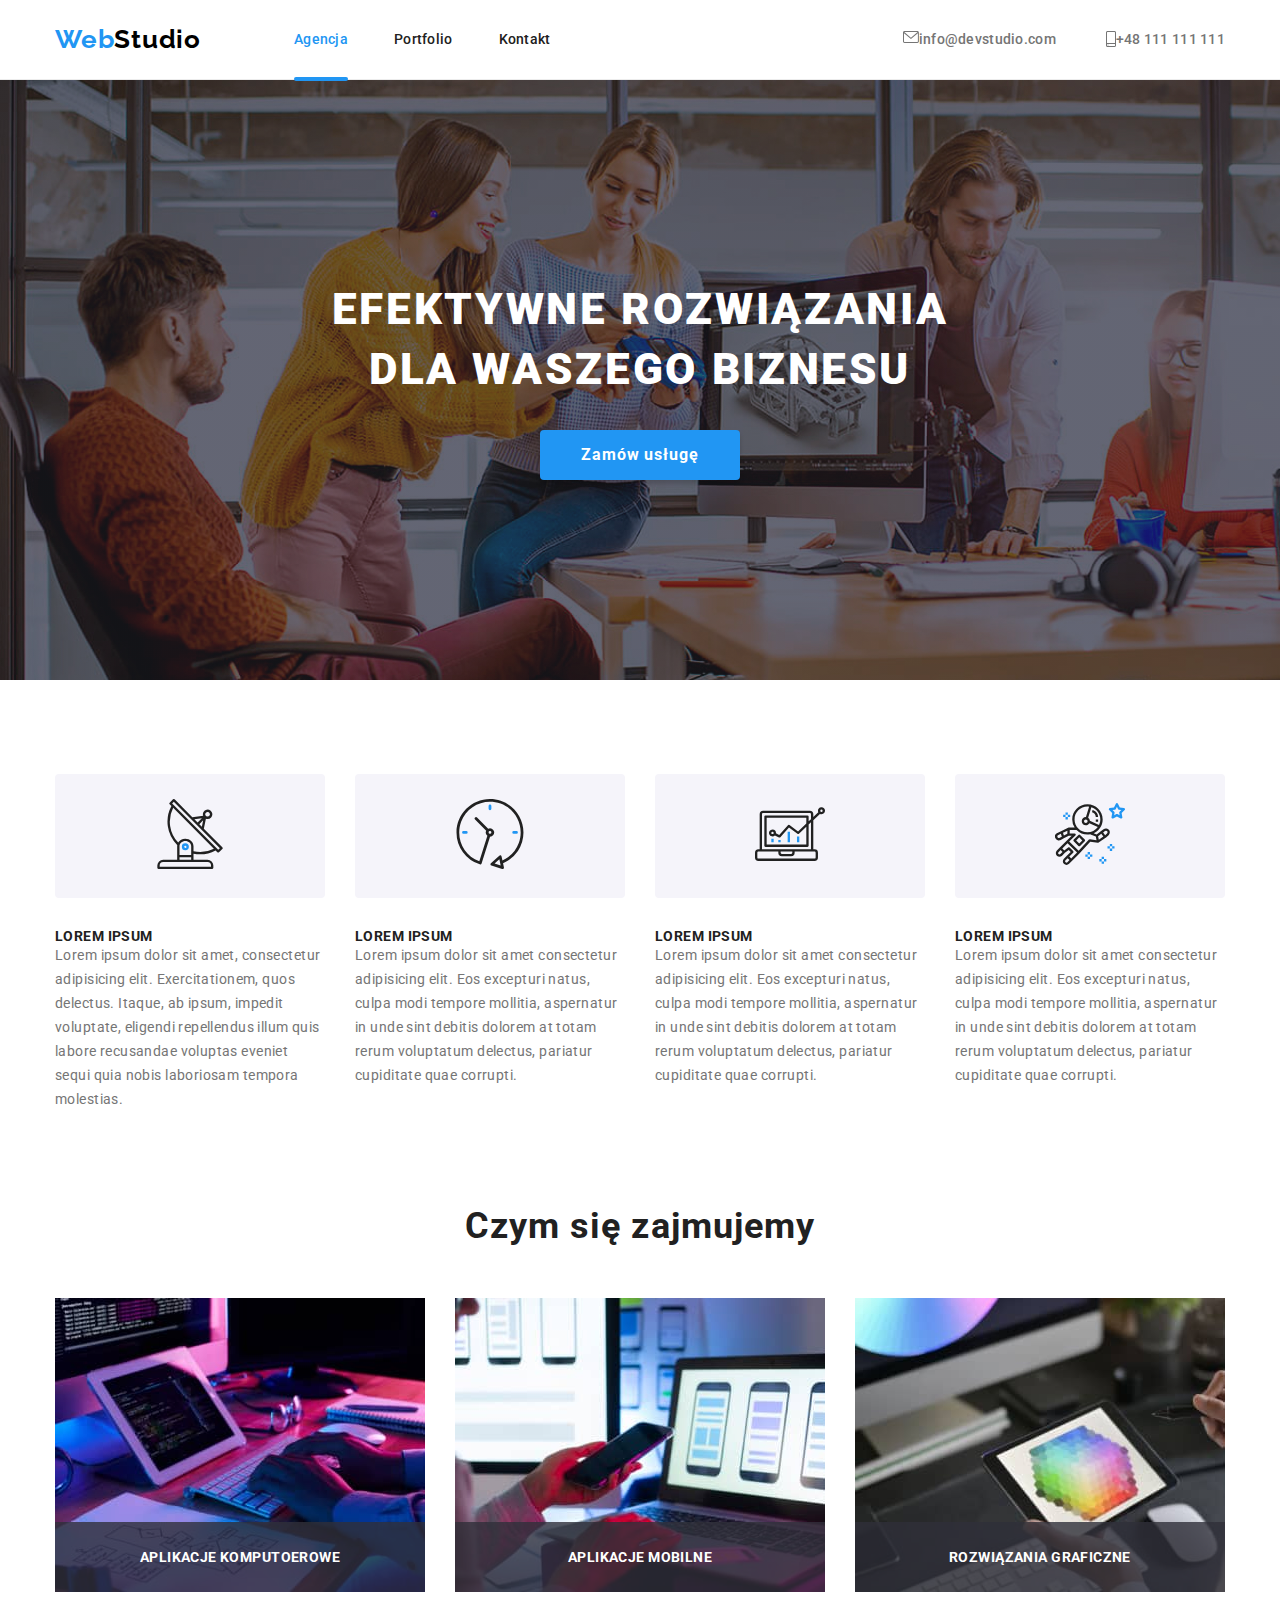
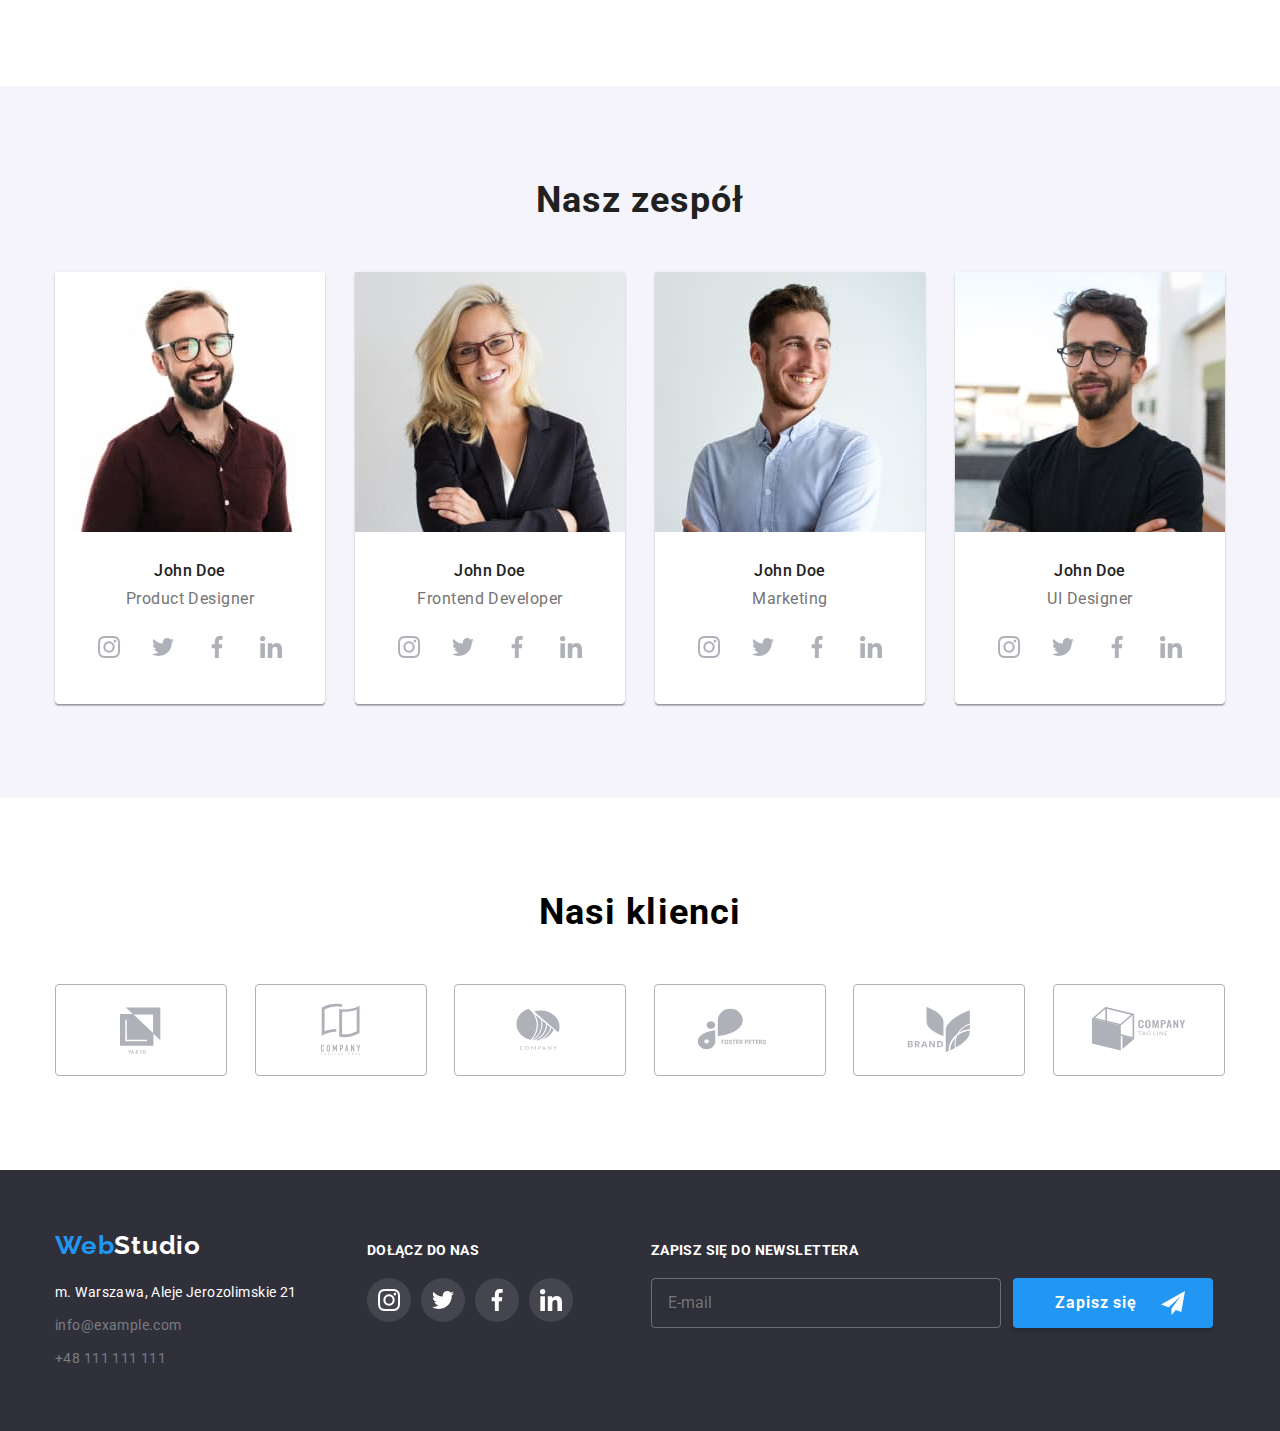
==== commit 176addb9: "z" ====
--- a/index.html
+++ b/index.html
@@ -17,32 +17,32 @@
 	</head>
 	<body>
 		<header class="header">
-			<div class="conteiner header--flex">
+			<div class="container header--flex">
 				<a href="index.html" class="logo logo--padding-r"
 					>Web<span class="logo--color1">Studio</span></a
 				>
-				<nav class="nav">
-					<ul class="nav-list">
-						<li class="nav-list__item">
-							<a href="index.html" class="nav-list__link active__page">Agencja</a>
-						</li>
-						<li class="nav-list__item">
-							<a href="portfolio.html" class="nav-list__link">Portfolio</a>
-						</li>
-						<li class="nav-list__item"><a href="#" class="nav-list__link">Kontakt</a></li>
+				<nav class="nav--flex">
+					<ul class="nav">
+						<li class="nav__item">
+							<a href="index.html" class="nav__link active__page">Agencja</a>
+						</li>
+						<li class="nav__item">
+							<a href="portfolio.html" class="nav__link">Portfolio</a>
+						</li>
+						<li class="nav__item"><a href="#" class="nav__link">Kontakt</a></li>
 					</ul>
 				</nav>
 				<ul class="contact-head">
 					<li>
 						<a href="mailto:info@devstudio.com" class="contact-head__mail"
-							><svg class="contact-head__mail_icon" width="16" height="12">
+							><svg class="contact-head__mail--icon" width="16" height="12">
 								<use href="./images/icons.svg#icon-envelope"></use></svg
 							><span>info@devstudio.com</span></a
 						>
 					</li>
 					<li>
 						<a href="tel:+48111111111" class="contact-head__phone"
-							><svg class="contact-head__phone_icon" width="10" height="16">
+							><svg class="contact-head__phone--icon" width="10" height="16">
 								<use href="./images/icons.svg#icon-smartphone"></use></svg
 							><span>+48 111 111 111</span></a
 						>
@@ -52,7 +52,7 @@
 		</header>
 		<main>
 			<section class="effective_solutions section">
-				<div class="conteiner">
+				<div class="container">
 					<h1 class="effective_solutions__title">Efektywne rozwiązania dla waszego biznesu</h1>
 					<button type="button" class="effective_solutions__button" data-modal-open>
 						<span>Zamów usługę</span>
@@ -60,7 +60,7 @@
 				</div>
 			</section>
 			<section class="section loremipsum-section">
-				<div class="conteiner">
+				<div class="container">
 					<ul class="list">
 						<li class="list__item">
 							<figure>
@@ -135,7 +135,7 @@
 				</div>
 			</section>
 			<section class="section job-section">
-				<div class="conteiner">
+				<div class="container">
 					<h2 class="job-section__title">Czym się zajmujemy</h2>
 					<ul class="list">
 						<li class="list__item-job list__item--relative">
@@ -170,7 +170,7 @@
 			</section>
 
 			<section class="section section-team">
-				<div class="conteiner">
+				<div class="container">
 					<h2 class="section-team__title">Nasz zespół</h2>
 					<ul class="list">
 						<li>
@@ -481,7 +481,7 @@
 				</div>
 			</section>
 			<section class="section section-customers">
-				<div class="conteiner">
+				<div class="container">
 					<h2 class="section-customers__title">Nasi klienci</h2>
 					<ul class="customers-list">
 						<li>
@@ -531,7 +531,7 @@
 			</section>
 		</main>
 		<footer class="footer">
-			<div class="conteiner footer-conteiner">
+			<div class="container footer__container">
 				<div>
 					<a href="index.html" class="logo">Web<span class="logo--color2">Studio</span></a>
 					<address class="address-footer">m. Warszawa, Aleje Jerozolimskie 21</address>
@@ -630,8 +630,8 @@
 						<use width="11" height="11" href="./images/icons.svg#cros"></use>
 					</svg>
 				</button>
-				<div class="modal-conteiner">
-					<h3 class="modal-conteiner__title">Zostaw swoje dane w formularzu poniżej</h3>
+				<div class="modal-container">
+					<h3 class="modal-container __title">Zostaw swoje dane w formularzu poniżej</h3>
 					<form class="form">
 						<div class="form__item form__item--firstmargin">
 							<label class="form__label" for="input-name">Imie</label>
@@ -647,7 +647,7 @@
 								<use width="18" height="18" href="./images/icons.svg#modal_name"></use>
 							</svg>
 						</div>
-						<div class="form__item ">
+						<div class="form__item">
 							<label class="form__label" for="input-phone">Telefon</label>
 							<input
 								class="form__input"
@@ -688,7 +688,12 @@
 						</div>
 						<div class="form__item">
 							<label class="custom-checkbox">
-								<input class="custom-checkbox__box" type="checkbox" title="Zaakceptuj regulamin" required />
+								<input
+									class="custom-checkbox__box"
+									type="checkbox"
+									title="Zaakceptuj regulamin"
+									required
+								/>
 								<svg class="custom-checkbox__icon" width="16" height="16">
 									<use width="14" height="14" href="./images/icons.svg#checked"></use>
 								</svg>
--- a/css/main.min.css
+++ b/css/main.min.css
@@ -1 +1 @@
-body{background-color:#fff;font-family:"Roboto",sans-serif;font-style:normal;font-weight:400}img{display:block}*{-webkit-box-sizing:border-box;box-sizing:border-box;margin:0;padding:0}.conteiner{padding:0 15px;width:1200px}.section{padding-top:94px;padding-bottom:94px}.logo{font-family:"Raleway";text-decoration:none;font-weight:700;font-size:26px;line-height:1.2;letter-spacing:.03em;color:#2196f3;display:block}.logo--padding-r{padding-right:93px}.logo--color1{color:#000}.logo--color2{color:#fff}.list{list-style:none;display:-webkit-box;display:-ms-flexbox;display:flex;gap:30px}.list__item--relative{position:relative}.header{background-color:#fff;display:-webkit-box;display:-ms-flexbox;display:flex;-webkit-box-pack:center;-ms-flex-pack:center;justify-content:center;height:80px;border-bottom:1px solid #ececec}.header--flex{display:-webkit-box;display:-ms-flexbox;display:flex;-webkit-box-align:center;-ms-flex-align:center;align-items:center;padding:15px}.nav{list-style:none;display:-webkit-box;display:-ms-flexbox;display:flex}.nav-list{list-style:none;display:-webkit-box;display:-ms-flexbox;display:flex;gap:46px}.nav-list__link{text-decoration:none;font-weight:500;font-size:14px;line-height:1.15;letter-spacing:.02em;color:#212121;display:block;position:relative;-webkit-transition-duration:250ms;transition-duration:250ms;-webkit-transition-timing-function:cubic-bezier(0.4, 0, 0.2, 1);transition-timing-function:cubic-bezier(0.4, 0, 0.2, 1);-webkit-transition-property:color;transition-property:color}.nav-list__link:hover{color:#2196f3}.nav-list__link:focus{color:#2196f3}.active__page{color:#2196f3}.active__page:after{position:absolute;content:"";width:100%;height:4px;background:#2196f3;border-radius:2px;bottom:-33px;right:0px}.contact-head{list-style:none;display:-webkit-box;display:-ms-flexbox;display:flex;-webkit-box-align:center;-ms-flex-align:center;align-items:center;margin-left:auto;gap:50px}.contact-head__mail_icon{margin-right:10px}.contact-head__mail{text-decoration:none;font-weight:500;font-size:14px;line-height:1.15;letter-spacing:.02em;color:#757575;fill:#757575;display:block;display:-webkit-box;display:-ms-flexbox;display:flex;-webkit-transition-duration:250ms;transition-duration:250ms;-webkit-transition-timing-function:cubic-bezier(0.4, 0, 0.2, 1);transition-timing-function:cubic-bezier(0.4, 0, 0.2, 1);-webkit-transition-property:color,fill;transition-property:color,fill}.contact-head__mail:hover{color:#2196f3;fill:#2196f3}.contact-head__mail:focus{color:#2196f3;fill:#2196f3}.contact-head__phone_icon{margin-right:10px}.contact-head__phone{text-decoration:none;font-weight:500;font-size:14px;line-height:1.15;letter-spacing:.02em;color:#757575;fill:#757575;display:-webkit-box;display:-ms-flexbox;display:flex;-webkit-transition-duration:250ms;transition-duration:250ms;-webkit-transition-timing-function:cubic-bezier(0.4, 0, 0.2, 1);transition-timing-function:cubic-bezier(0.4, 0, 0.2, 1);-webkit-transition-property:color,fill;transition-property:color,fill}.contact-head__phone:hover{color:#2196f3;fill:#2196f3}.contact-head__phone:focus{color:#2196f3;fill:#2196f3}.effective_solutions{background-image:-webkit-gradient(linear, left bottom, left top, from(rgba(47, 48, 58, 0.4)), to(rgba(47, 48, 58, 0.4))),url("../images/z.jpg");background-image:linear-gradient(0deg, rgba(47, 48, 58, 0.4) 0%, rgba(47, 48, 58, 0.4) 100%),url("../images/z.jpg");display:-webkit-box;display:-ms-flexbox;display:flex;height:600px;-webkit-box-pack:center;-ms-flex-pack:center;justify-content:center;-webkit-box-align:center;-ms-flex-align:center;align-items:center;max-width:1600px;background-size:auto;margin:0 auto}.effective_solutions__title{font-weight:900;font-size:44px;line-height:1.36;text-align:center;letter-spacing:.06em;text-transform:uppercase;color:#fff;width:696px;height:120px;margin:0px auto 30px}.effective_solutions__button{background:#2196f3;-webkit-box-shadow:0px 4px 4px rgba(0,0,0,.15);box-shadow:0px 4px 4px rgba(0,0,0,.15);border-radius:4px;border-width:0px;cursor:pointer;font-family:"Roboto",sans-serif;color:#fff;font-weight:700;font-size:16px;line-height:1.88;display:-webkit-box;display:-ms-flexbox;display:flex;-webkit-box-align:center;-ms-flex-align:center;align-items:center;text-align:center;letter-spacing:.06em;margin:0 auto;padding:10px 41px;-webkit-transition-duration:250ms;transition-duration:250ms;-webkit-transition-timing-function:cubic-bezier(0.4, 0, 0.2, 1);transition-timing-function:cubic-bezier(0.4, 0, 0.2, 1);-webkit-transition-property:color,background;transition-property:color,background}.effective_solutions__button:hover{background:#fff;color:#212121}.effective_solutions__button:focus{background:#fff;color:#212121}.loremipsum-section{display:-webkit-box;display:-ms-flexbox;display:flex;-webkit-box-pack:center;-ms-flex-pack:center;justify-content:center}.figure_image{background-color:#f5f4fa;border-radius:4px;margin-bottom:30px;padding:25px 100px}.figure_destripction__title{font-weight:700;font-size:14px;line-height:1.15;letter-spacing:.03em;text-transform:uppercase;color:#212121}.figure_destripction__paragraph{font-size:14px;line-height:1.71;letter-spacing:.03em;color:#757575}.job-section{display:-webkit-box;display:-ms-flexbox;display:flex;padding-top:0px;height:100%;-webkit-box-pack:center;-ms-flex-pack:center;justify-content:center}.job-section__title{font-weight:700;font-size:36px;line-height:1.16;text-align:center;letter-spacing:.03em;color:#212121;padding-bottom:50px}.description-jobitem{position:absolute;bottom:0px;width:370px;height:70px;background:rgba(47,48,58,.8);font-weight:700;font-size:14px;line-height:1,15;text-align:center;letter-spacing:.03em;text-transform:uppercase;color:#fff;display:-webkit-box;display:-ms-flexbox;display:flex;-webkit-box-pack:center;-ms-flex-pack:center;justify-content:center;-webkit-box-align:center;-ms-flex-align:center;align-items:center}.section-team{background-color:#f5f4fa;display:-webkit-box;display:-ms-flexbox;display:flex;-webkit-box-pack:center;-ms-flex-pack:center;justify-content:center}.section-team__title{font-weight:700;font-size:36px;line-height:1.16;text-align:center;letter-spacing:.03em;color:#212121;padding-bottom:50px}.figure-profile{background:#fff;-webkit-box-shadow:0px 1px 3px rgba(0,0,0,.12),0px 1px 1px rgba(0,0,0,.14),0px 2px 1px rgba(0,0,0,.2);box-shadow:0px 1px 3px rgba(0,0,0,.12),0px 1px 1px rgba(0,0,0,.14),0px 2px 1px rgba(0,0,0,.2);border-radius:0px 0px 4px 4px;-webkit-box-pack:center;-ms-flex-pack:center;justify-content:center;font-size:16px;line-height:1.18;text-align:center;letter-spacing:.03em}.figure-profile__description{padding-bottom:30px}.figure-profile__nickname{font-weight:500;color:#212121;padding-top:30px;padding-bottom:10px}.figure-profile__job{color:#757575;margin-bottom:16px}.socialmedia-list{display:-webkit-box;display:-ms-flexbox;display:flex;-webkit-box-pack:center;-ms-flex-pack:center;justify-content:center;gap:10px;list-style:none}.socialmedia-link:hover .socialmedia-link__circle,.socialmedia-link:hover .socialmedia-link__circle--footer,.socialmedia-link:focus .socialmedia-link__circle,.socialmedia-link:focus .socialmedia-link__circle--footer{fill:#2196f3}.socialmedia-link:hover .socialmedia-link__icon,.socialmedia-link:hover .socialmedia-link__icon--footer,.socialmedia-link:focus .socialmedia-link__icon,.socialmedia-link:focus .socialmedia-link__icon--footer{fill:#fff}.socialmedia-link__circle,.socialmedia-link__circle--footer{fill:#fff;-webkit-transition-duration:250ms;transition-duration:250ms;-webkit-transition-timing-function:cubic-bezier(0.4, 0, 0.2, 1);transition-timing-function:cubic-bezier(0.4, 0, 0.2, 1);-webkit-transition-property:fill;transition-property:fill}.socialmedia-link__icon,.socialmedia-link__icon--footer{fill:#afb1b8;-webkit-transition-duration:250ms;transition-duration:250ms;-webkit-transition-timing-function:cubic-bezier(0.4, 0, 0.2, 1);transition-timing-function:cubic-bezier(0.4, 0, 0.2, 1);-webkit-transition-property:fill;transition-property:fill}.section-customers{display:-webkit-box;display:-ms-flexbox;display:flex;-webkit-box-pack:center;-ms-flex-pack:center;justify-content:center}.section-customers__title{font-weight:700;font-size:36px;line-height:1.16;text-align:center;letter-spacing:.03em;margin-bottom:50px}.customers-list{list-style:none;display:-webkit-box;display:-ms-flexbox;display:flex;-webkit-box-pack:justify;-ms-flex-pack:justify;justify-content:space-between;gap:26px}.customers-list__img{width:172px;height:92px;fill:#afb1b8;border:1px solid #afb1b8;border-radius:4px;display:-webkit-box;display:-ms-flexbox;display:flex;-webkit-box-pack:center;-ms-flex-pack:center;justify-content:center;-webkit-box-align:center;-ms-flex-align:center;align-items:center;-webkit-transition-duration:250ms;transition-duration:250ms;-webkit-transition-timing-function:cubic-bezier(0.4, 0, 0.2, 1);transition-timing-function:cubic-bezier(0.4, 0, 0.2, 1);-webkit-transition-property:border,border-radius,fill;transition-property:border,border-radius,fill}.customers-list__img:hover,.customers-list__img:focus{border:1px solid #2196f3;border-radius:4px;fill:#2196f3}.footer{background-color:#2f303a;display:-webkit-box;display:-ms-flexbox;display:flex;-webkit-box-pack:center;-ms-flex-pack:center;justify-content:center;padding:60px 0 60px}.footer-conteiner{display:-webkit-box;display:-ms-flexbox;display:flex}.contact-footer{list-style:none}.contact-footer__item{margin-top:9px}.contact-footer__mail{text-decoration:none;font-size:14px;line-height:1.71;letter-spacing:.03em;color:rgba(255,255,255,.3764705882);-webkit-transition-duration:250ms;transition-duration:250ms;-webkit-transition-timing-function:cubic-bezier(0.4, 0, 0.2, 1);transition-timing-function:cubic-bezier(0.4, 0, 0.2, 1);-webkit-transition-property:color;transition-property:color}.contact-footer__mail:hover,.contact-footer__mail:focus{color:#2196f3}.contact-footer__phone{text-decoration:none;font-size:14px;line-height:1.71;letter-spacing:.03em;color:rgba(255,255,255,.3764705882);-webkit-transition-duration:250ms;transition-duration:250ms;-webkit-transition-timing-function:cubic-bezier(0.4, 0, 0.2, 1);transition-timing-function:cubic-bezier(0.4, 0, 0.2, 1);-webkit-transition-property:color;transition-property:color}.contact-footer__phone:hover,.contact-footer__phone:focus{color:#2196f3}.address-footer{font-size:14px;line-height:1.71;letter-spacing:.03em;color:#fff;margin-top:20px;font-style:normal}.socialmedia-footer{width:206px;height:80px;margin-left:70px}.socialmedia-footer__title{font-weight:700;font-size:14px;line-height:1,15;letter-spacing:.03em;text-transform:uppercase;color:#fff;margin-top:12px;margin-bottom:20px}.socialmedia-link__circle--footer{fill:rgba(255,255,255,.1019607843)}.socialmedia-link__icon--footer{fill:#fff}.newsletter{margin-left:78px}.newsletter__title{font-weight:700;font-size:14px;line-height:1.15;letter-spacing:.03em;text-transform:uppercase;color:#fff;margin-top:12px;margin-bottom:20px}.form-newsletter{height:50px;display:-webkit-box;display:-ms-flexbox;display:flex;-webkit-box-pack:center;-ms-flex-pack:center;justify-content:center;-webkit-box-align:center;-ms-flex-align:center;align-items:center}.form-newsletter__input{width:350px;height:auto;border:1px solid rgba(255,255,255,.3);-webkit-filter:drop-shadow(0px 4px 4px rgba(0, 0, 0, 0.15));filter:drop-shadow(0px 4px 4px rgba(0, 0, 0, 0.15));border-radius:4px;background-color:rgba(0,0,0,0);color:#fff;padding:15px 16px;margin-right:12px}.button-footer{width:200px;height:50px;background:#2196f3;-webkit-box-shadow:0px 4px 4px rgba(0,0,0,.15);box-shadow:0px 4px 4px rgba(0,0,0,.15);border-radius:4px;font-weight:700;font-size:16px;line-height:1.87;-webkit-box-align:center;-ms-flex-align:center;align-items:center;text-align:center;letter-spacing:.06em;color:#fff;border-width:0px;display:-webkit-box;display:-ms-flexbox;display:flex;align-items:center;-webkit-transition-duration:250ms;transition-duration:250ms;-webkit-transition-timing-function:cubic-bezier(0.4, 0, 0.2, 1);transition-timing-function:cubic-bezier(0.4, 0, 0.2, 1);-webkit-transition-property:color,background;transition-property:color,background;cursor:pointer}.button-footer:hover,.button-footer:focus{background:#fff;color:#212121}.button-footer:hover .button-footer__img,.button-footer:focus .button-footer__img{fill:#212121}.button-footer__text{height:24px;-webkit-box-pack:center;-ms-flex-pack:center;justify-content:center;-webkit-box-align:center;-ms-flex-align:center;align-items:center;display:-webkit-box;display:-ms-flexbox;display:flex;margin-left:42px;font-size:16px;line-height:1.87;letter-spacing:.06em}.button-footer__img{fill:#fff;margin:auto 0 auto 24px;-webkit-transition-duration:250ms;transition-duration:250ms;-webkit-transition-timing-function:cubic-bezier(0.4, 0, 0.2, 1);transition-timing-function:cubic-bezier(0.4, 0, 0.2, 1);-webkit-transition-property:fill;transition-property:fill}.backdrop{position:fixed;top:0px;left:0px;width:100%;height:100%;background-color:rgba(0,0,0,.2);display:-webkit-box;display:-ms-flexbox;display:flex;-webkit-box-pack:center;-ms-flex-pack:center;justify-content:center;-webkit-box-align:center;-ms-flex-align:center;align-items:center;opacity:1;-webkit-transition-property:opacity,visibility;transition-property:opacity,visibility;-webkit-transition-duration:2s;transition-duration:2s;visibility:visible}.modal{position:relative;width:528px;height:581px;background:#fff;-webkit-box-shadow:0px 1px 3px rgba(0,0,0,.12),0px 1px 1px rgba(0,0,0,.14),0px 2px 1px rgba(0,0,0,.2);box-shadow:0px 1px 3px rgba(0,0,0,.12),0px 1px 1px rgba(0,0,0,.14),0px 2px 1px rgba(0,0,0,.2);border-radius:4px;-webkit-transform:scale(1);transform:scale(1);opacity:1;-webkit-transition-property:opacity,-webkit-transform;transition-property:opacity,-webkit-transform;transition-property:opacity,transform;transition-property:opacity,transform,-webkit-transform;-webkit-transition-duration:2s;transition-duration:2s}.modal__closebtn{top:8px;right:8px;position:absolute;width:30px;height:30px;-webkit-box-sizing:border-box;box-sizing:border-box;background:#fff;border:1px solid rgba(0,0,0,.1);border-radius:50%;display:-webkit-box;display:-ms-flexbox;display:flex;-webkit-box-pack:center;-ms-flex-pack:center;justify-content:center;-webkit-box-align:center;-ms-flex-align:center;align-items:center;cursor:pointer}.modal__closebtn:hover,.modal__closebtn:focus{background:rgba(0,0,0,.1)}.hidden{pointer-events:none;visibility:hidden;-webkit-transition-property:visibility,opacity,pointer-events;transition-property:visibility,opacity,pointer-events;opacity:0}.hidden .transform-modal{-webkit-transform:scale(0);transform:scale(0);-webkit-transition-property:-webkit-transform;transition-property:-webkit-transform;transition-property:transform;transition-property:transform, -webkit-transform;-webkit-transition-duration:2s;transition-duration:2s}.modal-conteiner{position:relative;margin-top:40px;margin-left:40px;margin-right:40px}.modal-conteiner__title{font-weight:700;font-size:20px;line-height:1.15;text-align:center;letter-spacing:.03em;color:#212121}.form__item{margin-top:28px;position:relative}.form__item--firstmargin{margin-top:30px}.form__label{position:absolute;top:-16px;font-size:12px;line-height:1.15;letter-spacing:.01em;color:#757575}.form__input{width:448px;height:40px;padding-left:40px;border:1px solid rgba(33,33,33,.2);border-radius:4px;-webkit-transition-duration:250ms;transition-duration:250ms;-webkit-transition-timing-function:cubic-bezier(0.4, 0, 0.2, 1);transition-timing-function:cubic-bezier(0.4, 0, 0.2, 1);-webkit-transition-property:border;transition-property:border}.form__input:hover+.form__img,.form__input:focus+.form__img{fill:#2196f3}.form__input:hover,.form__input:focus{-webkit-box-ordinal-group:2;-ms-flex-order:1px solid #2196f3;order:1px solid #2196f3}.form__img{position:absolute;top:11px;left:13px;width:18px;height:18px;-webkit-transition-duration:250ms;transition-duration:250ms;-webkit-transition-timing-function:cubic-bezier(0.4, 0, 0.2, 1);transition-timing-function:cubic-bezier(0.4, 0, 0.2, 1);-webkit-transition-property:fill;transition-property:fill}.form__textbox{width:448px;height:120px;border:1px solid rgba(33,33,33,.2);border-radius:4px;padding:12px 16px;-webkit-transition-duration:250ms;transition-duration:250ms;-webkit-transition-timing-function:cubic-bezier(0.4, 0, 0.2, 1);transition-timing-function:cubic-bezier(0.4, 0, 0.2, 1);-webkit-transition-property:border;transition-property:border;resize:none}.form__textbox:hover,.form__textbox:focus{border:1px solid #2196f3}.form__textbox::-webkit-input-placeholder{font-size:12px;line-height:1.15;letter-spacing:.01em;color:rgba(117,117,117,.5)}.form__textbox::-moz-placeholder{font-size:12px;line-height:1.15;letter-spacing:.01em;color:rgba(117,117,117,.5)}.form__textbox:-ms-input-placeholder{font-size:12px;line-height:1.15;letter-spacing:.01em;color:rgba(117,117,117,.5)}.form__textbox::-ms-input-placeholder{font-size:12px;line-height:1.15;letter-spacing:.01em;color:rgba(117,117,117,.5)}.form__textbox::placeholder{font-size:12px;line-height:1.15;letter-spacing:.01em;color:rgba(117,117,117,.5)}.form__button{margin:30px auto 0px;width:200px;height:50px;background:#2196f3;-webkit-box-shadow:0px 4px 4px rgba(0,0,0,.15);box-shadow:0px 4px 4px rgba(0,0,0,.15);border-radius:4px;border:0px;font-weight:700;font-size:16px;line-height:1.875;display:-webkit-box;display:-ms-flexbox;display:flex;-webkit-box-pack:center;-ms-flex-pack:center;justify-content:center;-webkit-box-align:center;-ms-flex-align:center;align-items:center;letter-spacing:.06em;color:#fff;cursor:pointer;-webkit-transition-duration:250ms;transition-duration:250ms;-webkit-transition-timing-function:cubic-bezier(0.4, 0, 0.2, 1);transition-timing-function:cubic-bezier(0.4, 0, 0.2, 1);-webkit-transition-property:background;transition-property:background}.form__button:hover,.form__button:focus{background:rgba(117,192,253,.884)}.custom-checkbox{position:relative;display:-webkit-box;display:-ms-flexbox;display:flex;-webkit-box-align:center;-ms-flex-align:center;align-items:center;font-size:14px;line-height:1.71;letter-spacing:.03em;color:#757575;margin-left:12px;margin-right:12px;letter-spacing:.03em;margin-top:20px}.custom-checkbox__box[type=checkbox]{-webkit-appearance:none;-moz-appearance:none;appearance:none;background:#fff;margin:0px;border:2px solid rgba(33,33,33,.2);width:16px;height:16px;border-radius:4px;margin-right:7px;-webkit-transition-duration:250ms;transition-duration:250ms;-webkit-transition-timing-function:cubic-bezier(0.4, 0, 0.2, 1);transition-timing-function:cubic-bezier(0.4, 0, 0.2, 1);-webkit-transition-property:background,border;transition-property:background,border}.custom-checkbox__box[type=checkbox]:checked{background:#2196f3;border:2px solid #2196f3}.custom-checkbox__box[type=checkbox]:checked+.custom-checkbox__icon{opacity:1}.custom-checkbox__icon{position:absolute;left:1px;top:5px;opacity:0;fill:#fff}.custom-checkbox__link{color:#2196f3;letter-spacing:.03em}/*# sourceMappingURL=main.min.css.map */+body{background-color:#fff;font-family:"Roboto",sans-serif;font-style:normal;font-weight:400}img{display:block}*{-webkit-box-sizing:border-box;box-sizing:border-box;margin:0;padding:0}.container{padding:0 15px;width:1200px}.section{padding-top:94px;padding-bottom:94px}.logo{font-family:"Raleway";text-decoration:none;font-weight:700;font-size:26px;line-height:1.2;letter-spacing:.03em;color:#2196f3;display:block}.logo--padding-r{padding-right:93px}.logo--color1{color:#000}.logo--color2{color:#fff}.list{list-style:none;display:-webkit-box;display:-ms-flexbox;display:flex;gap:30px}.list__item--relative{position:relative}.header{background-color:#fff;display:-webkit-box;display:-ms-flexbox;display:flex;-webkit-box-pack:center;-ms-flex-pack:center;justify-content:center;height:80px;border-bottom:1px solid #ececec}.header--flex{display:-webkit-box;display:-ms-flexbox;display:flex;-webkit-box-align:center;-ms-flex-align:center;align-items:center;padding:15px}.nav{list-style:none;display:-webkit-box;display:-ms-flexbox;display:flex;gap:46px}.nav--flex{list-style:none;display:-webkit-box;display:-ms-flexbox;display:flex}.nav__link{text-decoration:none;font-weight:500;font-size:14px;line-height:1.15;letter-spacing:.02em;color:#212121;display:block;position:relative;-webkit-transition-duration:250ms;transition-duration:250ms;-webkit-transition-timing-function:cubic-bezier(0.4, 0, 0.2, 1);transition-timing-function:cubic-bezier(0.4, 0, 0.2, 1);-webkit-transition-property:color;transition-property:color}.nav__link:hover,.nav__link:focus{color:#2196f3}.active__page{color:#2196f3}.active__page:after{position:absolute;content:"";width:100%;height:4px;background:#2196f3;border-radius:2px;bottom:-33px;right:0px}.contact-head{list-style:none;display:-webkit-box;display:-ms-flexbox;display:flex;-webkit-box-align:center;-ms-flex-align:center;align-items:center;margin-left:auto;gap:50px}.contact-head__mail{text-decoration:none;font-weight:500;font-size:14px;line-height:1.15;letter-spacing:.02em;color:#757575;fill:#757575;display:block;display:-webkit-box;display:-ms-flexbox;display:flex;-webkit-transition-duration:250ms;transition-duration:250ms;-webkit-transition-timing-function:cubic-bezier(0.4, 0, 0.2, 1);transition-timing-function:cubic-bezier(0.4, 0, 0.2, 1);-webkit-transition-property:color,fill;transition-property:color,fill}.contact-head__mail:hover,.contact-head__mail:focus{color:#2196f3;fill:#2196f3}.contact-head__mail__icon{margin-right:10px}.contact-head__phone{text-decoration:none;font-weight:500;font-size:14px;line-height:1.15;letter-spacing:.02em;color:#757575;fill:#757575;display:-webkit-box;display:-ms-flexbox;display:flex;-webkit-transition-duration:250ms;transition-duration:250ms;-webkit-transition-timing-function:cubic-bezier(0.4, 0, 0.2, 1);transition-timing-function:cubic-bezier(0.4, 0, 0.2, 1);-webkit-transition-property:color,fill;transition-property:color,fill}.contact-head__phone:hover,.contact-head__phone:focus{color:#2196f3;fill:#2196f3}.contact-head__phone__icon{margin-right:10px}.effective_solutions{background-image:-webkit-gradient(linear, left bottom, left top, from(rgba(47, 48, 58, 0.4)), to(rgba(47, 48, 58, 0.4))),url("../images/z.jpg");background-image:linear-gradient(0deg, rgba(47, 48, 58, 0.4) 0%, rgba(47, 48, 58, 0.4) 100%),url("../images/z.jpg");display:-webkit-box;display:-ms-flexbox;display:flex;height:600px;-webkit-box-pack:center;-ms-flex-pack:center;justify-content:center;-webkit-box-align:center;-ms-flex-align:center;align-items:center;max-width:1600px;background-size:auto;margin:0 auto}.effective_solutions__title{font-weight:900;font-size:44px;line-height:1.36;text-align:center;letter-spacing:.06em;text-transform:uppercase;color:#fff;width:696px;height:120px;margin:0px auto 30px}.effective_solutions__button{background:#2196f3;-webkit-box-shadow:0px 4px 4px rgba(0,0,0,.15);box-shadow:0px 4px 4px rgba(0,0,0,.15);border-radius:4px;border-width:0px;cursor:pointer;font-family:"Roboto",sans-serif;color:#fff;font-weight:700;font-size:16px;line-height:1.88;display:-webkit-box;display:-ms-flexbox;display:flex;-webkit-box-align:center;-ms-flex-align:center;align-items:center;text-align:center;letter-spacing:.06em;margin:0 auto;padding:10px 41px;-webkit-transition-duration:250ms;transition-duration:250ms;-webkit-transition-timing-function:cubic-bezier(0.4, 0, 0.2, 1);transition-timing-function:cubic-bezier(0.4, 0, 0.2, 1);-webkit-transition-property:color,background;transition-property:color,background}.effective_solutions__button:hover,.effective_solutions__button:focus{background:#fff;color:#212121}.loremipsum-section{display:-webkit-box;display:-ms-flexbox;display:flex;-webkit-box-pack:center;-ms-flex-pack:center;justify-content:center}.figure_image{background-color:#f5f4fa;border-radius:4px;margin-bottom:30px;padding:25px 100px}.figure_destripction__title{font-weight:700;font-size:14px;line-height:1.15;letter-spacing:.03em;text-transform:uppercase;color:#212121}.figure_destripction__paragraph{font-size:14px;line-height:1.71;letter-spacing:.03em;color:#757575}.job-section{display:-webkit-box;display:-ms-flexbox;display:flex;padding-top:0px;height:100%;-webkit-box-pack:center;-ms-flex-pack:center;justify-content:center}.job-section__title{font-weight:700;font-size:36px;line-height:1.16;text-align:center;letter-spacing:.03em;color:#212121;padding-bottom:50px}.description-jobitem{position:absolute;bottom:0px;width:370px;height:70px;background:rgba(47,48,58,.8);font-weight:700;font-size:14px;line-height:1,15;text-align:center;letter-spacing:.03em;text-transform:uppercase;color:#fff;display:-webkit-box;display:-ms-flexbox;display:flex;-webkit-box-pack:center;-ms-flex-pack:center;justify-content:center;-webkit-box-align:center;-ms-flex-align:center;align-items:center}.section-team{background-color:#f5f4fa;display:-webkit-box;display:-ms-flexbox;display:flex;-webkit-box-pack:center;-ms-flex-pack:center;justify-content:center}.section-team__title{font-weight:700;font-size:36px;line-height:1.16;text-align:center;letter-spacing:.03em;color:#212121;padding-bottom:50px}.figure-profile{background:#fff;-webkit-box-shadow:0px 1px 3px rgba(0,0,0,.12),0px 1px 1px rgba(0,0,0,.14),0px 2px 1px rgba(0,0,0,.2);box-shadow:0px 1px 3px rgba(0,0,0,.12),0px 1px 1px rgba(0,0,0,.14),0px 2px 1px rgba(0,0,0,.2);border-radius:0px 0px 4px 4px;-webkit-box-pack:center;-ms-flex-pack:center;justify-content:center;font-size:16px;line-height:1.18;text-align:center;letter-spacing:.03em}.figure-profile__description{padding-bottom:30px}.figure-profile__nickname{font-weight:500;color:#212121;padding-top:30px;padding-bottom:10px}.figure-profile__job{color:#757575;margin-bottom:16px}.socialmedia-list{display:-webkit-box;display:-ms-flexbox;display:flex;-webkit-box-pack:center;-ms-flex-pack:center;justify-content:center;gap:10px;list-style:none}.socialmedia-link:hover .socialmedia-link__circle,.socialmedia-link:hover .socialmedia-link__circle--footer,.socialmedia-link:focus .socialmedia-link__circle,.socialmedia-link:focus .socialmedia-link__circle--footer{fill:#2196f3}.socialmedia-link:hover .socialmedia-link__icon,.socialmedia-link:hover .socialmedia-link__icon--footer,.socialmedia-link:focus .socialmedia-link__icon,.socialmedia-link:focus .socialmedia-link__icon--footer{fill:#fff}.socialmedia-link__circle,.socialmedia-link__circle--footer{fill:#fff;-webkit-transition-duration:250ms;transition-duration:250ms;-webkit-transition-timing-function:cubic-bezier(0.4, 0, 0.2, 1);transition-timing-function:cubic-bezier(0.4, 0, 0.2, 1);-webkit-transition-property:fill;transition-property:fill}.socialmedia-link__icon,.socialmedia-link__icon--footer{fill:#afb1b8;-webkit-transition-duration:250ms;transition-duration:250ms;-webkit-transition-timing-function:cubic-bezier(0.4, 0, 0.2, 1);transition-timing-function:cubic-bezier(0.4, 0, 0.2, 1);-webkit-transition-property:fill;transition-property:fill}.section-customers{display:-webkit-box;display:-ms-flexbox;display:flex;-webkit-box-pack:center;-ms-flex-pack:center;justify-content:center}.section-customers__title{font-weight:700;font-size:36px;line-height:1.16;text-align:center;letter-spacing:.03em;margin-bottom:50px}.customers-list{list-style:none;display:-webkit-box;display:-ms-flexbox;display:flex;-webkit-box-pack:justify;-ms-flex-pack:justify;justify-content:space-between;gap:26px}.customers-list__img{width:172px;height:92px;fill:#afb1b8;border:1px solid #afb1b8;border-radius:4px;display:-webkit-box;display:-ms-flexbox;display:flex;-webkit-box-pack:center;-ms-flex-pack:center;justify-content:center;-webkit-box-align:center;-ms-flex-align:center;align-items:center;-webkit-transition-duration:250ms;transition-duration:250ms;-webkit-transition-timing-function:cubic-bezier(0.4, 0, 0.2, 1);transition-timing-function:cubic-bezier(0.4, 0, 0.2, 1);-webkit-transition-property:border,border-radius,fill;transition-property:border,border-radius,fill}.customers-list__img:hover,.customers-list__img:focus{border:1px solid #2196f3;border-radius:4px;fill:#2196f3}.footer{background-color:#2f303a;display:-webkit-box;display:-ms-flexbox;display:flex;-webkit-box-pack:center;-ms-flex-pack:center;justify-content:center;padding:60px 0 60px}.footer__container{display:-webkit-box;display:-ms-flexbox;display:flex}.footer-conteiner{display:-webkit-box;display:-ms-flexbox;display:flex}.contact-footer{list-style:none}.contact-footer__item{margin-top:9px}.contact-footer__mail{text-decoration:none;font-size:14px;line-height:1.71;letter-spacing:.03em;color:rgba(255,255,255,.3764705882);-webkit-transition-duration:250ms;transition-duration:250ms;-webkit-transition-timing-function:cubic-bezier(0.4, 0, 0.2, 1);transition-timing-function:cubic-bezier(0.4, 0, 0.2, 1);-webkit-transition-property:color;transition-property:color}.contact-footer__mail:hover,.contact-footer__mail:focus{color:#2196f3}.contact-footer__phone{text-decoration:none;font-size:14px;line-height:1.71;letter-spacing:.03em;color:rgba(255,255,255,.3764705882);-webkit-transition-duration:250ms;transition-duration:250ms;-webkit-transition-timing-function:cubic-bezier(0.4, 0, 0.2, 1);transition-timing-function:cubic-bezier(0.4, 0, 0.2, 1);-webkit-transition-property:color;transition-property:color}.contact-footer__phone:hover,.contact-footer__phone:focus{color:#2196f3}.address-footer{font-size:14px;line-height:1.71;letter-spacing:.03em;color:#fff;margin-top:20px;font-style:normal}.socialmedia-footer{width:206px;height:80px;margin-left:70px}.socialmedia-footer__title{font-weight:700;font-size:14px;line-height:1,15;letter-spacing:.03em;text-transform:uppercase;color:#fff;margin-top:12px;margin-bottom:20px}.socialmedia-link__circle--footer{fill:rgba(255,255,255,.1019607843)}.socialmedia-link__icon--footer{fill:#fff}.newsletter{margin-left:78px}.newsletter__title{font-weight:700;font-size:14px;line-height:1.15;letter-spacing:.03em;text-transform:uppercase;color:#fff;margin-top:12px;margin-bottom:20px}.form-newsletter{height:50px;display:-webkit-box;display:-ms-flexbox;display:flex;-webkit-box-pack:center;-ms-flex-pack:center;justify-content:center;-webkit-box-align:center;-ms-flex-align:center;align-items:center}.form-newsletter__input{width:350px;height:auto;border:1px solid rgba(255,255,255,.3);-webkit-filter:drop-shadow(0px 4px 4px rgba(0, 0, 0, 0.15));filter:drop-shadow(0px 4px 4px rgba(0, 0, 0, 0.15));border-radius:4px;background-color:rgba(0,0,0,0);color:#fff;padding:15px 16px;margin-right:12px}.button-footer{width:200px;height:50px;background:#2196f3;-webkit-box-shadow:0px 4px 4px rgba(0,0,0,.15);box-shadow:0px 4px 4px rgba(0,0,0,.15);border-radius:4px;font-weight:700;font-size:16px;line-height:1.87;-webkit-box-align:center;-ms-flex-align:center;align-items:center;text-align:center;letter-spacing:.06em;color:#fff;border-width:0px;display:-webkit-box;display:-ms-flexbox;display:flex;align-items:center;-webkit-transition-duration:250ms;transition-duration:250ms;-webkit-transition-timing-function:cubic-bezier(0.4, 0, 0.2, 1);transition-timing-function:cubic-bezier(0.4, 0, 0.2, 1);-webkit-transition-property:color,background;transition-property:color,background;cursor:pointer}.button-footer:hover,.button-footer:focus{background:#fff;color:#212121}.button-footer:hover .button-footer__img,.button-footer:focus .button-footer__img{fill:#212121}.button-footer__text{height:24px;-webkit-box-pack:center;-ms-flex-pack:center;justify-content:center;-webkit-box-align:center;-ms-flex-align:center;align-items:center;display:-webkit-box;display:-ms-flexbox;display:flex;margin-left:42px;font-size:16px;line-height:1.87;letter-spacing:.06em}.button-footer__img{fill:#fff;margin:auto 0 auto 24px;-webkit-transition-duration:250ms;transition-duration:250ms;-webkit-transition-timing-function:cubic-bezier(0.4, 0, 0.2, 1);transition-timing-function:cubic-bezier(0.4, 0, 0.2, 1);-webkit-transition-property:fill;transition-property:fill}.backdrop{position:fixed;top:0px;left:0px;width:100%;height:100%;background-color:rgba(0,0,0,.2);display:-webkit-box;display:-ms-flexbox;display:flex;-webkit-box-pack:center;-ms-flex-pack:center;justify-content:center;-webkit-box-align:center;-ms-flex-align:center;align-items:center;opacity:1;-webkit-transition-property:opacity,visibility;transition-property:opacity,visibility;-webkit-transition-duration:2s;transition-duration:2s;visibility:visible}.modal{position:relative;width:528px;height:581px;background:#fff;-webkit-box-shadow:0px 1px 3px rgba(0,0,0,.12),0px 1px 1px rgba(0,0,0,.14),0px 2px 1px rgba(0,0,0,.2);box-shadow:0px 1px 3px rgba(0,0,0,.12),0px 1px 1px rgba(0,0,0,.14),0px 2px 1px rgba(0,0,0,.2);border-radius:4px;-webkit-transform:scale(1);transform:scale(1);opacity:1;-webkit-transition-property:opacity,-webkit-transform;transition-property:opacity,-webkit-transform;transition-property:opacity,transform;transition-property:opacity,transform,-webkit-transform;-webkit-transition-duration:2s;transition-duration:2s}.modal__closebtn{top:8px;right:8px;position:absolute;width:30px;height:30px;-webkit-box-sizing:border-box;box-sizing:border-box;background:#fff;border:1px solid rgba(0,0,0,.1);border-radius:50%;display:-webkit-box;display:-ms-flexbox;display:flex;-webkit-box-pack:center;-ms-flex-pack:center;justify-content:center;-webkit-box-align:center;-ms-flex-align:center;align-items:center;cursor:pointer}.modal__closebtn:hover,.modal__closebtn:focus{background:rgba(0,0,0,.1)}.hidden{pointer-events:none;visibility:hidden;-webkit-transition-property:visibility,opacity,pointer-events;transition-property:visibility,opacity,pointer-events;opacity:0}.hidden .transform-modal{-webkit-transform:scale(0);transform:scale(0);-webkit-transition-property:-webkit-transform;transition-property:-webkit-transform;transition-property:transform;transition-property:transform, -webkit-transform;-webkit-transition-duration:2s;transition-duration:2s}.modal-conteiner{position:relative;margin-top:40px;margin-left:40px;margin-right:40px}.modal-conteiner__title{font-weight:700;font-size:20px;line-height:1.15;text-align:center;letter-spacing:.03em;color:#212121}.form__item{margin-top:28px;position:relative}.form__item--firstmargin{margin-top:30px}.form__label{position:absolute;top:-16px;font-size:12px;line-height:1.15;letter-spacing:.01em;color:#757575}.form__input{width:448px;height:40px;padding-left:40px;border:1px solid rgba(33,33,33,.2);border-radius:4px;-webkit-transition-duration:250ms;transition-duration:250ms;-webkit-transition-timing-function:cubic-bezier(0.4, 0, 0.2, 1);transition-timing-function:cubic-bezier(0.4, 0, 0.2, 1);-webkit-transition-property:border;transition-property:border}.form__input:hover+.form__img,.form__input:focus+.form__img{fill:#2196f3}.form__input:hover,.form__input:focus{border:1px solid #2196f3}.form__img{position:absolute;top:11px;left:13px;width:18px;height:18px;-webkit-transition-duration:250ms;transition-duration:250ms;-webkit-transition-timing-function:cubic-bezier(0.4, 0, 0.2, 1);transition-timing-function:cubic-bezier(0.4, 0, 0.2, 1);-webkit-transition-property:fill;transition-property:fill}.form__textbox{width:448px;height:120px;border:1px solid rgba(33,33,33,.2);border-radius:4px;padding:12px 16px;-webkit-transition-duration:250ms;transition-duration:250ms;-webkit-transition-timing-function:cubic-bezier(0.4, 0, 0.2, 1);transition-timing-function:cubic-bezier(0.4, 0, 0.2, 1);-webkit-transition-property:border;transition-property:border;resize:none}.form__textbox:hover,.form__textbox:focus{border:1px solid #2196f3}.form__textbox::-webkit-input-placeholder{font-size:12px;line-height:1.15;letter-spacing:.01em;color:rgba(117,117,117,.5)}.form__textbox::-moz-placeholder{font-size:12px;line-height:1.15;letter-spacing:.01em;color:rgba(117,117,117,.5)}.form__textbox:-ms-input-placeholder{font-size:12px;line-height:1.15;letter-spacing:.01em;color:rgba(117,117,117,.5)}.form__textbox::-ms-input-placeholder{font-size:12px;line-height:1.15;letter-spacing:.01em;color:rgba(117,117,117,.5)}.form__textbox::placeholder{font-size:12px;line-height:1.15;letter-spacing:.01em;color:rgba(117,117,117,.5)}.form__button{margin:30px auto 0px;width:200px;height:50px;background:#2196f3;-webkit-box-shadow:0px 4px 4px rgba(0,0,0,.15);box-shadow:0px 4px 4px rgba(0,0,0,.15);border-radius:4px;border:0px;font-weight:700;font-size:16px;line-height:1.875;display:-webkit-box;display:-ms-flexbox;display:flex;-webkit-box-pack:center;-ms-flex-pack:center;justify-content:center;-webkit-box-align:center;-ms-flex-align:center;align-items:center;letter-spacing:.06em;color:#fff;cursor:pointer;-webkit-transition-duration:250ms;transition-duration:250ms;-webkit-transition-timing-function:cubic-bezier(0.4, 0, 0.2, 1);transition-timing-function:cubic-bezier(0.4, 0, 0.2, 1);-webkit-transition-property:background;transition-property:background}.form__button:hover,.form__button:focus{background:rgba(117,192,253,.884)}.custom-checkbox{position:relative;display:-webkit-box;display:-ms-flexbox;display:flex;-webkit-box-align:center;-ms-flex-align:center;align-items:center;font-size:14px;line-height:1.71;letter-spacing:.03em;color:#757575;margin-left:12px;margin-right:12px;letter-spacing:.03em;margin-top:20px}.custom-checkbox__box[type=checkbox]{-webkit-appearance:none;-moz-appearance:none;appearance:none;background:#fff;margin:0px;border:2px solid rgba(33,33,33,.2);width:16px;height:16px;border-radius:4px;margin-right:7px;-webkit-transition-duration:250ms;transition-duration:250ms;-webkit-transition-timing-function:cubic-bezier(0.4, 0, 0.2, 1);transition-timing-function:cubic-bezier(0.4, 0, 0.2, 1);-webkit-transition-property:background,border;transition-property:background,border}.custom-checkbox__box[type=checkbox]:checked{background:#2196f3;border:2px solid #2196f3}.custom-checkbox__box[type=checkbox]:checked+.custom-checkbox__icon{opacity:1}.custom-checkbox__icon{position:absolute;left:1px;top:5px;opacity:0;fill:#fff}.custom-checkbox__link{color:#2196f3;letter-spacing:.03em}.portfolio-section{display:-webkit-box;display:-ms-flexbox;display:flex;-webkit-box-pack:center;-ms-flex-pack:center;justify-content:center}.portfolio-buttonlist{-webkit-box-pack:center;-ms-flex-pack:center;justify-content:center;gap:8px}.portfolio-buttonlist__item{font-weight:500;font-size:16px;line-height:1.61;text-align:center;letter-spacing:.03em;color:#212121;background:#f5f4fa;border-width:0px;cursor:pointer;font-family:"Roboto",sans-serif;padding:6px 20px;border-radius:4px;-webkit-transition-duration:250ms;transition-duration:250ms;-webkit-transition-timing-function:cubic-bezier(0.4, 0, 0.2, 1);transition-timing-function:cubic-bezier(0.4, 0, 0.2, 1);-webkit-transition-property:background,color,-webkit-box-shadow;transition-property:background,color,-webkit-box-shadow;transition-property:background,color,box-shadow;transition-property:background,color,box-shadow,-webkit-box-shadow}.portfolio-buttonlist__item:hover,.portfolio-buttonlist__item:focus{background:#2196f3;color:#fff;-webkit-box-shadow:0px 3px 1px rgba(0,0,0,.1),0px 1px 2px rgba(0,0,0,.08),0px 2px 2px rgba(0,0,0,.12);box-shadow:0px 3px 1px rgba(0,0,0,.1),0px 1px 2px rgba(0,0,0,.08),0px 2px 2px rgba(0,0,0,.12)}.portfolio-picturelist{display:-webkit-box;display:-ms-flexbox;display:flex;-ms-flex-wrap:wrap;flex-wrap:wrap;gap:30px;-webkit-box-pack:center;-ms-flex-pack:center;justify-content:center;margin-top:50px}.project{background:#fff;-webkit-transition-duration:250ms;transition-duration:250ms;-webkit-transition-timing-function:cubic-bezier(0.4, 0, 0.2, 1);transition-timing-function:cubic-bezier(0.4, 0, 0.2, 1);-webkit-transition-property:cursor,-webkit-box-shadow;transition-property:cursor,-webkit-box-shadow;transition-property:box-shadow,cursor;transition-property:box-shadow,cursor,-webkit-box-shadow}.project:hover .project__overlay,.project:focus .project__overlay{-webkit-transform:translateY(0);transform:translateY(0)}.project:hover,.project:focus{-webkit-box-shadow:0px 1px 1px rgba(0,0,0,.12),0px 4px 4px rgba(0,0,0,.06),1px 4px 6px rgba(0,0,0,.16);box-shadow:0px 1px 1px rgba(0,0,0,.12),0px 4px 4px rgba(0,0,0,.06),1px 4px 6px rgba(0,0,0,.16);cursor:pointer}.project__box{position:relative;overflow:hidden}.project__overlay{height:294px;width:370px;padding:24px;position:absolute;top:0px;left:0px;background-color:#2196f3;-webkit-transform:translateY(150%);transform:translateY(150%);-webkit-transition-property:-webkit-transform;transition-property:-webkit-transform;transition-property:transform;transition-property:transform, -webkit-transform;-webkit-transition-duration:250ms;transition-duration:250ms}.project__text{font-size:18px;line-height:1.56;letter-spacing:.03em;color:#fff}.project__description{border:1px solid #eee}.project__description__title{font-weight:700;font-size:18px;line-height:2;letter-spacing:.06em;color:#212121;padding:20px 24px 2px}.project__description__type{font-size:16px;line-height:1.88;letter-spacing:.03em;color:#757575;padding:2px 24px 20px}.project-description{border:1px solid #eee}.project-description__title{font-weight:700;font-size:18px;line-height:2;letter-spacing:.06em;color:#212121;padding:20px 24px 2px}.project-description__type{font-size:16px;line-height:1.88;letter-spacing:.03em;color:#757575;padding:2px 24px 20px}/*# sourceMappingURL=main.min.css.map */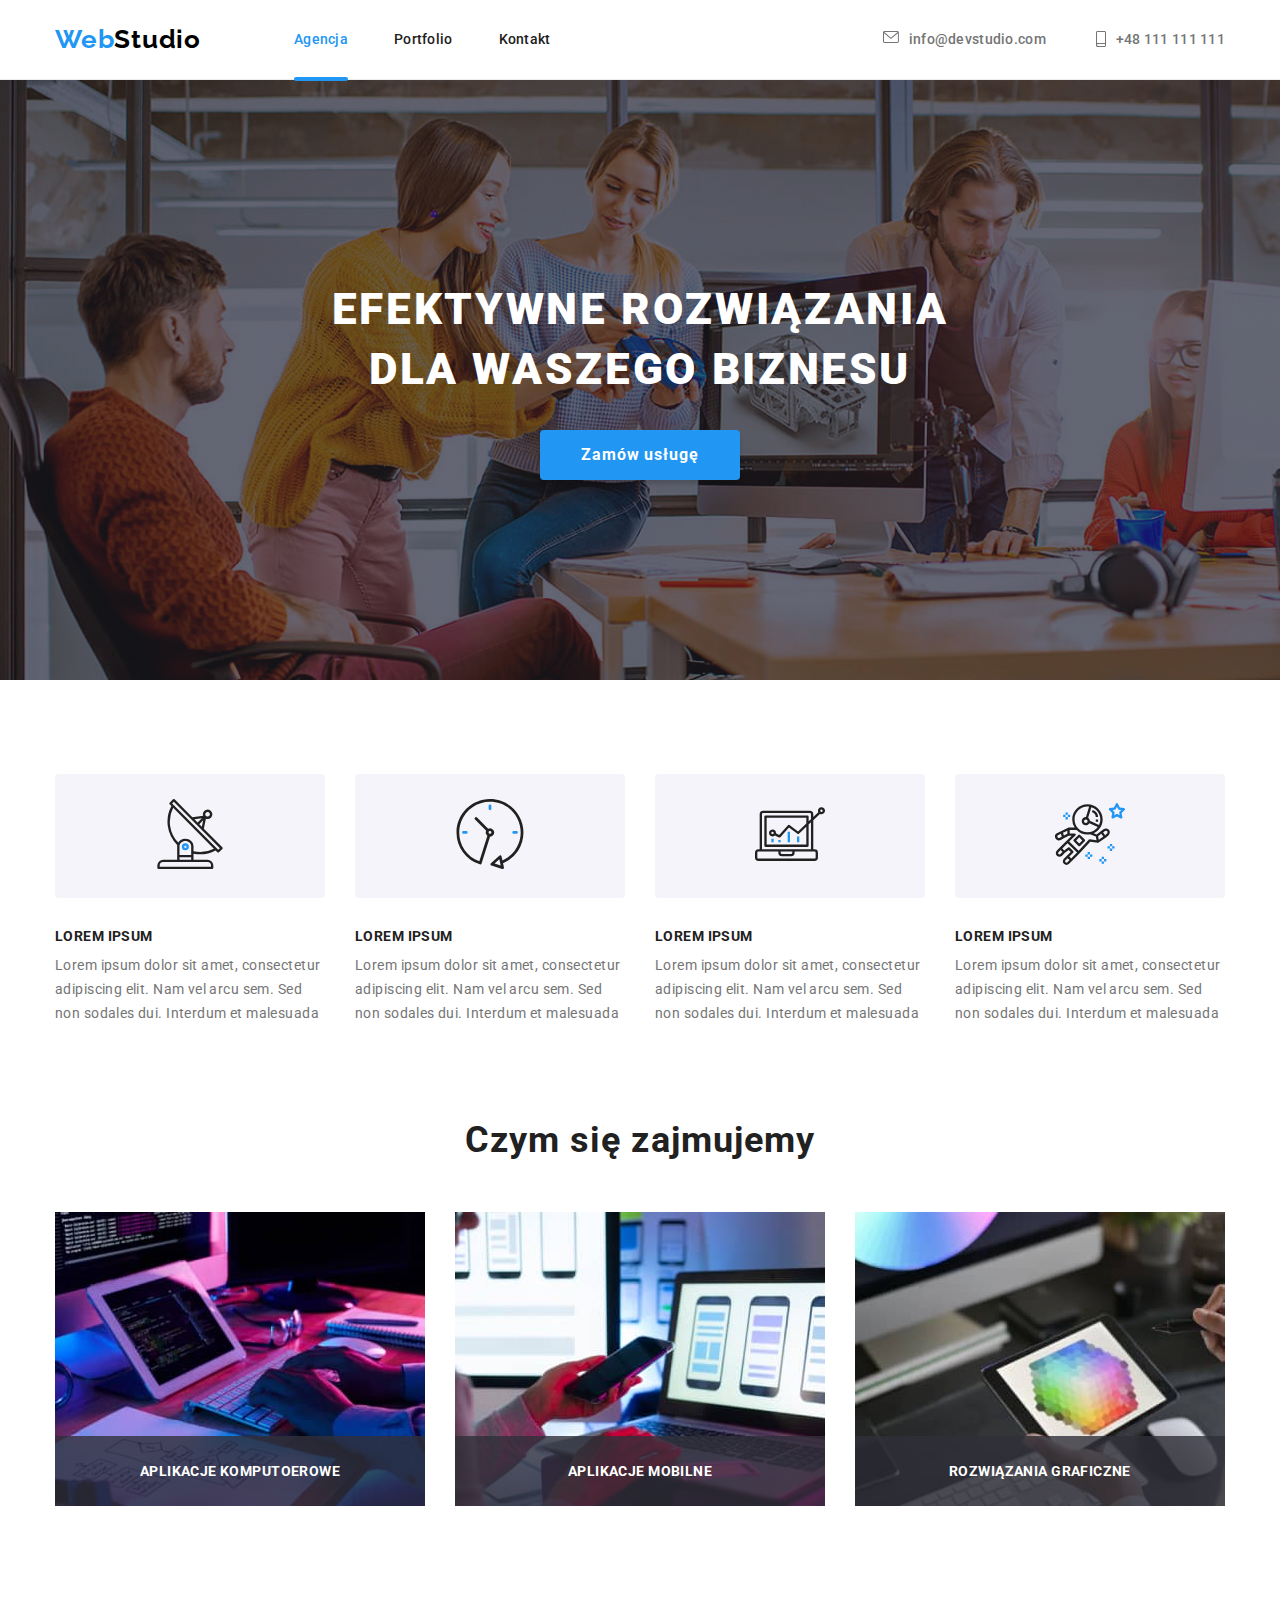
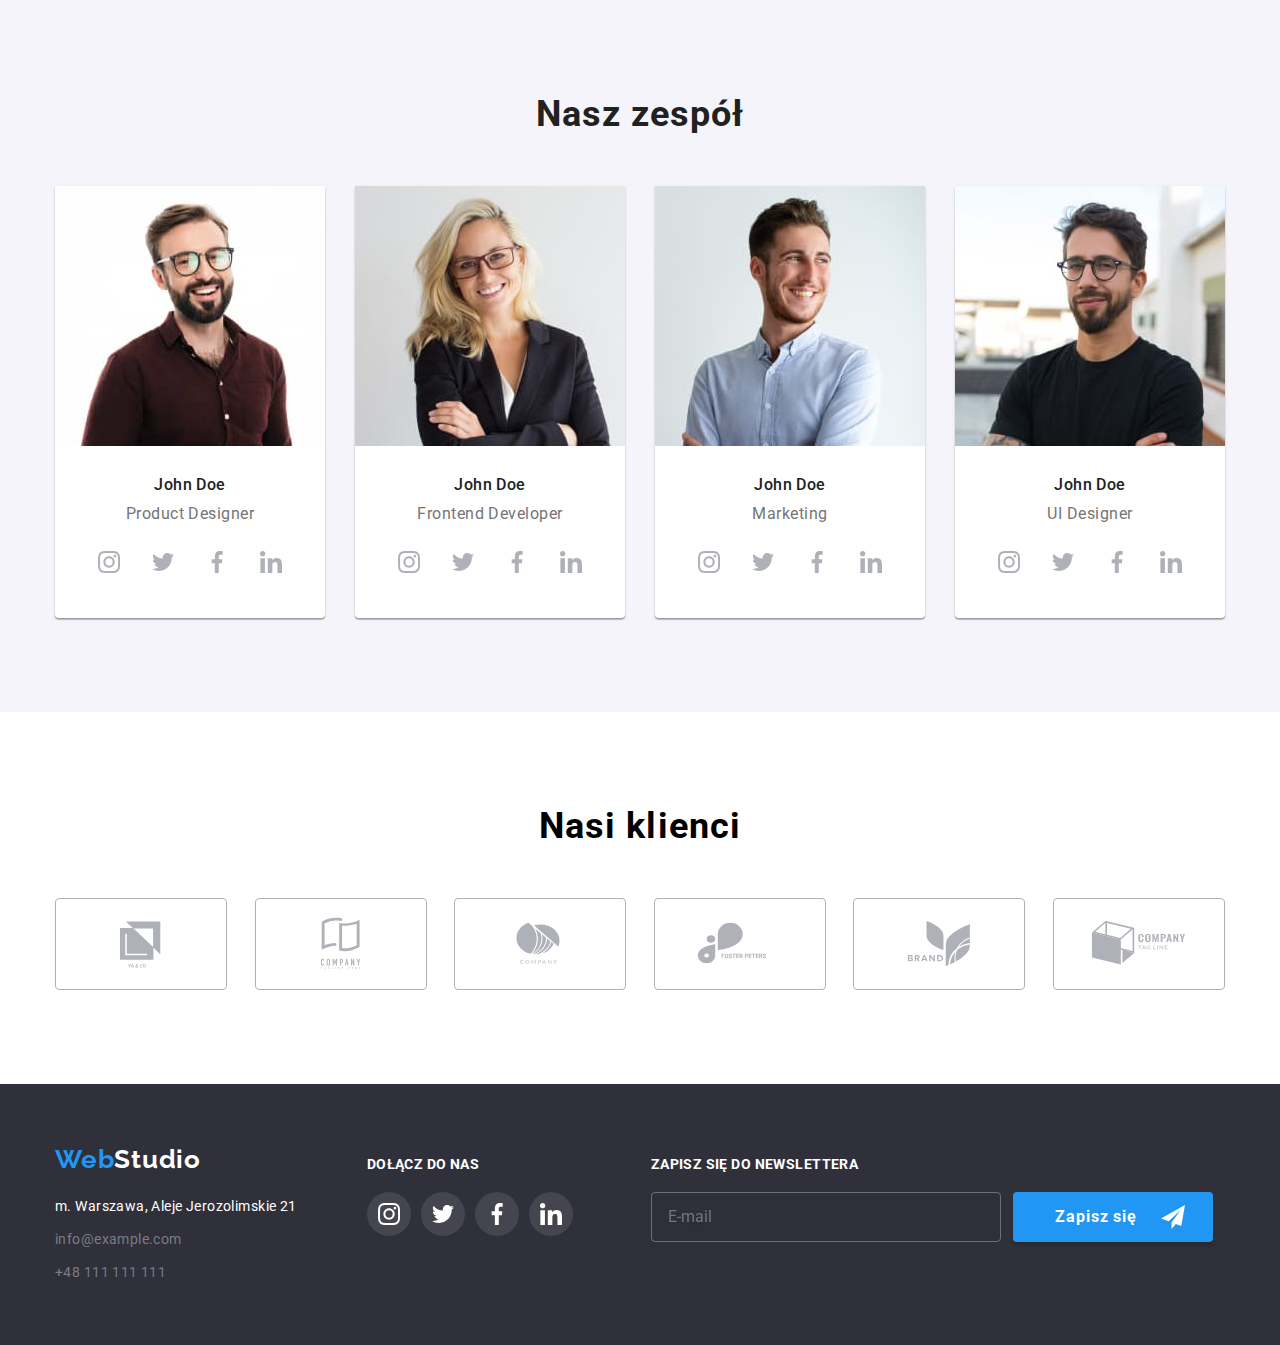
==== commit f4c9dc06: "?" ====
--- a/index.html
+++ b/index.html
@@ -59,74 +59,69 @@
 					</button>
 				</div>
 			</section>
-			<section class="section loremipsum-section">
+			<section class="section loremipsum__section">
 				<div class="container">
 					<ul class="list">
 						<li class="list__item">
 							<figure>
-								<div class="figure_image">
+								<div class="loremipsum__image">
 									<svg width="70" height="70">
 										<use href="./images/icons.svg#icon-antenna-1"></use>
 									</svg>
 								</div>
-								<figcaption class="figure_destripction">
-									<h3 class="figure_destripction__title">LOREM IPSUM</h3>
-									<p class="figure_destripction__paragraph">
-										Lorem ipsum dolor sit amet, consectetur adipisicing elit. Exercitationem, quos
-										delectus. Itaque, ab ipsum, impedit voluptate, eligendi repellendus illum quis
-										labore recusandae voluptas eveniet sequi quia nobis laboriosam tempora
-										molestias.
+								<figcaption class="loremipsum__destripction">
+									<h3 class="loremipsum__destripction__title">LOREM IPSUM</h3>
+									<p class="loremipsum__destripction__paragraph">
+										Lorem ipsum dolor sit amet, consectetur adipiscing elit. Nam vel arcu sem. Sed
+										non sodales dui. Interdum et malesuada
 									</p>
 								</figcaption>
 							</figure>
 						</li>
 						<li class="list__item">
-							<figure class="figure_destripction">
-								<div class="figure_image">
+							<figure>
+								<div class="loremipsum__image">
 									<svg width="70" height="70">
 										<use href="./images/icons.svg#icon-clock-1"></use>
 									</svg>
 								</div>
-								<figcaption class="figure_destripction">
-									<h3 class="figure_destripction__title">LOREM IPSUM</h3>
-									<p class="figure_destripction__paragraph">
-										Lorem ipsum dolor sit amet consectetur adipisicing elit. Eos excepturi natus,
-										culpa modi tempore mollitia, aspernatur in unde sint debitis dolorem at totam
-										rerum voluptatum delectus, pariatur cupiditate quae corrupti.
+								<figcaption class="loremipsum__destripction">
+									<h3 class="loremipsum__destripction__title">LOREM IPSUM</h3>
+									<p class="loremipsum__destripction__paragraph">
+										Lorem ipsum dolor sit amet, consectetur adipiscing elit. Nam vel arcu sem. Sed
+										non sodales dui. Interdum et malesuada
 									</p>
 								</figcaption>
 							</figure>
 						</li>
 						<li class="list__item">
 							<figure>
-								<div class="figure_image">
+								<div class="loremipsum__image">
 									<svg width="70" height="70">
 										<use href="./images/icons.svg#icon-diagram-1"></use>
 									</svg>
 								</div>
-								<figcaption class="figure_destripction">
-									<h3 class="figure_destripction__title">LOREM IPSUM</h3>
-									<p class="figure_destripction__paragraph">
-										Lorem ipsum dolor sit amet consectetur adipisicing elit. Eos excepturi natus,
-										culpa modi tempore mollitia, aspernatur in unde sint debitis dolorem at totam
-										rerum voluptatum delectus, pariatur cupiditate quae corrupti.
+								<figcaption class="loremipsum__destripction">
+									<h3 class="loremipsum__destripction__title">LOREM IPSUM</h3>
+									<p class="loremipsum__destripction__paragraph">
+										Lorem ipsum dolor sit amet, consectetur adipiscing elit. Nam vel arcu sem. Sed
+										non sodales dui. Interdum et malesuada
 									</p>
 								</figcaption>
 							</figure>
 						</li>
 						<li class="list__item">
-							<figure class="figure">
-								<div class="figure_image">
+							<figure>
+								<div class="loremipsum__image">
 									<svg width="70" height="70">
 										<use href="./images/icons.svg#icon-astronaut-1"></use>
 									</svg>
 								</div>
-								<figcaption class="figure_destripction">
-									<h3 class="figure_destripction__title">LOREM IPSUM</h3>
-									<p class="figure_destripction__paragraph">
-										Lorem ipsum dolor sit amet consectetur adipisicing elit. Eos excepturi natus,
-										culpa modi tempore mollitia, aspernatur in unde sint debitis dolorem at totam
-										rerum voluptatum delectus, pariatur cupiditate quae corrupti.
+								<figcaption class="loremipsum__destripction">
+									<h3 class="loremipsum__destripction__title">LOREM IPSUM</h3>
+									<p class="loremipsum__destripction__paragraph">
+										Lorem ipsum dolor sit amet, consectetur adipiscing elit. Nam vel arcu sem. Sed
+										non sodales dui. Interdum et malesuada
 									</p>
 								</figcaption>
 							</figure>
@@ -134,12 +129,12 @@
 					</ul>
 				</div>
 			</section>
-			<section class="section job-section">
+			<section class="section job">
 				<div class="container">
-					<h2 class="job-section__title">Czym się zajmujemy</h2>
-					<ul class="list">
-						<li class="list__item-job list__item--relative">
-							<div class="description-jobitem">Aplikacje komputoerowe</div>
+					<h2 class="job__title">Czym się zajmujemy</h2>
+					<ul class="job__list">
+						<li class="job__item">
+							<div class="job__description">Aplikacje komputoerowe</div>
 							<img
 								src="images/what-you-doing1.jpg"
 								height="294"
@@ -147,8 +142,8 @@
 								alt="Mężczyzna siedzi przy biurku i pisze kod na klawiaturze komputera. Obok klawiatury leży kartka z narysowanym schematem blokowym. "
 							/>
 						</li>
-						<li class="list__item-job list__item--relative">
-							<div class="description-jobitem">Aplikacje mobilne</div>
+						<li class="job__item">
+							<div class="job__description">Aplikacje mobilne</div>
 							<img
 								src="images/what-you-doing3.jpg"
 								height="294"
@@ -156,8 +151,8 @@
 								alt="Osoba trzyma telefon w lewej dłoni. Prawą dłoń ma umieszoną na gładziku komputera. Na ekranie komputera widać gify z telefonami"
 							/>
 						</li>
-						<li class="list__item-job list__item--relative">
-							<div class="description-jobitem">Rozwiązania graficzne</div>
+						<li class="job__item">
+							<div class="job__description">Rozwiązania graficzne</div>
 							<img
 								src="images/what-you-doing2.jpg"
 								height="294"
@@ -169,28 +164,34 @@
 				</div>
 			</section>
 
-			<section class="section section-team">
+			<section class="section team">
 				<div class="container">
-					<h2 class="section-team__title">Nasz zespół</h2>
+					<h2 class="team__title">Nasz zespół</h2>
 					<ul class="list">
 						<li>
-							<figure class="figure-profile">
+							<figure class="profile">
 								<img
 									src="images/emp1.jpg"
 									height="260"
 									width="270"
 									alt="Brodaty mężczyzna, w okularach. Ubrany jest w brązową dobrze dopasowaną koszulę."
 								/>
-								<figcaption class="figure-profile__description">
-									<h4 class="figure-profile__nickname">John Doe</h4>
-									<p class="figure-profile__job">Product Designer</p>
-									<ul class="socialmedia-list">
-										<li>
-											<a class="socialmedia-link" href="https://www.instagram.com/" target="_blank"
+								<figcaption class="profile__description">
+									<h4 class="profile__nickname">John Doe</h4>
+									<p class="profile__job">Product Designer</p>
+									<!-- <ul class="socialmedia"> -->
+									<ul class="socialmedia">
+										<li>
+											<a class="socialmedia__link" href="https://www.instagram.com/" target="_blank"
 												><svg width="44" height="44">
-													<circle class="socialmedia-link__circle" r="22" cx="22" cy="22" />
-													<use
-														class="socialmedia-link__icon"
+													<circle
+														class="socialmedia__circle socialmedia__circle--team"
+														r="22"
+														cx="22"
+														cy="22"
+													/>
+													<use
+														class="socialmedia__icon"
 														width="22"
 														height="22"
 														x="11"
@@ -201,11 +202,16 @@
 											</a>
 										</li>
 										<li>
-											<a class="socialmedia-link" href="https://twitter.com/" target="_blank">
-												<svg width="44" height="44">
-													<circle class="socialmedia-link__circle" r="22" cx="22" cy="22" />
-													<use
-														class="socialmedia-link__icon"
+											<a class="socialmedia__link" href="https://twitter.com/" target="_blank">
+												<svg width="44" height="44">
+													<circle
+														class="socialmedia__circle socialmedia__circle--team"
+														r="22"
+														cx="22"
+														cy="22"
+													/>
+													<use
+														class="socialmedia__icon"
 														width="22"
 														height="22"
 														x="11"
@@ -216,11 +222,16 @@
 											</a>
 										</li>
 										<li>
-											<a class="socialmedia-link" href="https://facebook.com/" target="_blank">
-												<svg width="44" height="44">
-													<circle class="socialmedia-link__circle" r="22" cx="22" cy="22" />
-													<use
-														class="socialmedia-link__icon"
+											<a class="socialmedia__link" href="https://facebook.com/" target="_blank">
+												<svg width="44" height="44">
+													<circle
+														class="socialmedia__circle socialmedia__circle--team"
+														r="22"
+														cx="22"
+														cy="22"
+													/>
+													<use
+														class="socialmedia__icon"
 														width="22"
 														height="22"
 														x="11"
@@ -231,11 +242,16 @@
 											</a>
 										</li>
 										<li>
-											<a class="socialmedia-link" href="https://www.linkedin.com/" target="_blank">
-												<svg width="44" height="44">
-													<circle class="socialmedia-link__circle" r="22" cx="22" cy="22" />
-													<use
-														class="socialmedia-link__icon"
+											<a class="socialmedia__link" href="https://www.linkedin.com/" target="_blank">
+												<svg width="44" height="44">
+													<circle
+														class="socialmedia__circle socialmedia__circle--team"
+														r="22"
+														cx="22"
+														cy="22"
+													/>
+													<use
+														class="socialmedia__icon"
 														width="22"
 														height="22"
 														x="11"
@@ -250,23 +266,28 @@
 							</figure>
 						</li>
 						<li>
-							<figure class="figure-profile">
+							<figure class="profile">
 								<img
 									src="images/emp2.jpg"
 									height="260"
 									width="270"
 									alt="Dziewczyna, w bląd włosach. Ubrana w ciemną biznesową marynarkę. Ma okulary na twarzy i się usmiecha."
 								/>
-								<figcaption class="figure-profile__description">
-									<h4 class="figure-profile__nickname">John Doe</h4>
-									<p class="figure-profile__job">Frontend Developer</p>
-									<ul class="socialmedia-list">
-										<li>
-											<a class="socialmedia-link" href="https://www.instagram.com/" target="_blank"
+								<figcaption class="profile__description">
+									<h4 class="profile__nickname">John Doe</h4>
+									<p class="profile__job">Frontend Developer</p>
+									<ul class="socialmedia">
+										<li>
+											<a class="socialmedia__link" href="https://www.instagram.com/" target="_blank"
 												><svg width="44" height="44">
-													<circle class="socialmedia-link__circle" r="22" cx="22" cy="22" />
-													<use
-														class="socialmedia-link__icon"
+													<circle
+														class="socialmedia__circle socialmedia__circle--team"
+														r="22"
+														cx="22"
+														cy="22"
+													/>
+													<use
+														class="socialmedia__icon"
 														width="22"
 														height="22"
 														x="11"
@@ -277,11 +298,16 @@
 											</a>
 										</li>
 										<li>
-											<a class="socialmedia-link" href="https://twitter.com/" target="_blank">
-												<svg width="44" height="44">
-													<circle class="socialmedia-link__circle" r="22" cx="22" cy="22" />
-													<use
-														class="socialmedia-link__icon"
+											<a class="socialmedia__link" href="https://twitter.com/" target="_blank">
+												<svg width="44" height="44">
+													<circle
+														class="socialmedia__circle socialmedia__circle--team"
+														r="22"
+														cx="22"
+														cy="22"
+													/>
+													<use
+														class="socialmedia__icon"
 														width="22"
 														height="22"
 														x="11"
@@ -292,11 +318,16 @@
 											</a>
 										</li>
 										<li>
-											<a class="socialmedia-link" href="https://facebook.com/" target="_blank">
-												<svg width="44" height="44">
-													<circle class="socialmedia-link__circle" r="22" cx="22" cy="22" />
-													<use
-														class="socialmedia-link__icon"
+											<a class="socialmedia__link" href="https://facebook.com/" target="_blank">
+												<svg width="44" height="44">
+													<circle
+														class="socialmedia__circle socialmedia__circle--team"
+														r="22"
+														cx="22"
+														cy="22"
+													/>
+													<use
+														class="socialmedia__icon"
 														width="22"
 														height="22"
 														x="11"
@@ -307,11 +338,16 @@
 											</a>
 										</li>
 										<li>
-											<a class="socialmedia-link" href="https://www.linkedin.com/" target="_blank">
-												<svg width="44" height="44">
-													<circle class="socialmedia-link__circle" r="22" cx="22" cy="22" />
-													<use
-														class="socialmedia-link__icon"
+											<a class="socialmedia__link" href="https://www.linkedin.com/" target="_blank">
+												<svg width="44" height="44">
+													<circle
+														class="socialmedia__circle socialmedia__circle--team"
+														r="22"
+														cx="22"
+														cy="22"
+													/>
+													<use
+														class="socialmedia__icon"
 														width="22"
 														height="22"
 														x="11"
@@ -326,23 +362,28 @@
 							</figure>
 						</li>
 						<li>
-							<figure class="figure-profile">
+							<figure class="profile">
 								<img
 									src="images/emp3.jpg"
 									height="260"
 									width="270"
 									alt="Usmiechniety, młody mężczyzna, z delikatnym zarostem. Ubrany w białą koszulę."
 								/>
-								<figcaption class="figure-profile__description">
-									<h4 class="figure-profile__nickname">John Doe</h4>
-									<p class="figure-profile__job">Marketing</p>
-									<ul class="socialmedia-list">
-										<li>
-											<a class="socialmedia-link" href="https://www.instagram.com/" target="_blank"
+								<figcaption class="profile__description">
+									<h4 class="profile__nickname">John Doe</h4>
+									<p class="profile__job">Marketing</p>
+									<ul class="socialmedia">
+										<li>
+											<a class="socialmedia__link" href="https://www.instagram.com/" target="_blank"
 												><svg width="44" height="44">
-													<circle class="socialmedia-link__circle" r="22" cx="22" cy="22" />
-													<use
-														class="socialmedia-link__icon"
+													<circle
+														class="socialmedia__circle socialmedia__circle--team"
+														r="22"
+														cx="22"
+														cy="22"
+													/>
+													<use
+														class="socialmedia__icon"
 														width="22"
 														height="22"
 														x="11"
@@ -353,11 +394,16 @@
 											</a>
 										</li>
 										<li>
-											<a class="socialmedia-link" href="https://twitter.com/" target="_blank">
-												<svg width="44" height="44">
-													<circle class="socialmedia-link__circle" r="22" cx="22" cy="22" />
-													<use
-														class="socialmedia-link__icon"
+											<a class="socialmedia__link" href="https://twitter.com/" target="_blank">
+												<svg width="44" height="44">
+													<circle
+														class="socialmedia__circle socialmedia__circle--team"
+														r="22"
+														cx="22"
+														cy="22"
+													/>
+													<use
+														class="socialmedia__icon"
 														width="22"
 														height="22"
 														x="11"
@@ -368,11 +414,16 @@
 											</a>
 										</li>
 										<li>
-											<a class="socialmedia-link" href="https://facebook.com/" target="_blank">
-												<svg width="44" height="44">
-													<circle class="socialmedia-link__circle" r="22" cx="22" cy="22" />
-													<use
-														class="socialmedia-link__icon"
+											<a class="socialmedia__link" href="https://facebook.com/" target="_blank">
+												<svg width="44" height="44">
+													<circle
+														class="socialmedia__circle socialmedia__circle--team"
+														r="22"
+														cx="22"
+														cy="22"
+													/>
+													<use
+														class="socialmedia__icon"
 														width="22"
 														height="22"
 														x="11"
@@ -383,11 +434,16 @@
 											</a>
 										</li>
 										<li>
-											<a class="socialmedia-link" href="https://www.linkedin.com/" target="_blank">
-												<svg width="44" height="44">
-													<circle class="socialmedia-link__circle" r="22" cx="22" cy="22" />
-													<use
-														class="socialmedia-link__icon"
+											<a class="socialmedia__link" href="https://www.linkedin.com/" target="_blank">
+												<svg width="44" height="44">
+													<circle
+														class="socialmedia__circle socialmedia__circle--team"
+														r="22"
+														cx="22"
+														cy="22"
+													/>
+													<use
+														class="socialmedia__icon"
 														width="22"
 														height="22"
 														x="11"
@@ -402,23 +458,28 @@
 							</figure>
 						</li>
 						<li>
-							<figure class="figure-profile">
+							<figure class="profile">
 								<img
 									src="images/emp4.jpg"
 									height="260"
 									width="270"
 									alt="Mężczyzna z zarostem. Ma okulary na twarzy. Ubrany w czarny t-shirt"
 								/>
-								<figcaption class="figure-profile__description">
-									<h4 class="figure-profile__nickname">John Doe</h4>
-									<p class="figure-profile__job">UI Designer</p>
-									<ul class="socialmedia-list">
-										<li>
-											<a class="socialmedia-link" href="https://www.instagram.com/" target="_blank"
+								<figcaption class="profile__description">
+									<h4 class="profile__nickname">John Doe</h4>
+									<p class="profile__job">UI Designer</p>
+									<ul class="socialmedia">
+										<li>
+											<a class="socialmedia__link" href="https://www.instagram.com/" target="_blank"
 												><svg width="44" height="44">
-													<circle class="socialmedia-link__circle" r="22" cx="22" cy="22" />
-													<use
-														class="socialmedia-link__icon"
+													<circle
+														class="socialmedia__circle socialmedia__circle--team"
+														r="22"
+														cx="22"
+														cy="22"
+													/>
+													<use
+														class="socialmedia__icon"
 														width="22"
 														height="22"
 														x="11"
@@ -429,11 +490,16 @@
 											</a>
 										</li>
 										<li>
-											<a class="socialmedia-link" href="https://twitter.com/" target="_blank">
-												<svg width="44" height="44">
-													<circle class="socialmedia-link__circle" r="22" cx="22" cy="22" />
-													<use
-														class="socialmedia-link__icon"
+											<a class="socialmedia__link" href="https://twitter.com/" target="_blank">
+												<svg width="44" height="44">
+													<circle
+														class="socialmedia__circle socialmedia__circle--team"
+														r="22"
+														cx="22"
+														cy="22"
+													/>
+													<use
+														class="socialmedia__icon"
 														width="22"
 														height="22"
 														x="11"
@@ -444,11 +510,16 @@
 											</a>
 										</li>
 										<li>
-											<a class="socialmedia-link" href="https://facebook.com/" target="_blank">
-												<svg width="44" height="44">
-													<circle class="socialmedia-link__circle" r="22" cx="22" cy="22" />
-													<use
-														class="socialmedia-link__icon"
+											<a class="socialmedia__link" href="https://facebook.com/" target="_blank">
+												<svg width="44" height="44">
+													<circle
+														class="socialmedia__circle socialmedia__circle--team"
+														r="22"
+														cx="22"
+														cy="22"
+													/>
+													<use
+														class="socialmedia__icon"
 														width="22"
 														height="22"
 														x="11"
@@ -459,11 +530,16 @@
 											</a>
 										</li>
 										<li>
-											<a class="socialmedia-link" href="https://www.linkedin.com/" target="_blank">
-												<svg width="44" height="44">
-													<circle class="socialmedia-link__circle" r="22" cx="22" cy="22" />
-													<use
-														class="socialmedia-link__icon"
+											<a class="socialmedia__link" href="https://www.linkedin.com/" target="_blank">
+												<svg width="44" height="44">
+													<circle
+														class="socialmedia__circle socialmedia__circle--team"
+														r="22"
+														cx="22"
+														cy="22"
+													/>
+													<use
+														class="socialmedia__icon"
 														width="22"
 														height="22"
 														x="11"
@@ -480,47 +556,47 @@
 					</ul>
 				</div>
 			</section>
-			<section class="section section-customers">
+			<section class="section customers">
 				<div class="container">
-					<h2 class="section-customers__title">Nasi klienci</h2>
-					<ul class="customers-list">
-						<li>
-							<a class="customers-list__img" href="#">
+					<h2 class="customers__title">Nasi klienci</h2>
+					<ul class="customers__list">
+						<li>
+							<a class="customers__item" href="#">
 								<svg width="106" height="60">
 									<use href="./images/icons.svg#icon-Logo-1"></use>
 								</svg>
 							</a>
 						</li>
 						<li>
-							<a class="customers-list__img" href="#">
+							<a class="customers__item" href="#">
 								<svg width="106" height="60">
 									<use href="./images/icons.svg#icon-Logo-2"></use>
 								</svg>
 							</a>
 						</li>
 						<li>
-							<a class="customers-list__img" href="#">
+							<a class="customers__item" href="#">
 								<svg width="106" height="60">
 									<use href="./images/icons.svg#icon-Logo-3"></use>
 								</svg>
 							</a>
 						</li>
 						<li>
-							<a class="customers-list__img" href="#">
+							<a class="customers__item" href="#">
 								<svg width="106" height="60">
 									<use href="./images/icons.svg#icon-Logo-4"></use>
 								</svg>
 							</a>
 						</li>
 						<li>
-							<a class="customers-list__img" href="#">
+							<a class="customers__item" href="#">
 								<svg width="106" height="60">
 									<use href="./images/icons.svg#icon-Logo-5"></use>
 								</svg>
 							</a>
 						</li>
 						<li>
-							<a class="customers-list__img" href="#">
+							<a class="customers__item" href="#">
 								<svg width="106" height="60">
 									<use href="./images/icons.svg#icon-Logo-6"></use>
 								</svg>
@@ -534,7 +610,7 @@
 			<div class="container footer__container">
 				<div>
 					<a href="index.html" class="logo">Web<span class="logo--color2">Studio</span></a>
-					<address class="address-footer">m. Warszawa, Aleje Jerozolimskie 21</address>
+					<address class="contact-footer__address">m. Warszawa, Aleje Jerozolimskie 21</address>
 					<ul class="contact-footer">
 						<li class="contact-footer__item">
 							<a href="mailto:info@example.com" class="contact-footer__mail">info@example.com</a>
@@ -546,13 +622,18 @@
 				</div>
 				<div class="socialmedia-footer">
 					<h3 class="socialmedia-footer__title">Dołącz do nas</h3>
-					<ul class="socialmedia-list">
-						<li>
-							<a class="socialmedia-link" href="https://www.instagram.com/" target="_blank"
+					<ul class="socialmedia">
+						<li>
+							<a class="socialmedia__link" href="https://www.instagram.com/" target="_blank"
 								><svg width="44" height="44">
-									<circle class="socialmedia-link__circle--footer" r="22" cx="22" cy="22" />
+									<circle
+										class="socialmedia__circle socialmedia__circle--footer"
+										r="22"
+										cx="22"
+										cy="22"
+									/>
 									<use
-										class="socialmedia-link__icon--footer"
+										class="socialmedia__icon socialmedia__icon--footer"
 										width="22"
 										height="22"
 										x="11"
@@ -563,11 +644,16 @@
 							</a>
 						</li>
 						<li>
-							<a class="socialmedia-link" href="https://twitter.com/" target="_blank">
+							<a class="socialmedia__link" href="https://twitter.com/" target="_blank">
 								<svg width="44" height="44">
-									<circle class="socialmedia-link__circle--footer" r="22" cx="22" cy="22" />
+									<circle
+										class="socialmedia__circle socialmedia__circle--footer"
+										r="22"
+										cx="22"
+										cy="22"
+									/>
 									<use
-										class="socialmedia-link__icon--footer"
+										class="socialmedia__icon socialmedia__icon--footer"
 										width="22"
 										height="22"
 										x="11"
@@ -578,11 +664,16 @@
 							</a>
 						</li>
 						<li>
-							<a class="socialmedia-link" href="https://facebook.com/" target="_blank">
+							<a class="socialmedia__link" href="https://facebook.com/" target="_blank">
 								<svg width="44" height="44">
-									<circle class="socialmedia-link__circle--footer" r="22" cx="22" cy="22" />
+									<circle
+										class="socialmedia__circle socialmedia__circle--footer"
+										r="22"
+										cx="22"
+										cy="22"
+									/>
 									<use
-										class="socialmedia-link__icon--footer"
+										class="socialmedia__icon socialmedia__icon--footer"
 										width="22"
 										height="22"
 										x="11"
@@ -593,11 +684,16 @@
 							</a>
 						</li>
 						<li>
-							<a class="socialmedia-link" href="https://www.linkedin.com/" target="_blank">
+							<a class="socialmedia__link" href="https://www.linkedin.com/" target="_blank">
 								<svg width="44" height="44">
-									<circle class="socialmedia-link__circle--footer" r="22" cx="22" cy="22" />
+									<circle
+										class="socialmedia__circle socialmedia__circle--footer"
+										r="22"
+										cx="22"
+										cy="22"
+									/>
 									<use
-										class="socialmedia-link__icon--footer"
+										class="socialmedia__icon socialmedia__icon--footer"
 										width="22"
 										height="22"
 										x="11"
@@ -611,8 +707,8 @@
 				</div>
 				<div class="newsletter">
 					<h3 class="newsletter__title">Zapisz się do newslettera</h3>
-					<form class="form-newsletter">
-						<input class="form-newsletter__input" type="email" name="email" placeholder="E-mail" />
+					<form class="newsletter__form">
+						<input class="newsletter__form__input" type="email" name="email" placeholder="E-mail" />
 						<button class="button-footer">
 							<span class="button-footer__text">Zapisz się</span>
 							<svg class="button-footer__img" width="24" height="24">
@@ -630,8 +726,8 @@
 						<use width="11" height="11" href="./images/icons.svg#cros"></use>
 					</svg>
 				</button>
-				<div class="modal-container">
-					<h3 class="modal-container __title">Zostaw swoje dane w formularzu poniżej</h3>
+				<div class="modal__container">
+					<h3 class="modal__title">Zostaw swoje dane w formularzu poniżej</h3>
 					<form class="form">
 						<div class="form__item form__item--firstmargin">
 							<label class="form__label" for="input-name">Imie</label>
@@ -698,8 +794,8 @@
 									<use width="14" height="14" href="./images/icons.svg#checked"></use>
 								</svg>
 								<span class="custom-checkbox__description">
-									Oświadczam iż akceptuję <a class="custom-checkbox__link" href="">Regulamin</a> i
-									<a class="custom-checkbox__link" href="">Politykę Prywatności.</a></span
+									Oświadczam iż akceptuję <a class="form__link" href="">Regulamin</a> i
+									<a class="form__link" href="">Politykę Prywatności.</a></span
 								>
 							</label>
 						</div>
--- a/css/main.min.css
+++ b/css/main.min.css
@@ -1 +1 @@
-body{background-color:#fff;font-family:"Roboto",sans-serif;font-style:normal;font-weight:400}img{display:block}*{-webkit-box-sizing:border-box;box-sizing:border-box;margin:0;padding:0}.container{padding:0 15px;width:1200px}.section{padding-top:94px;padding-bottom:94px}.logo{font-family:"Raleway";text-decoration:none;font-weight:700;font-size:26px;line-height:1.2;letter-spacing:.03em;color:#2196f3;display:block}.logo--padding-r{padding-right:93px}.logo--color1{color:#000}.logo--color2{color:#fff}.list{list-style:none;display:-webkit-box;display:-ms-flexbox;display:flex;gap:30px}.list__item--relative{position:relative}.header{background-color:#fff;display:-webkit-box;display:-ms-flexbox;display:flex;-webkit-box-pack:center;-ms-flex-pack:center;justify-content:center;height:80px;border-bottom:1px solid #ececec}.header--flex{display:-webkit-box;display:-ms-flexbox;display:flex;-webkit-box-align:center;-ms-flex-align:center;align-items:center;padding:15px}.nav{list-style:none;display:-webkit-box;display:-ms-flexbox;display:flex;gap:46px}.nav--flex{list-style:none;display:-webkit-box;display:-ms-flexbox;display:flex}.nav__link{text-decoration:none;font-weight:500;font-size:14px;line-height:1.15;letter-spacing:.02em;color:#212121;display:block;position:relative;-webkit-transition-duration:250ms;transition-duration:250ms;-webkit-transition-timing-function:cubic-bezier(0.4, 0, 0.2, 1);transition-timing-function:cubic-bezier(0.4, 0, 0.2, 1);-webkit-transition-property:color;transition-property:color}.nav__link:hover,.nav__link:focus{color:#2196f3}.active__page{color:#2196f3}.active__page:after{position:absolute;content:"";width:100%;height:4px;background:#2196f3;border-radius:2px;bottom:-33px;right:0px}.contact-head{list-style:none;display:-webkit-box;display:-ms-flexbox;display:flex;-webkit-box-align:center;-ms-flex-align:center;align-items:center;margin-left:auto;gap:50px}.contact-head__mail{text-decoration:none;font-weight:500;font-size:14px;line-height:1.15;letter-spacing:.02em;color:#757575;fill:#757575;display:block;display:-webkit-box;display:-ms-flexbox;display:flex;-webkit-transition-duration:250ms;transition-duration:250ms;-webkit-transition-timing-function:cubic-bezier(0.4, 0, 0.2, 1);transition-timing-function:cubic-bezier(0.4, 0, 0.2, 1);-webkit-transition-property:color,fill;transition-property:color,fill}.contact-head__mail:hover,.contact-head__mail:focus{color:#2196f3;fill:#2196f3}.contact-head__mail__icon{margin-right:10px}.contact-head__phone{text-decoration:none;font-weight:500;font-size:14px;line-height:1.15;letter-spacing:.02em;color:#757575;fill:#757575;display:-webkit-box;display:-ms-flexbox;display:flex;-webkit-transition-duration:250ms;transition-duration:250ms;-webkit-transition-timing-function:cubic-bezier(0.4, 0, 0.2, 1);transition-timing-function:cubic-bezier(0.4, 0, 0.2, 1);-webkit-transition-property:color,fill;transition-property:color,fill}.contact-head__phone:hover,.contact-head__phone:focus{color:#2196f3;fill:#2196f3}.contact-head__phone__icon{margin-right:10px}.effective_solutions{background-image:-webkit-gradient(linear, left bottom, left top, from(rgba(47, 48, 58, 0.4)), to(rgba(47, 48, 58, 0.4))),url("../images/z.jpg");background-image:linear-gradient(0deg, rgba(47, 48, 58, 0.4) 0%, rgba(47, 48, 58, 0.4) 100%),url("../images/z.jpg");display:-webkit-box;display:-ms-flexbox;display:flex;height:600px;-webkit-box-pack:center;-ms-flex-pack:center;justify-content:center;-webkit-box-align:center;-ms-flex-align:center;align-items:center;max-width:1600px;background-size:auto;margin:0 auto}.effective_solutions__title{font-weight:900;font-size:44px;line-height:1.36;text-align:center;letter-spacing:.06em;text-transform:uppercase;color:#fff;width:696px;height:120px;margin:0px auto 30px}.effective_solutions__button{background:#2196f3;-webkit-box-shadow:0px 4px 4px rgba(0,0,0,.15);box-shadow:0px 4px 4px rgba(0,0,0,.15);border-radius:4px;border-width:0px;cursor:pointer;font-family:"Roboto",sans-serif;color:#fff;font-weight:700;font-size:16px;line-height:1.88;display:-webkit-box;display:-ms-flexbox;display:flex;-webkit-box-align:center;-ms-flex-align:center;align-items:center;text-align:center;letter-spacing:.06em;margin:0 auto;padding:10px 41px;-webkit-transition-duration:250ms;transition-duration:250ms;-webkit-transition-timing-function:cubic-bezier(0.4, 0, 0.2, 1);transition-timing-function:cubic-bezier(0.4, 0, 0.2, 1);-webkit-transition-property:color,background;transition-property:color,background}.effective_solutions__button:hover,.effective_solutions__button:focus{background:#fff;color:#212121}.loremipsum-section{display:-webkit-box;display:-ms-flexbox;display:flex;-webkit-box-pack:center;-ms-flex-pack:center;justify-content:center}.figure_image{background-color:#f5f4fa;border-radius:4px;margin-bottom:30px;padding:25px 100px}.figure_destripction__title{font-weight:700;font-size:14px;line-height:1.15;letter-spacing:.03em;text-transform:uppercase;color:#212121}.figure_destripction__paragraph{font-size:14px;line-height:1.71;letter-spacing:.03em;color:#757575}.job-section{display:-webkit-box;display:-ms-flexbox;display:flex;padding-top:0px;height:100%;-webkit-box-pack:center;-ms-flex-pack:center;justify-content:center}.job-section__title{font-weight:700;font-size:36px;line-height:1.16;text-align:center;letter-spacing:.03em;color:#212121;padding-bottom:50px}.description-jobitem{position:absolute;bottom:0px;width:370px;height:70px;background:rgba(47,48,58,.8);font-weight:700;font-size:14px;line-height:1,15;text-align:center;letter-spacing:.03em;text-transform:uppercase;color:#fff;display:-webkit-box;display:-ms-flexbox;display:flex;-webkit-box-pack:center;-ms-flex-pack:center;justify-content:center;-webkit-box-align:center;-ms-flex-align:center;align-items:center}.section-team{background-color:#f5f4fa;display:-webkit-box;display:-ms-flexbox;display:flex;-webkit-box-pack:center;-ms-flex-pack:center;justify-content:center}.section-team__title{font-weight:700;font-size:36px;line-height:1.16;text-align:center;letter-spacing:.03em;color:#212121;padding-bottom:50px}.figure-profile{background:#fff;-webkit-box-shadow:0px 1px 3px rgba(0,0,0,.12),0px 1px 1px rgba(0,0,0,.14),0px 2px 1px rgba(0,0,0,.2);box-shadow:0px 1px 3px rgba(0,0,0,.12),0px 1px 1px rgba(0,0,0,.14),0px 2px 1px rgba(0,0,0,.2);border-radius:0px 0px 4px 4px;-webkit-box-pack:center;-ms-flex-pack:center;justify-content:center;font-size:16px;line-height:1.18;text-align:center;letter-spacing:.03em}.figure-profile__description{padding-bottom:30px}.figure-profile__nickname{font-weight:500;color:#212121;padding-top:30px;padding-bottom:10px}.figure-profile__job{color:#757575;margin-bottom:16px}.socialmedia-list{display:-webkit-box;display:-ms-flexbox;display:flex;-webkit-box-pack:center;-ms-flex-pack:center;justify-content:center;gap:10px;list-style:none}.socialmedia-link:hover .socialmedia-link__circle,.socialmedia-link:hover .socialmedia-link__circle--footer,.socialmedia-link:focus .socialmedia-link__circle,.socialmedia-link:focus .socialmedia-link__circle--footer{fill:#2196f3}.socialmedia-link:hover .socialmedia-link__icon,.socialmedia-link:hover .socialmedia-link__icon--footer,.socialmedia-link:focus .socialmedia-link__icon,.socialmedia-link:focus .socialmedia-link__icon--footer{fill:#fff}.socialmedia-link__circle,.socialmedia-link__circle--footer{fill:#fff;-webkit-transition-duration:250ms;transition-duration:250ms;-webkit-transition-timing-function:cubic-bezier(0.4, 0, 0.2, 1);transition-timing-function:cubic-bezier(0.4, 0, 0.2, 1);-webkit-transition-property:fill;transition-property:fill}.socialmedia-link__icon,.socialmedia-link__icon--footer{fill:#afb1b8;-webkit-transition-duration:250ms;transition-duration:250ms;-webkit-transition-timing-function:cubic-bezier(0.4, 0, 0.2, 1);transition-timing-function:cubic-bezier(0.4, 0, 0.2, 1);-webkit-transition-property:fill;transition-property:fill}.section-customers{display:-webkit-box;display:-ms-flexbox;display:flex;-webkit-box-pack:center;-ms-flex-pack:center;justify-content:center}.section-customers__title{font-weight:700;font-size:36px;line-height:1.16;text-align:center;letter-spacing:.03em;margin-bottom:50px}.customers-list{list-style:none;display:-webkit-box;display:-ms-flexbox;display:flex;-webkit-box-pack:justify;-ms-flex-pack:justify;justify-content:space-between;gap:26px}.customers-list__img{width:172px;height:92px;fill:#afb1b8;border:1px solid #afb1b8;border-radius:4px;display:-webkit-box;display:-ms-flexbox;display:flex;-webkit-box-pack:center;-ms-flex-pack:center;justify-content:center;-webkit-box-align:center;-ms-flex-align:center;align-items:center;-webkit-transition-duration:250ms;transition-duration:250ms;-webkit-transition-timing-function:cubic-bezier(0.4, 0, 0.2, 1);transition-timing-function:cubic-bezier(0.4, 0, 0.2, 1);-webkit-transition-property:border,border-radius,fill;transition-property:border,border-radius,fill}.customers-list__img:hover,.customers-list__img:focus{border:1px solid #2196f3;border-radius:4px;fill:#2196f3}.footer{background-color:#2f303a;display:-webkit-box;display:-ms-flexbox;display:flex;-webkit-box-pack:center;-ms-flex-pack:center;justify-content:center;padding:60px 0 60px}.footer__container{display:-webkit-box;display:-ms-flexbox;display:flex}.footer-conteiner{display:-webkit-box;display:-ms-flexbox;display:flex}.contact-footer{list-style:none}.contact-footer__item{margin-top:9px}.contact-footer__mail{text-decoration:none;font-size:14px;line-height:1.71;letter-spacing:.03em;color:rgba(255,255,255,.3764705882);-webkit-transition-duration:250ms;transition-duration:250ms;-webkit-transition-timing-function:cubic-bezier(0.4, 0, 0.2, 1);transition-timing-function:cubic-bezier(0.4, 0, 0.2, 1);-webkit-transition-property:color;transition-property:color}.contact-footer__mail:hover,.contact-footer__mail:focus{color:#2196f3}.contact-footer__phone{text-decoration:none;font-size:14px;line-height:1.71;letter-spacing:.03em;color:rgba(255,255,255,.3764705882);-webkit-transition-duration:250ms;transition-duration:250ms;-webkit-transition-timing-function:cubic-bezier(0.4, 0, 0.2, 1);transition-timing-function:cubic-bezier(0.4, 0, 0.2, 1);-webkit-transition-property:color;transition-property:color}.contact-footer__phone:hover,.contact-footer__phone:focus{color:#2196f3}.address-footer{font-size:14px;line-height:1.71;letter-spacing:.03em;color:#fff;margin-top:20px;font-style:normal}.socialmedia-footer{width:206px;height:80px;margin-left:70px}.socialmedia-footer__title{font-weight:700;font-size:14px;line-height:1,15;letter-spacing:.03em;text-transform:uppercase;color:#fff;margin-top:12px;margin-bottom:20px}.socialmedia-link__circle--footer{fill:rgba(255,255,255,.1019607843)}.socialmedia-link__icon--footer{fill:#fff}.newsletter{margin-left:78px}.newsletter__title{font-weight:700;font-size:14px;line-height:1.15;letter-spacing:.03em;text-transform:uppercase;color:#fff;margin-top:12px;margin-bottom:20px}.form-newsletter{height:50px;display:-webkit-box;display:-ms-flexbox;display:flex;-webkit-box-pack:center;-ms-flex-pack:center;justify-content:center;-webkit-box-align:center;-ms-flex-align:center;align-items:center}.form-newsletter__input{width:350px;height:auto;border:1px solid rgba(255,255,255,.3);-webkit-filter:drop-shadow(0px 4px 4px rgba(0, 0, 0, 0.15));filter:drop-shadow(0px 4px 4px rgba(0, 0, 0, 0.15));border-radius:4px;background-color:rgba(0,0,0,0);color:#fff;padding:15px 16px;margin-right:12px}.button-footer{width:200px;height:50px;background:#2196f3;-webkit-box-shadow:0px 4px 4px rgba(0,0,0,.15);box-shadow:0px 4px 4px rgba(0,0,0,.15);border-radius:4px;font-weight:700;font-size:16px;line-height:1.87;-webkit-box-align:center;-ms-flex-align:center;align-items:center;text-align:center;letter-spacing:.06em;color:#fff;border-width:0px;display:-webkit-box;display:-ms-flexbox;display:flex;align-items:center;-webkit-transition-duration:250ms;transition-duration:250ms;-webkit-transition-timing-function:cubic-bezier(0.4, 0, 0.2, 1);transition-timing-function:cubic-bezier(0.4, 0, 0.2, 1);-webkit-transition-property:color,background;transition-property:color,background;cursor:pointer}.button-footer:hover,.button-footer:focus{background:#fff;color:#212121}.button-footer:hover .button-footer__img,.button-footer:focus .button-footer__img{fill:#212121}.button-footer__text{height:24px;-webkit-box-pack:center;-ms-flex-pack:center;justify-content:center;-webkit-box-align:center;-ms-flex-align:center;align-items:center;display:-webkit-box;display:-ms-flexbox;display:flex;margin-left:42px;font-size:16px;line-height:1.87;letter-spacing:.06em}.button-footer__img{fill:#fff;margin:auto 0 auto 24px;-webkit-transition-duration:250ms;transition-duration:250ms;-webkit-transition-timing-function:cubic-bezier(0.4, 0, 0.2, 1);transition-timing-function:cubic-bezier(0.4, 0, 0.2, 1);-webkit-transition-property:fill;transition-property:fill}.backdrop{position:fixed;top:0px;left:0px;width:100%;height:100%;background-color:rgba(0,0,0,.2);display:-webkit-box;display:-ms-flexbox;display:flex;-webkit-box-pack:center;-ms-flex-pack:center;justify-content:center;-webkit-box-align:center;-ms-flex-align:center;align-items:center;opacity:1;-webkit-transition-property:opacity,visibility;transition-property:opacity,visibility;-webkit-transition-duration:2s;transition-duration:2s;visibility:visible}.modal{position:relative;width:528px;height:581px;background:#fff;-webkit-box-shadow:0px 1px 3px rgba(0,0,0,.12),0px 1px 1px rgba(0,0,0,.14),0px 2px 1px rgba(0,0,0,.2);box-shadow:0px 1px 3px rgba(0,0,0,.12),0px 1px 1px rgba(0,0,0,.14),0px 2px 1px rgba(0,0,0,.2);border-radius:4px;-webkit-transform:scale(1);transform:scale(1);opacity:1;-webkit-transition-property:opacity,-webkit-transform;transition-property:opacity,-webkit-transform;transition-property:opacity,transform;transition-property:opacity,transform,-webkit-transform;-webkit-transition-duration:2s;transition-duration:2s}.modal__closebtn{top:8px;right:8px;position:absolute;width:30px;height:30px;-webkit-box-sizing:border-box;box-sizing:border-box;background:#fff;border:1px solid rgba(0,0,0,.1);border-radius:50%;display:-webkit-box;display:-ms-flexbox;display:flex;-webkit-box-pack:center;-ms-flex-pack:center;justify-content:center;-webkit-box-align:center;-ms-flex-align:center;align-items:center;cursor:pointer}.modal__closebtn:hover,.modal__closebtn:focus{background:rgba(0,0,0,.1)}.hidden{pointer-events:none;visibility:hidden;-webkit-transition-property:visibility,opacity,pointer-events;transition-property:visibility,opacity,pointer-events;opacity:0}.hidden .transform-modal{-webkit-transform:scale(0);transform:scale(0);-webkit-transition-property:-webkit-transform;transition-property:-webkit-transform;transition-property:transform;transition-property:transform, -webkit-transform;-webkit-transition-duration:2s;transition-duration:2s}.modal-conteiner{position:relative;margin-top:40px;margin-left:40px;margin-right:40px}.modal-conteiner__title{font-weight:700;font-size:20px;line-height:1.15;text-align:center;letter-spacing:.03em;color:#212121}.form__item{margin-top:28px;position:relative}.form__item--firstmargin{margin-top:30px}.form__label{position:absolute;top:-16px;font-size:12px;line-height:1.15;letter-spacing:.01em;color:#757575}.form__input{width:448px;height:40px;padding-left:40px;border:1px solid rgba(33,33,33,.2);border-radius:4px;-webkit-transition-duration:250ms;transition-duration:250ms;-webkit-transition-timing-function:cubic-bezier(0.4, 0, 0.2, 1);transition-timing-function:cubic-bezier(0.4, 0, 0.2, 1);-webkit-transition-property:border;transition-property:border}.form__input:hover+.form__img,.form__input:focus+.form__img{fill:#2196f3}.form__input:hover,.form__input:focus{border:1px solid #2196f3}.form__img{position:absolute;top:11px;left:13px;width:18px;height:18px;-webkit-transition-duration:250ms;transition-duration:250ms;-webkit-transition-timing-function:cubic-bezier(0.4, 0, 0.2, 1);transition-timing-function:cubic-bezier(0.4, 0, 0.2, 1);-webkit-transition-property:fill;transition-property:fill}.form__textbox{width:448px;height:120px;border:1px solid rgba(33,33,33,.2);border-radius:4px;padding:12px 16px;-webkit-transition-duration:250ms;transition-duration:250ms;-webkit-transition-timing-function:cubic-bezier(0.4, 0, 0.2, 1);transition-timing-function:cubic-bezier(0.4, 0, 0.2, 1);-webkit-transition-property:border;transition-property:border;resize:none}.form__textbox:hover,.form__textbox:focus{border:1px solid #2196f3}.form__textbox::-webkit-input-placeholder{font-size:12px;line-height:1.15;letter-spacing:.01em;color:rgba(117,117,117,.5)}.form__textbox::-moz-placeholder{font-size:12px;line-height:1.15;letter-spacing:.01em;color:rgba(117,117,117,.5)}.form__textbox:-ms-input-placeholder{font-size:12px;line-height:1.15;letter-spacing:.01em;color:rgba(117,117,117,.5)}.form__textbox::-ms-input-placeholder{font-size:12px;line-height:1.15;letter-spacing:.01em;color:rgba(117,117,117,.5)}.form__textbox::placeholder{font-size:12px;line-height:1.15;letter-spacing:.01em;color:rgba(117,117,117,.5)}.form__button{margin:30px auto 0px;width:200px;height:50px;background:#2196f3;-webkit-box-shadow:0px 4px 4px rgba(0,0,0,.15);box-shadow:0px 4px 4px rgba(0,0,0,.15);border-radius:4px;border:0px;font-weight:700;font-size:16px;line-height:1.875;display:-webkit-box;display:-ms-flexbox;display:flex;-webkit-box-pack:center;-ms-flex-pack:center;justify-content:center;-webkit-box-align:center;-ms-flex-align:center;align-items:center;letter-spacing:.06em;color:#fff;cursor:pointer;-webkit-transition-duration:250ms;transition-duration:250ms;-webkit-transition-timing-function:cubic-bezier(0.4, 0, 0.2, 1);transition-timing-function:cubic-bezier(0.4, 0, 0.2, 1);-webkit-transition-property:background;transition-property:background}.form__button:hover,.form__button:focus{background:rgba(117,192,253,.884)}.custom-checkbox{position:relative;display:-webkit-box;display:-ms-flexbox;display:flex;-webkit-box-align:center;-ms-flex-align:center;align-items:center;font-size:14px;line-height:1.71;letter-spacing:.03em;color:#757575;margin-left:12px;margin-right:12px;letter-spacing:.03em;margin-top:20px}.custom-checkbox__box[type=checkbox]{-webkit-appearance:none;-moz-appearance:none;appearance:none;background:#fff;margin:0px;border:2px solid rgba(33,33,33,.2);width:16px;height:16px;border-radius:4px;margin-right:7px;-webkit-transition-duration:250ms;transition-duration:250ms;-webkit-transition-timing-function:cubic-bezier(0.4, 0, 0.2, 1);transition-timing-function:cubic-bezier(0.4, 0, 0.2, 1);-webkit-transition-property:background,border;transition-property:background,border}.custom-checkbox__box[type=checkbox]:checked{background:#2196f3;border:2px solid #2196f3}.custom-checkbox__box[type=checkbox]:checked+.custom-checkbox__icon{opacity:1}.custom-checkbox__icon{position:absolute;left:1px;top:5px;opacity:0;fill:#fff}.custom-checkbox__link{color:#2196f3;letter-spacing:.03em}.portfolio-section{display:-webkit-box;display:-ms-flexbox;display:flex;-webkit-box-pack:center;-ms-flex-pack:center;justify-content:center}.portfolio-buttonlist{-webkit-box-pack:center;-ms-flex-pack:center;justify-content:center;gap:8px}.portfolio-buttonlist__item{font-weight:500;font-size:16px;line-height:1.61;text-align:center;letter-spacing:.03em;color:#212121;background:#f5f4fa;border-width:0px;cursor:pointer;font-family:"Roboto",sans-serif;padding:6px 20px;border-radius:4px;-webkit-transition-duration:250ms;transition-duration:250ms;-webkit-transition-timing-function:cubic-bezier(0.4, 0, 0.2, 1);transition-timing-function:cubic-bezier(0.4, 0, 0.2, 1);-webkit-transition-property:background,color,-webkit-box-shadow;transition-property:background,color,-webkit-box-shadow;transition-property:background,color,box-shadow;transition-property:background,color,box-shadow,-webkit-box-shadow}.portfolio-buttonlist__item:hover,.portfolio-buttonlist__item:focus{background:#2196f3;color:#fff;-webkit-box-shadow:0px 3px 1px rgba(0,0,0,.1),0px 1px 2px rgba(0,0,0,.08),0px 2px 2px rgba(0,0,0,.12);box-shadow:0px 3px 1px rgba(0,0,0,.1),0px 1px 2px rgba(0,0,0,.08),0px 2px 2px rgba(0,0,0,.12)}.portfolio-picturelist{display:-webkit-box;display:-ms-flexbox;display:flex;-ms-flex-wrap:wrap;flex-wrap:wrap;gap:30px;-webkit-box-pack:center;-ms-flex-pack:center;justify-content:center;margin-top:50px}.project{background:#fff;-webkit-transition-duration:250ms;transition-duration:250ms;-webkit-transition-timing-function:cubic-bezier(0.4, 0, 0.2, 1);transition-timing-function:cubic-bezier(0.4, 0, 0.2, 1);-webkit-transition-property:cursor,-webkit-box-shadow;transition-property:cursor,-webkit-box-shadow;transition-property:box-shadow,cursor;transition-property:box-shadow,cursor,-webkit-box-shadow}.project:hover .project__overlay,.project:focus .project__overlay{-webkit-transform:translateY(0);transform:translateY(0)}.project:hover,.project:focus{-webkit-box-shadow:0px 1px 1px rgba(0,0,0,.12),0px 4px 4px rgba(0,0,0,.06),1px 4px 6px rgba(0,0,0,.16);box-shadow:0px 1px 1px rgba(0,0,0,.12),0px 4px 4px rgba(0,0,0,.06),1px 4px 6px rgba(0,0,0,.16);cursor:pointer}.project__box{position:relative;overflow:hidden}.project__overlay{height:294px;width:370px;padding:24px;position:absolute;top:0px;left:0px;background-color:#2196f3;-webkit-transform:translateY(150%);transform:translateY(150%);-webkit-transition-property:-webkit-transform;transition-property:-webkit-transform;transition-property:transform;transition-property:transform, -webkit-transform;-webkit-transition-duration:250ms;transition-duration:250ms}.project__text{font-size:18px;line-height:1.56;letter-spacing:.03em;color:#fff}.project__description{border:1px solid #eee}.project__description__title{font-weight:700;font-size:18px;line-height:2;letter-spacing:.06em;color:#212121;padding:20px 24px 2px}.project__description__type{font-size:16px;line-height:1.88;letter-spacing:.03em;color:#757575;padding:2px 24px 20px}.project-description{border:1px solid #eee}.project-description__title{font-weight:700;font-size:18px;line-height:2;letter-spacing:.06em;color:#212121;padding:20px 24px 2px}.project-description__type{font-size:16px;line-height:1.88;letter-spacing:.03em;color:#757575;padding:2px 24px 20px}/*# sourceMappingURL=main.min.css.map */+body{background-color:#fff;font-family:"Roboto",sans-serif;font-style:normal;font-weight:400}img{display:block}*{-webkit-box-sizing:border-box;box-sizing:border-box;margin:0;padding:0}.container{padding:0 15px;width:1200px}.section{padding-top:94px;padding-bottom:94px}.logo{font-family:"Raleway";text-decoration:none;font-weight:700;font-size:26px;line-height:1.2;letter-spacing:.03em;color:#2196f3;display:block}.logo--padding-r{padding-right:93px}.logo--color1{color:#000}.logo--color2{color:#fff}.list,.job__list{list-style:none;display:-webkit-box;display:-ms-flexbox;display:flex;gap:30px}.list__item--relative{position:relative}.header{background-color:#fff;display:-webkit-box;display:-ms-flexbox;display:flex;-webkit-box-pack:center;-ms-flex-pack:center;justify-content:center;height:80px;border-bottom:1px solid #ececec}.header--flex{display:-webkit-box;display:-ms-flexbox;display:flex;-webkit-box-align:center;-ms-flex-align:center;align-items:center;padding:15px}.nav{list-style:none;display:-webkit-box;display:-ms-flexbox;display:flex;gap:46px}.nav--flex{list-style:none;display:-webkit-box;display:-ms-flexbox;display:flex}.nav__link{text-decoration:none;font-weight:500;font-size:14px;line-height:1.15;letter-spacing:.02em;color:#212121;display:block;position:relative;-webkit-transition-duration:250ms;transition-duration:250ms;-webkit-transition-timing-function:cubic-bezier(0.4, 0, 0.2, 1);transition-timing-function:cubic-bezier(0.4, 0, 0.2, 1);-webkit-transition-property:color;transition-property:color}.nav__link:hover,.nav__link:focus{color:#2196f3}.active__page{color:#2196f3}.active__page:after{position:absolute;content:"";width:100%;height:4px;background:#2196f3;border-radius:2px;bottom:-33px;right:0px}.contact-head{list-style:none;display:-webkit-box;display:-ms-flexbox;display:flex;-webkit-box-align:center;-ms-flex-align:center;align-items:center;margin-left:auto;gap:50px}.contact-head__mail{text-decoration:none;font-weight:500;font-size:14px;line-height:1.15;letter-spacing:.02em;color:#757575;fill:#757575;display:block;display:-webkit-box;display:-ms-flexbox;display:flex;-webkit-transition-duration:250ms;transition-duration:250ms;-webkit-transition-timing-function:cubic-bezier(0.4, 0, 0.2, 1);transition-timing-function:cubic-bezier(0.4, 0, 0.2, 1);-webkit-transition-property:color,fill;transition-property:color,fill}.contact-head__mail:hover,.contact-head__mail:focus{color:#2196f3;fill:#2196f3}.contact-head__mail--icon{margin-right:10px}.contact-head__phone{text-decoration:none;font-weight:500;font-size:14px;line-height:1.15;letter-spacing:.02em;color:#757575;fill:#757575;display:-webkit-box;display:-ms-flexbox;display:flex;-webkit-transition-duration:250ms;transition-duration:250ms;-webkit-transition-timing-function:cubic-bezier(0.4, 0, 0.2, 1);transition-timing-function:cubic-bezier(0.4, 0, 0.2, 1);-webkit-transition-property:color,fill;transition-property:color,fill}.contact-head__phone:hover,.contact-head__phone:focus{color:#2196f3;fill:#2196f3}.contact-head__phone--icon{margin-right:10px}.effective_solutions{background-image:-webkit-gradient(linear, left bottom, left top, from(rgba(47, 48, 58, 0.4)), to(rgba(47, 48, 58, 0.4))),url("../images/z.jpg");background-image:linear-gradient(0deg, rgba(47, 48, 58, 0.4) 0%, rgba(47, 48, 58, 0.4) 100%),url("../images/z.jpg");display:-webkit-box;display:-ms-flexbox;display:flex;height:600px;-webkit-box-pack:center;-ms-flex-pack:center;justify-content:center;-webkit-box-align:center;-ms-flex-align:center;align-items:center;max-width:1600px;background-size:auto;margin:0 auto}.effective_solutions__title{font-weight:900;font-size:44px;line-height:1.36;text-align:center;letter-spacing:.06em;text-transform:uppercase;color:#fff;width:696px;height:120px;margin:0px auto 30px}.effective_solutions__button{background:#2196f3;-webkit-box-shadow:0px 4px 4px rgba(0,0,0,.15);box-shadow:0px 4px 4px rgba(0,0,0,.15);border-radius:4px;border-width:0px;cursor:pointer;font-family:"Roboto",sans-serif;color:#fff;font-weight:700;font-size:16px;line-height:1.88;display:-webkit-box;display:-ms-flexbox;display:flex;-webkit-box-align:center;-ms-flex-align:center;align-items:center;text-align:center;letter-spacing:.06em;margin:0 auto;padding:10px 41px;-webkit-transition-duration:250ms;transition-duration:250ms;-webkit-transition-timing-function:cubic-bezier(0.4, 0, 0.2, 1);transition-timing-function:cubic-bezier(0.4, 0, 0.2, 1);-webkit-transition-property:color,background;transition-property:color,background}.effective_solutions__button:hover,.effective_solutions__button:focus{background:#fff;color:#212121}.loremipsum__section{display:-webkit-box;display:-ms-flexbox;display:flex;-webkit-box-pack:center;-ms-flex-pack:center;justify-content:center}.loremipsum__image{background-color:#f5f4fa;border-radius:4px;margin-bottom:30px;padding:25px 100px}.loremipsum__destripction__title{font-weight:700;font-size:14px;line-height:1.15;letter-spacing:.03em;text-transform:uppercase;color:#212121}.loremipsum__destripction__paragraph{font-size:14px;line-height:1.71;letter-spacing:.03em;color:#757575;margin-top:10px}.job{display:-webkit-box;display:-ms-flexbox;display:flex;padding-top:0px;height:100%;-webkit-box-pack:center;-ms-flex-pack:center;justify-content:center}.job__item{position:relative}.job__description{position:absolute;bottom:0px;width:370px;height:70px;background:rgba(47,48,58,.8);font-weight:700;font-size:14px;line-height:1,15;text-align:center;letter-spacing:.03em;text-transform:uppercase;color:#fff;display:-webkit-box;display:-ms-flexbox;display:flex;-webkit-box-pack:center;-ms-flex-pack:center;justify-content:center;-webkit-box-align:center;-ms-flex-align:center;align-items:center}.job__title{font-weight:700;font-size:36px;line-height:1.16;text-align:center;letter-spacing:.03em;color:#212121;padding-bottom:50px}.team{background-color:#f5f4fa;display:-webkit-box;display:-ms-flexbox;display:flex;-webkit-box-pack:center;-ms-flex-pack:center;justify-content:center}.team__title{font-weight:700;font-size:36px;line-height:1.16;text-align:center;letter-spacing:.03em;color:#212121;padding-bottom:50px}.profile{background:#fff;-webkit-box-shadow:0px 1px 3px rgba(0,0,0,.12),0px 1px 1px rgba(0,0,0,.14),0px 2px 1px rgba(0,0,0,.2);box-shadow:0px 1px 3px rgba(0,0,0,.12),0px 1px 1px rgba(0,0,0,.14),0px 2px 1px rgba(0,0,0,.2);border-radius:0px 0px 4px 4px;-webkit-box-pack:center;-ms-flex-pack:center;justify-content:center;font-size:16px;line-height:1.18;text-align:center;letter-spacing:.03em}.profile__description{padding-bottom:30px}.profile__nickname{font-weight:500;color:#212121;padding-top:30px;padding-bottom:10px}.profile__job{color:#757575;margin-bottom:16px}.customers{display:-webkit-box;display:-ms-flexbox;display:flex;-webkit-box-pack:center;-ms-flex-pack:center;justify-content:center}.customers__title{font-weight:700;font-size:36px;line-height:1.16;text-align:center;letter-spacing:.03em;margin-bottom:50px}.customers__list{list-style:none;display:-webkit-box;display:-ms-flexbox;display:flex;-webkit-box-pack:justify;-ms-flex-pack:justify;justify-content:space-between;gap:26px}.customers__item{width:172px;height:92px;fill:#afb1b8;border:1px solid #afb1b8;border-radius:4px;display:-webkit-box;display:-ms-flexbox;display:flex;-webkit-box-pack:center;-ms-flex-pack:center;justify-content:center;-webkit-box-align:center;-ms-flex-align:center;align-items:center;-webkit-transition-duration:250ms;transition-duration:250ms;-webkit-transition-timing-function:cubic-bezier(0.4, 0, 0.2, 1);transition-timing-function:cubic-bezier(0.4, 0, 0.2, 1);-webkit-transition-property:border,border-radius,fill;transition-property:border,border-radius,fill}.customers__item:hover,.customers__item:focus{border:1px solid #2196f3;border-radius:4px;fill:#2196f3}.footer{background-color:#2f303a;display:-webkit-box;display:-ms-flexbox;display:flex;-webkit-box-pack:center;-ms-flex-pack:center;justify-content:center;padding:60px 0 60px}.footer__container{display:-webkit-box;display:-ms-flexbox;display:flex}.contact-footer{list-style:none}.contact-footer__item{margin-top:9px}.contact-footer__mail{text-decoration:none;font-size:14px;line-height:1.71;letter-spacing:.03em;color:rgba(255,255,255,.3764705882);-webkit-transition-duration:250ms;transition-duration:250ms;-webkit-transition-timing-function:cubic-bezier(0.4, 0, 0.2, 1);transition-timing-function:cubic-bezier(0.4, 0, 0.2, 1);-webkit-transition-property:color;transition-property:color}.contact-footer__mail:hover,.contact-footer__mail:focus{color:#2196f3}.contact-footer__phone{text-decoration:none;font-size:14px;line-height:1.71;letter-spacing:.03em;color:rgba(255,255,255,.3764705882);-webkit-transition-duration:250ms;transition-duration:250ms;-webkit-transition-timing-function:cubic-bezier(0.4, 0, 0.2, 1);transition-timing-function:cubic-bezier(0.4, 0, 0.2, 1);-webkit-transition-property:color;transition-property:color}.contact-footer__phone:hover,.contact-footer__phone:focus{color:#2196f3}.contact-footer__address{font-size:14px;line-height:1.71;letter-spacing:.03em;color:#fff;margin-top:20px;font-style:normal}.socialmedia-footer{width:206px;height:80px;margin-left:70px}.socialmedia-footer__title{font-weight:700;font-size:14px;line-height:1,15;letter-spacing:.03em;text-transform:uppercase;color:#fff;margin-top:12px;margin-bottom:20px}.newsletter{margin-left:78px}.newsletter__title{font-weight:700;font-size:14px;line-height:1.15;letter-spacing:.03em;text-transform:uppercase;color:#fff;margin-top:12px;margin-bottom:20px}.newsletter__form{height:50px;display:-webkit-box;display:-ms-flexbox;display:flex;-webkit-box-pack:center;-ms-flex-pack:center;justify-content:center;-webkit-box-align:center;-ms-flex-align:center;align-items:center}.newsletter__form__input{width:350px;height:auto;border:1px solid rgba(255,255,255,.3);-webkit-filter:drop-shadow(0px 4px 4px rgba(0, 0, 0, 0.15));filter:drop-shadow(0px 4px 4px rgba(0, 0, 0, 0.15));border-radius:4px;background-color:rgba(0,0,0,0);color:#fff;padding:15px 16px;margin-right:12px}.button-footer{width:200px;height:50px;background:#2196f3;-webkit-box-shadow:0px 4px 4px rgba(0,0,0,.15);box-shadow:0px 4px 4px rgba(0,0,0,.15);border-radius:4px;font-weight:700;font-size:16px;line-height:1.87;-webkit-box-align:center;-ms-flex-align:center;align-items:center;text-align:center;letter-spacing:.06em;color:#fff;border-width:0px;display:-webkit-box;display:-ms-flexbox;display:flex;align-items:center;-webkit-transition-duration:250ms;transition-duration:250ms;-webkit-transition-timing-function:cubic-bezier(0.4, 0, 0.2, 1);transition-timing-function:cubic-bezier(0.4, 0, 0.2, 1);-webkit-transition-property:color,background;transition-property:color,background;cursor:pointer}.button-footer:hover,.button-footer:focus{background:#fff;color:#212121}.button-footer__text{height:24px;-webkit-box-pack:center;-ms-flex-pack:center;justify-content:center;-webkit-box-align:center;-ms-flex-align:center;align-items:center;display:-webkit-box;display:-ms-flexbox;display:flex;margin-left:42px;font-size:16px;line-height:1.87;letter-spacing:.06em}.button-footer__img{fill:#fff;margin:auto 0 auto 24px;-webkit-transition-duration:250ms;transition-duration:250ms;-webkit-transition-timing-function:cubic-bezier(0.4, 0, 0.2, 1);transition-timing-function:cubic-bezier(0.4, 0, 0.2, 1);-webkit-transition-property:fill;transition-property:fill}.button-footer:focus .button-footer__img,.button-footer:hover .button-footer__img{fill:#212121}.backdrop{position:fixed;top:0px;left:0px;width:100%;height:100%;background-color:rgba(0,0,0,.2);display:-webkit-box;display:-ms-flexbox;display:flex;-webkit-box-pack:center;-ms-flex-pack:center;justify-content:center;-webkit-box-align:center;-ms-flex-align:center;align-items:center;opacity:1;-webkit-transition-property:opacity,visibility;transition-property:opacity,visibility;-webkit-transition-duration:2s;transition-duration:2s;visibility:visible}.modal{position:relative;width:528px;height:581px;background:#fff;-webkit-box-shadow:0px 1px 3px rgba(0,0,0,.12),0px 1px 1px rgba(0,0,0,.14),0px 2px 1px rgba(0,0,0,.2);box-shadow:0px 1px 3px rgba(0,0,0,.12),0px 1px 1px rgba(0,0,0,.14),0px 2px 1px rgba(0,0,0,.2);border-radius:4px;-webkit-transform:scale(1);transform:scale(1);opacity:1;-webkit-transition-property:opacity,-webkit-transform;transition-property:opacity,-webkit-transform;transition-property:opacity,transform;transition-property:opacity,transform,-webkit-transform;-webkit-transition-duration:2s;transition-duration:2s}.modal__container{position:relative;margin-top:40px;margin-left:40px;margin-right:40px}.modal__title{font-weight:700;font-size:20px;line-height:1.15;text-align:center;letter-spacing:.03em;color:#212121}.modal__closebtn{top:8px;right:8px;position:absolute;width:30px;height:30px;-webkit-box-sizing:border-box;box-sizing:border-box;background:#fff;border:1px solid rgba(0,0,0,.1);border-radius:50%;display:-webkit-box;display:-ms-flexbox;display:flex;-webkit-box-pack:center;-ms-flex-pack:center;justify-content:center;-webkit-box-align:center;-ms-flex-align:center;align-items:center;cursor:pointer}.modal__closebtn:hover,.modal__closebtn:focus{background:rgba(0,0,0,.1)}.hidden{pointer-events:none;visibility:hidden;-webkit-transition-property:visibility,opacity,pointer-events;transition-property:visibility,opacity,pointer-events;opacity:0}.hidden .transform-modal{-webkit-transform:scale(0);transform:scale(0);-webkit-transition-property:-webkit-transform;transition-property:-webkit-transform;transition-property:transform;transition-property:transform, -webkit-transform;-webkit-transition-duration:2s;transition-duration:2s}.form__item{margin-top:28px;position:relative}.form__item--firstmargin{margin-top:30px}.form__label{position:absolute;top:-16px;font-size:12px;line-height:1.15;letter-spacing:.01em;color:#757575}.form__input{width:448px;height:40px;padding-left:40px;border:1px solid rgba(33,33,33,.2);border-radius:4px;-webkit-transition-duration:250ms;transition-duration:250ms;-webkit-transition-timing-function:cubic-bezier(0.4, 0, 0.2, 1);transition-timing-function:cubic-bezier(0.4, 0, 0.2, 1);-webkit-transition-property:border;transition-property:border}.form__input:hover,.form__input:focus{border:1px solid #2196f3}.form__input:hover+.form__img,.form__input:focus+.form__img{fill:#2196f3}.form__img{position:absolute;top:11px;left:13px;width:18px;height:18px;-webkit-transition-duration:250ms;transition-duration:250ms;-webkit-transition-timing-function:cubic-bezier(0.4, 0, 0.2, 1);transition-timing-function:cubic-bezier(0.4, 0, 0.2, 1);-webkit-transition-property:fill;transition-property:fill}.form__textbox{width:448px;height:120px;border:1px solid rgba(33,33,33,.2);border-radius:4px;padding:12px 16px;-webkit-transition-duration:250ms;transition-duration:250ms;-webkit-transition-timing-function:cubic-bezier(0.4, 0, 0.2, 1);transition-timing-function:cubic-bezier(0.4, 0, 0.2, 1);-webkit-transition-property:border;transition-property:border;resize:none}.form__textbox:hover,.form__textbox:focus{border:1px solid #2196f3}.form__textbox::-webkit-input-placeholder{font-size:12px;line-height:1.15;letter-spacing:.01em;color:rgba(117,117,117,.5)}.form__textbox::-moz-placeholder{font-size:12px;line-height:1.15;letter-spacing:.01em;color:rgba(117,117,117,.5)}.form__textbox:-ms-input-placeholder{font-size:12px;line-height:1.15;letter-spacing:.01em;color:rgba(117,117,117,.5)}.form__textbox::-ms-input-placeholder{font-size:12px;line-height:1.15;letter-spacing:.01em;color:rgba(117,117,117,.5)}.form__textbox::placeholder{font-size:12px;line-height:1.15;letter-spacing:.01em;color:rgba(117,117,117,.5)}.form__button{margin:30px auto 0px;width:200px;height:50px;background:#2196f3;-webkit-box-shadow:0px 4px 4px rgba(0,0,0,.15);box-shadow:0px 4px 4px rgba(0,0,0,.15);border-radius:4px;border:0px;font-weight:700;font-size:16px;line-height:1.875;display:-webkit-box;display:-ms-flexbox;display:flex;-webkit-box-pack:center;-ms-flex-pack:center;justify-content:center;-webkit-box-align:center;-ms-flex-align:center;align-items:center;letter-spacing:.06em;color:#fff;cursor:pointer;-webkit-transition-duration:250ms;transition-duration:250ms;-webkit-transition-timing-function:cubic-bezier(0.4, 0, 0.2, 1);transition-timing-function:cubic-bezier(0.4, 0, 0.2, 1);-webkit-transition-property:background;transition-property:background}.form__button:hover,.form__button:focus{background:rgba(117,192,253,.884)}.form__link{color:#2196f3;letter-spacing:.03em}.custom-checkbox{position:relative;display:-webkit-box;display:-ms-flexbox;display:flex;-webkit-box-align:center;-ms-flex-align:center;align-items:center;font-size:14px;line-height:1.71;letter-spacing:.03em;color:#757575;margin-left:12px;margin-right:12px;letter-spacing:.03em;margin-top:20px}.custom-checkbox__box[type=checkbox]{-webkit-appearance:none;-moz-appearance:none;appearance:none;background:#fff;margin:0px;border:2px solid rgba(33,33,33,.2);width:16px;height:16px;border-radius:4px;margin-right:7px;-webkit-transition-duration:250ms;transition-duration:250ms;-webkit-transition-timing-function:cubic-bezier(0.4, 0, 0.2, 1);transition-timing-function:cubic-bezier(0.4, 0, 0.2, 1);-webkit-transition-property:background,border;transition-property:background,border}.custom-checkbox__box[type=checkbox]:checked{background:#2196f3;border:2px solid #2196f3}.custom-checkbox__box[type=checkbox]:checked+.custom-checkbox__icon{opacity:1}.custom-checkbox__icon{position:absolute;left:1px;top:5px;opacity:0;fill:#fff}.portfolio{display:-webkit-box;display:-ms-flexbox;display:flex;-webkit-box-pack:center;-ms-flex-pack:center;justify-content:center}.portfolio__buttonlist{-webkit-box-pack:center;-ms-flex-pack:center;justify-content:center;gap:8px}.portfolio__button{font-weight:500;font-size:16px;line-height:1.61;text-align:center;letter-spacing:.03em;color:#212121;background:#f5f4fa;border-width:0px;cursor:pointer;font-family:"Roboto",sans-serif;padding:6px 20px;border-radius:4px;-webkit-transition-duration:250ms;transition-duration:250ms;-webkit-transition-timing-function:cubic-bezier(0.4, 0, 0.2, 1);transition-timing-function:cubic-bezier(0.4, 0, 0.2, 1);-webkit-transition-property:background,color,-webkit-box-shadow;transition-property:background,color,-webkit-box-shadow;transition-property:background,color,box-shadow;transition-property:background,color,box-shadow,-webkit-box-shadow}.portfolio__button:hover,.portfolio__button:focus{background:#2196f3;color:#fff;-webkit-box-shadow:0px 3px 1px rgba(0,0,0,.1),0px 1px 2px rgba(0,0,0,.08),0px 2px 2px rgba(0,0,0,.12);box-shadow:0px 3px 1px rgba(0,0,0,.1),0px 1px 2px rgba(0,0,0,.08),0px 2px 2px rgba(0,0,0,.12)}.portfolio__projects{display:-webkit-box;display:-ms-flexbox;display:flex;-ms-flex-wrap:wrap;flex-wrap:wrap;gap:30px;-webkit-box-pack:center;-ms-flex-pack:center;justify-content:center;margin-top:50px}.project{background:#fff;-webkit-transition-duration:250ms;transition-duration:250ms;-webkit-transition-timing-function:cubic-bezier(0.4, 0, 0.2, 1);transition-timing-function:cubic-bezier(0.4, 0, 0.2, 1);-webkit-transition-property:cursor,-webkit-box-shadow;transition-property:cursor,-webkit-box-shadow;transition-property:box-shadow,cursor;transition-property:box-shadow,cursor,-webkit-box-shadow}.project:hover .project__overlay,.project:focus .project__overlay{-webkit-transform:translateY(0);transform:translateY(0)}.project:hover,.project:focus{-webkit-box-shadow:0px 1px 1px rgba(0,0,0,.12),0px 4px 4px rgba(0,0,0,.06),1px 4px 6px rgba(0,0,0,.16);box-shadow:0px 1px 1px rgba(0,0,0,.12),0px 4px 4px rgba(0,0,0,.06),1px 4px 6px rgba(0,0,0,.16);cursor:pointer}.project__box{position:relative;overflow:hidden}.project__overlay{height:294px;width:370px;padding:24px;position:absolute;top:0px;left:0px;background-color:#2196f3;-webkit-transform:translateY(150%);transform:translateY(150%);-webkit-transition-property:-webkit-transform;transition-property:-webkit-transform;transition-property:transform;transition-property:transform, -webkit-transform;-webkit-transition-duration:250ms;transition-duration:250ms}.project__text{font-size:18px;line-height:1.56;letter-spacing:.03em;color:#fff}.project__description{border:1px solid #eee}.project__description__title{font-weight:700;font-size:18px;line-height:2;letter-spacing:.06em;color:#212121;padding:20px 24px 2px}.project__description__type{font-size:16px;line-height:1.88;letter-spacing:.03em;color:#757575;padding:2px 24px 20px}.socialmedia{display:-webkit-box;display:-ms-flexbox;display:flex;-webkit-box-pack:center;-ms-flex-pack:center;justify-content:center;gap:10px;list-style:none}.socialmedia__circle{-webkit-transition-duration:250ms;transition-duration:250ms;-webkit-transition-timing-function:cubic-bezier(0.4, 0, 0.2, 1);transition-timing-function:cubic-bezier(0.4, 0, 0.2, 1);-webkit-transition-property:fill;transition-property:fill}.socialmedia__link:hover .socialmedia__circle,.socialmedia__link:focus .socialmedia__circle{fill:#2196f3}.socialmedia__circle--team{fill:#fff}.socialmedia__circle--footer{fill:rgba(255,255,255,.1019607843)}.socialmedia__icon{fill:#afb1b8;-webkit-transition-duration:250ms;transition-duration:250ms;-webkit-transition-timing-function:cubic-bezier(0.4, 0, 0.2, 1);transition-timing-function:cubic-bezier(0.4, 0, 0.2, 1);-webkit-transition-property:fill;transition-property:fill}.socialmedia__link:hover .socialmedia__icon,.socialmedia__link:focus .socialmedia__icon{fill:#fff}.socialmedia__icon--team{fill:#afb1b8}.socialmedia__icon--footer{fill:#fff}/*# sourceMappingURL=main.min.css.map */